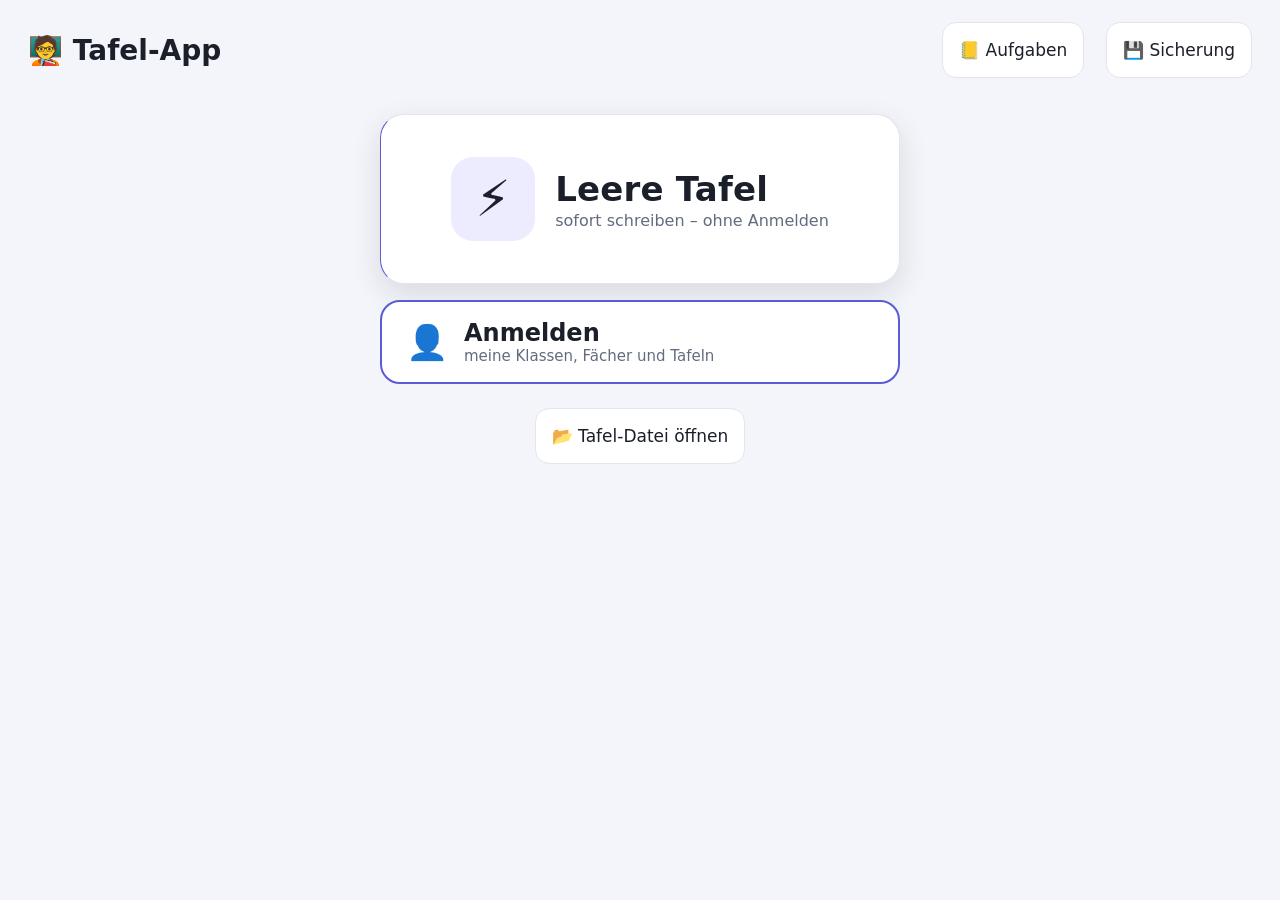
==== Tafel.html @ e8d23781 "Tafel-App aktualisiert: Fach-Tafeln, Belehrungen, Hilfe & Lernvideos, Texte/Zahlen anpassen, Regler," ====
<!doctype html>
<html lang="de">
<head>
<meta charset="utf-8">
<meta name="viewport" content="width=device-width, initial-scale=1, maximum-scale=1, user-scalable=no, viewport-fit=cover">
<title>Tafel-App</title>
<meta name="theme-color" content="#5b5bd6">
<meta name="mobile-web-app-capable" content="yes">
<!-- iPad/iPhone: als App vom Home-Bildschirm (Safari › Teilen › Zum Home-Bildschirm) -->
<meta name="apple-mobile-web-app-capable" content="yes">
<meta name="apple-mobile-web-app-status-bar-style" content="black"><!-- nicht „translucent“: sonst liegt die obere Leiste (⚙) unter Uhr/Akku und ist nicht antippbar -->
<meta name="apple-mobile-web-app-title" content="Tafel">
<link rel="apple-touch-icon" href="app/icons/icon-192.png">
<link rel="manifest" href="manifest.webmanifest">
<link rel="icon" href="app/icons/icon-192.png">
<link rel="stylesheet" href="app/tafel.css">
</head>
<body>
<canvas id="cMain"></canvas>
<canvas id="cLive"></canvas>
<canvas id="cOver"></canvas>

<div id="topbar">
  <button class="tb" id="bArchiv" title="Tafel: Startseite, neue Tafel, beenden, sperren, abmelden">📁<span class="tbtxt"> Tafel</span> ▾</button>
  <label class="tblabel" for="titel">Dateiname:</label>
  <input id="titel" spellcheck="false" title="Name der Tafel – antippen zum Ändern" placeholder="z. B. Brüche 7b">
  <button class="badge" id="ablageInfo" title="Lehrkraft, Fach und Datum ändern"></button>
  <span class="spacer"></span>
  <span id="status"></span>
  <span id="stiftInfo" title="Was zuletzt auf die Tafel getippt hat"></span>
  <button class="tb" id="bSave" title="Speichern: Tafel speichern · Seite oder Auswahl zu „Meine Aufgaben“ (Strg+S speichert sofort)">💾<span class="tbtxt"> Speichern</span> ▾</button>
  <button class="tb" id="bExport" title="Import: PowerPoint, Word, PDF, Bilder · Export: PNG, PDF, Tafel-Datei">⇅<span class="tbtxt"> Import / Export</span></button>
  <button class="tb" id="bVideo" title="Video &amp; Aufnahme: Anschrieb aufnehmen (Video, Stop-Motion) · Videos abspielen (Datei, YouTube) · Kamera und Fenster als Hintergrund">🎬<span class="tbtxt"> Video &amp; Aufnahme</span> ▾</button>
  <button class="tb" id="bAnim" title="Animation: Effekte, Start (Klick/Zeit) und Reihenfolge der Seite – Bereich rechts ein-/ausblenden">✨<span class="tbtxt"> Animation</span></button>
  <button class="tb" id="bPraes" title="Präsentieren: Bildschirmpräsentation starten · Animationen bearbeiten">▶<span class="tbtxt"> Präsentieren</span> ▾</button>
  <button class="tb" id="bThema" title="Hell / Dunkel / Automatisch">🌓</button>
  <button class="tb" id="bSettings" title="Einstellungen">⚙</button>
  <button class="tb" id="bFull" title="Vollbild">⛶</button>
</div>

<div id="dock"></div>
<div id="toolbar"></div>
<div id="selbar"></div>
<div id="nav">
  <button id="navAlles" title="Alles zeigen: zoomt so, dass alles auf dieser Seite sichtbar ist">⤢</button>
  <button id="navPlus" title="Hineinzoomen">＋</button>
  <button id="zoomInfo" title="Zoom – antippen: 100 %">100 %</button>
  <button id="navMinus" title="Herauszoomen">−</button>
  <button id="navHome" title="Zum Anfang der Seite (100 %)">⌂</button>
  <button id="navSeite" title="Bedienseite wechseln (Pult links / Mitte / rechts)">⇆</button>
</div>
<div id="pop" class="pop"></div>
<div id="modal"><div class="dlg" id="dlg"></div></div>
<div id="archiv"></div>
<div id="toast"></div>
<div id="wisch"></div>
<div id="druck"></div>

<script src="app/kern.js"></script>
<script src="app/werkzeuge.js"></script>
<script src="app/eingabe.js"></script>
<script src="app/bausteine.js"></script>
<script src="app/karten.js"></script>
<script src="app/flexibel.js"></script>
<script src="app/karten2.js"></script>
<script src="app/speicher.js"></script>
<script src="app/aufgaben.js"></script>
<script src="app/oberflaeche.js"></script>
<script src="app/notizen.js"></script>
<script src="app/rechner.js"></script>
<script src="app/classroom.js"></script>
<script src="app/plotter.js"></script>
<script src="app/uebungen.js"></script>
<script src="app/gebete.js"></script>
<script src="app/geogebra.js"></script>
<script src="app/rechenwege.js"></script>
<script src="app/teiler.js"></script>
<script src="app/tastatur.js"></script>
<script src="app/aufdecken.js"></script>
<script src="app/zettel.js"></script>
<script src="app/stiftplus.js"></script>
<script src="app/classroom2.js"></script>
<script src="app/dokimport.js"></script>
<script src="app/minikarte.js"></script>
<script src="app/palette.js"></script>
<script src="app/uebeditor.js"></script>
<script src="app/deutsch.js"></script>
<script src="app/ablauf.js"></script>
<script src="app/geruest.js"></script>
<script src="app/kamera.js"></script>
<script src="app/pptimport.js"></script>
<script src="app/aufnahme.js"></script>
<script src="app/meineaufgaben.js"></script>
<script src="app/paket3a.js"></script>
<script src="app/paket3b.js"></script>
<script src="app/skelettbilder.js"></script>
<script src="app/figuren.js"></script>
<script src="app/zuordnen.js"></script>
<script src="app/koerpergriffe.js"></script>
<script src="app/puzzle.js"></script>
<script src="app/bruchstuecke.js"></script>
<script src="app/geodreieck_erkl.js"></script>
<script src="app/schraegbild.js"></script>
<script src="app/dreiecke_erkl.js"></script>
<script src="app/stunde.js"></script>
<script src="app/wirtschaft.js"></script>
<script src="app/wirtschaft2.js"></script>
<script src="app/klassenleben.js"></script>
<script src="app/sprachen_tafeln.js"></script>
<script src="app/mint_tafeln.js"></script>
<script src="app/gesell_tafeln.js"></script>
<script src="app/musisch_tafeln.js"></script>
<script src="app/belehrungen_tafeln.js"></script>
<script src="app/alltag_tafeln.js"></script>
<script src="app/zahlen.js"></script>
<script src="app/eingang.js"></script>
<script src="app/erarbeiten.js"></script>
<script src="app/sitzplan.js"></script><script src="app/feiern.js"></script>
<script src="app/geld.js"></script>
<script src="app/folie.js"></script>
<script src="app/vorlagen-kern.js"></script><!-- Vorlagen-Grundlagen, Seitengriffe ↔ ↕ (gemeinsam mit GitHub- und Schüler-Version) -->
<script src="app/heft.js"></script><!-- 📒 Aufgaben & Notizen (gemeinsam) -->
<script src="app/mitschrift.js"></script><!-- 📝 Mitschrift- und Lernvorlagen, 🗂 Vokabeltrainer (gemeinsam) -->
<script src="app/lern_tafeln.js"></script><!-- 🎓 Lern- und Heftvorlagen (gemeinsam) -->
<script src="app/lehrer-vorlagen.js"></script><!-- 📝 Protokollvorlage -->
<script src="app/sicherung.js"></script><!-- 💾 Sicherung & Wiederherstellen (gemeinsam) -->
<script src="app/gemeinsam.js"></script>
<script src="app/hilfe.js"></script><!-- ❓ Hilfe & Lernvideos --><!-- 👥 gemeinsamer Ordner, Teilen -->
<script>
  // Installierbar/offline nur, wenn die App über eine Web-Adresse läuft (nicht beim Öffnen als Datei)
  if ('serviceWorker' in navigator && /^https?:$/.test(location.protocol)) navigator.serviceWorker.register('sw.js').catch(() => {});
</script>
</body>
</html>
---- app/tafel.css ----
/* ---------- Farben (hell) ---------- */
:root {
  --bg: #f4f5fa; --surface: #ffffff; --surface2: #f0f2f8; --line: #e2e5ee; --field: #c9cedb;
  --text: #1b1f2a; --muted: #636b7e; --acc: #5b5bd6; --acc2: #8e5bd6; --acc-soft: #ececfe; --acc-ink: #3c3cb4;
  --danger: #d6383f; --ok: #1f9d6b; --glass: rgba(255,255,255,.80); --overlay: rgba(17,20,34,.42); --paper: #fffdf3;
  --shadow: 0 10px 30px rgba(24,28,52,.12); --shadow-lg: 0 24px 60px rgba(24,28,52,.25);
  --btn: clamp(50px, 3.4vw, 68px); color-scheme: light;
}
/* ---------- Farben (dunkel) ---------- */
:root[data-theme="dark"] {
  --bg: #0e1016; --surface: #181b25; --surface2: #222634; --line: #2d3243; --field: #3d4357;
  --text: #e8eaf2; --muted: #9ba2b4; --acc: #8b8cff; --acc2: #c08bff; --acc-soft: #2a2b55; --acc-ink: #c9caff;
  --danger: #ff7a7a; --ok: #4fd39b; --glass: rgba(24,27,37,.84); --overlay: rgba(0,0,0,.6); --paper: #f4f0e2;
  --shadow: 0 10px 30px rgba(0,0,0,.45); --shadow-lg: 0 24px 60px rgba(0,0,0,.6); color-scheme: dark;
}

* { box-sizing: border-box; }
html, body { margin: 0; height: 100%; overflow: hidden; background: var(--bg); color: var(--text);
  font-family: "Segoe UI Variable Text", "Segoe UI", system-ui, sans-serif; user-select: none; -webkit-user-select: none; touch-action: none; overscroll-behavior: none; }
#cMain, #cLive, #cOver { position: fixed; left: 0; top: 0; width: 100vw; height: 100vh; touch-action: none; }
#cMain, #cLive { pointer-events: none; }
button { font-family: inherit; color: inherit; touch-action: manipulation; }
input, textarea, select { font-family: inherit; font-size: 18px; user-select: text; -webkit-user-select: text; touch-action: auto; background: var(--surface); color: var(--text); }
button, .tool, .big, .tb, .chip, .tile, .sw { transition: background-color .15s, box-shadow .15s, border-color .15s, transform .1s; }

/* ---------- Kopfleiste ---------- */
#topbar { position: fixed; top: 0; left: 0; right: 0; height: 56px; display: flex; align-items: center; gap: 8px; padding: 0 10px;
  background: var(--glass); backdrop-filter: blur(14px) saturate(1.4); border-bottom: 1px solid var(--line); z-index: 10; }
#topbar > * { flex: none; }
#topbar > #titel { flex: 0 1 auto; min-width: 80px; }
#topbar > .badge { flex: 0 1 auto; min-width: 0; overflow: hidden; text-overflow: ellipsis; }
@media (max-width: 1100px) { #stiftInfo, #bKlasse, #bFull { display: none; } }
.tb { height: 42px; min-width: 42px; padding: 0 14px; border: 1px solid var(--line); border-radius: 12px; background: var(--surface); font-size: 16px; cursor: pointer; white-space: nowrap; }
.tb:hover { border-color: var(--field); }
.tb.on { background: var(--acc-soft); border-color: var(--acc); color: var(--acc-ink); }
.tb:active, .tool:active, .big:active { transform: scale(.96); }
.spacer { flex: 1; }
#titel { font-size: 19px; font-weight: 650; border: 1px solid transparent; border-radius: 10px; padding: 7px 10px; width: min(30vw, 420px); background: transparent; color: var(--text); }
#titel:hover, #titel:focus { border-color: var(--line); background: var(--surface); outline: none; }
.badge { border: 0; border-radius: 20px; padding: 7px 14px; font-size: 15px; background: var(--surface2); cursor: pointer; white-space: nowrap; }
#status { font-size: 14px; color: var(--muted); white-space: nowrap; }
#status.warn { color: var(--danger); font-weight: 600; }
#stiftInfo { font-size: 13px; color: var(--muted); min-width: 70px; text-align: right; }

/* ---------- Werkzeugleiste ---------- */
#toolbar { position: fixed; left: 50%; bottom: 12px; transform: translateX(-50%); display: flex; align-items: center; gap: 4px; padding: 8px;
  background: var(--glass); backdrop-filter: blur(16px) saturate(1.4); border: 1px solid var(--line); border-radius: 22px; box-shadow: var(--shadow); z-index: 10;
  max-width: calc(100vw - 16px); overflow-x: auto; scrollbar-width: thin; }
body.leisteOben #toolbar { bottom: auto; top: 66px; }
.tool { width: var(--btn); height: var(--btn); border: 0; border-radius: 15px; background: transparent; display: flex; flex-direction: column;
  align-items: center; justify-content: center; gap: 1px; font-size: 11px; cursor: pointer; flex: none; padding: 0; color: var(--text); }
.tool:hover { background: var(--surface2); }
.tool svg { width: 30px; height: 30px; flex: none; }
.tool span { line-height: 1.05; text-align: center; max-width: 100%; }
.tool.on { background: linear-gradient(135deg, var(--acc), var(--acc2)); color: #fff; box-shadow: 0 6px 16px rgba(91,91,214,.35); }
.tool:disabled { opacity: .3; }
.tool .ico { font-size: 26px; line-height: 30px; }
.sep { width: 1px; height: 40px; background: var(--line); flex: none; margin: 0 4px; }
.sw { width: 40px; height: 40px; border-radius: 50%; border: 3px solid var(--surface); box-shadow: 0 0 0 1px var(--field); flex: none; cursor: pointer; padding: 0; }
.sw.on { box-shadow: 0 0 0 3px var(--acc); transform: scale(1.08); }
/* Stärke: gewählte Stufe mit kräftigem Rahmen + Farbe – auch am Board ohne Schatten gut erkennbar */
.sz { width: 46px; height: var(--btn); border: 3px solid transparent; background: transparent; border-radius: 14px; display: flex; flex-direction: column; align-items: center; justify-content: center; gap: 3px; flex: none; cursor: pointer; padding: 0; color: var(--muted); margin: 0 1px; }
.sz i { display: block; border-radius: 50%; background: var(--text); flex: none; }
.sz span { font-size: 11px; font-weight: 700; line-height: 1; }
.sz.on { border-color: var(--acc); background: var(--acc-soft); color: var(--acc-ink); }
.sz.on span { background: var(--acc); color: #fff; border-radius: 6px; padding: 2px 5px; }
.seite { min-width: 64px; font-size: 16px; font-weight: 600; }

/* ---------- Popover, Knöpfe ---------- */
.pop { position: fixed; z-index: 30; background: var(--surface); border: 1px solid var(--line); border-radius: 20px; box-shadow: var(--shadow-lg);
  padding: 14px; display: none; max-width: calc(100vw - 20px); max-height: calc(100vh - 140px); overflow: auto; }
.pop h4 { margin: 4px 4px 10px; font-size: 14px; color: var(--muted); font-weight: 600; text-transform: uppercase; letter-spacing: .04em; }
.row { display: flex; flex-wrap: wrap; gap: 8px; align-items: center; }
.big { min-height: 56px; min-width: 56px; padding: 8px 16px; border: 1px solid var(--line); border-radius: 14px; background: var(--surface); color: var(--text); font-size: 17px; cursor: pointer; }
.big:hover { border-color: var(--field); background: var(--surface2); }
.big.on { background: var(--acc-soft); border-color: var(--acc); color: var(--acc-ink); }
/* Startseite: ruhig und gediegen – gedeckte Flächen, ein Akzent nur für Gewähltes und die Hauptaktion */
#archiv .loslegen { display: flex; align-items: center; gap: 20px; width: 100%; margin: 0 0 18px; padding: 20px 26px; border: 1px solid var(--line); border-left: 6px solid var(--acc); border-radius: 18px;
  cursor: pointer; text-align: left; background: var(--surface); color: var(--text); box-shadow: 0 2px 10px rgba(24,28,52,.06); font: inherit; transition: transform .12s, border-color .15s, background-color .15s; }
#archiv .loslegen:hover { background: var(--surface2); }
#archiv .loslegen:active { transform: scale(.99); }
#archiv .loslegen .ico { font-size: 34px; line-height: 1; width: 58px; height: 58px; border-radius: 16px; display: flex; align-items: center; justify-content: center; background: var(--acc-soft); flex: none; }
#archiv .loslegen b { display: block; font-size: 26px; font-weight: 700; letter-spacing: .2px; }
#archiv .loslegen small { display: block; font-size: 16px; color: var(--muted); margin-top: 2px; }
#archiv .big.prim { background: var(--acc); box-shadow: none; }
#archiv .chip.on { background: var(--acc-soft); color: var(--acc-ink); border-color: var(--acc); font-weight: 600; }
.big.prim {background: linear-gradient(135deg, var(--acc), var(--acc2)); color: #fff; border-color: transparent; font-weight: 600; box-shadow: 0 6px 16px rgba(91,91,214,.3); }
.big.warn { color: var(--danger); }
.bgtile { width: 92px; height: 70px; border-radius: 12px; border: 2px solid var(--line); cursor: pointer; display: flex; align-items: flex-end; justify-content: center;
  font-size: 13px; padding-bottom: 4px; background-size: cover; }
.bgtile.on { border-color: var(--acc); box-shadow: 0 0 0 2px var(--acc); }
.bgreihe { flex-wrap: nowrap; gap: 6px; align-items: center; }
.bgreihe .bgtile { width: 78px; height: 58px; font-size: 12px; }
.bgreihe-name { flex: none; width: 70px; font-size: 13px; font-weight: 600; color: var(--muted); }

#selbar { position: fixed; z-index: 12; display: none; flex-direction: column; gap: 6px; padding: 6px; background: var(--surface); border: 1px solid var(--line); border-radius: 16px; box-shadow: var(--shadow); max-width: min(900px, calc(100vw - 16px)); }
.selrow { display: flex; flex-wrap: wrap; gap: 6px; align-items: center; }
.selrow.schnell, .selrow.feld { padding-bottom: 6px; border-bottom: 1px solid var(--line); }
.selrow.feld button { background: var(--acc-soft); color: var(--acc-ink); }
.selrow.schnell button { background: var(--acc-soft); color: var(--acc-ink); font-weight: 600; }
.sellab { font-size: 13px; color: var(--muted); padding: 0 4px; }
#selbar button { height: 50px; min-width: 50px; border: 0; border-radius: 12px; background: var(--surface2); color: var(--text); font-size: 15px; cursor: pointer; padding: 0 12px; }
#selbar button.warn { color: var(--danger); }
.deckkraft-wrap { display: inline-flex; align-items: center; gap: 6px; height: 50px; padding: 0 10px; border-radius: 12px; background: var(--surface2); font-size: 18px; }
.deckkraft-wrap .sellab { min-width: 42px; font-size: 14px; }
input.deckkraft { width: 130px; height: 32px; accent-color: var(--acc, #1e6fd9); touch-action: none; }
#nav { position: fixed; right: 12px; bottom: 104px; z-index: 10; display: flex; flex-direction: column; gap: 6px; padding: 6px; background: var(--glass); backdrop-filter: blur(14px);
  border: 1px solid var(--line); border-radius: 18px; box-shadow: var(--shadow); }
#nav button { width: 52px; height: 52px; border: 0; border-radius: 14px; background: var(--surface2); color: var(--text); font-size: 24px; cursor: pointer; }
#nav #zoomInfo { height: 34px; font-size: 13px; font-weight: 600; background: transparent; }
#nav #navHome { background: linear-gradient(135deg, var(--acc), var(--acc2)); color: #fff; }
#nav button:active { transform: scale(.94); }
body.leisteOben #nav { bottom: 12px; }
body.notizAuf #nav { right: calc(var(--nW) + 12px); }
.leiste-anpassen { display: flex; flex-wrap: wrap; gap: 6px; align-items: center; }
/* Werkzeugleiste direkt bearbeiten (lange drücken): Kärtchen ziehen, × ausblenden */
#leisteEdit { position: fixed; left: 50%; bottom: 12px; transform: translateX(-50%); z-index: 30; width: min(1180px, calc(100vw - 24px)); display: flex; flex-direction: column; gap: 10px; padding: 12px;
  background: var(--surface); color: var(--text); border: 2px solid var(--acc); border-radius: 22px; box-shadow: var(--shadow-lg); }
body.leisteOben #leisteEdit { bottom: auto; top: 66px; }
.le-kopf { display: flex; align-items: center; gap: 10px; flex-wrap: wrap; }
.le-reihe { display: flex; flex-wrap: wrap; gap: 6px; padding: 8px; border-radius: 14px; background: var(--surface2); min-height: 60px; }
.le-chip { display: inline-flex; align-items: center; gap: 6px; height: 48px; padding: 0 4px 0 12px; border-radius: 14px; background: var(--surface); border: 1px solid var(--line); font-size: 15px;
  cursor: grab; touch-action: none; user-select: none; animation: le-wackeln .5s ease-in-out infinite alternate; }
.le-chip:nth-child(even) { animation-delay: .25s; }
.le-chip.trenn { border-style: dashed; background: transparent; color: var(--muted); }
.le-chip.zieht { cursor: grabbing; animation: none; box-shadow: 0 8px 22px rgba(0,0,0,.3); border-color: var(--acc); transform: scale(1.08); z-index: 1; }
.le-ico { font-size: 20px; }
.le-x { width: 34px; height: 34px; border: 0; border-radius: 10px; background: var(--surface2); color: var(--danger); font-size: 18px; cursor: pointer; }
.le-lager { display: flex; flex-wrap: wrap; gap: 6px; align-items: center; }
.le-titel { font-size: 13px; color: var(--muted); margin-right: 4px; }
.le-aus { height: 40px; padding: 0 12px; border-radius: 12px; border: 1px dashed var(--field); background: transparent; color: var(--text); font-size: 14px; cursor: pointer; }
@keyframes le-wackeln { from { transform: rotate(-.6deg); } to { transform: rotate(.6deg); } }
.la-chip { display: inline-flex; align-items: center; gap: 2px; border: 1px solid var(--line); border-radius: 12px; background: var(--surface2); padding: 2px; font-size: 14px; }
.la-chip.trenn { background: transparent; border-style: dashed; }
.la-chip b { padding: 0 6px; font-weight: 600; white-space: nowrap; }
.la-chip button { width: 34px; height: 34px; border: 0; border-radius: 10px; background: var(--surface); color: var(--text); cursor: pointer; }
.la-chip button:disabled { opacity: .3; }
/* Übersichtskarte unten rechts, direkt links neben ⌂/Zoom (erscheint beim Verschieben/Zoomen) */
#minikarte { position: fixed; right: 88px; bottom: 104px; z-index: 10; border-radius: 14px; overflow: hidden; border: 1px solid var(--line);
  box-shadow: var(--shadow); opacity: 0; pointer-events: none; transition: opacity .35s; touch-action: none; cursor: crosshair; }
#minikarte.auf { opacity: 1; pointer-events: auto; }
#minikarte canvas { display: block; }
body.leisteOben #minikarte { bottom: 12px; }
body.notizAuf #minikarte { right: calc(var(--nW) + 88px); }
body.animAuf #minikarte { right: calc(min(380px, 36vw) + 88px); }
/* Animationsbereich rechts (wie PowerPoint) */
#animbereich { position: fixed; top: 56px; right: 0; bottom: 0; width: min(380px, 36vw); min-width: 300px; z-index: 13; display: flex; flex-direction: column;
  background: var(--surface); color: var(--text); border-left: 1px solid var(--line); box-shadow: var(--shadow-lg); transform: translateX(105%); transition: transform .2s; }
#animbereich.auf { transform: none; }
body.animAuf #nav { right: calc(min(380px, 36vw) + 12px); }
body.animAuf #nreiter { display: none; }
.ab-kopf { display: flex; align-items: center; gap: 8px; padding: 10px 12px; border-bottom: 1px solid var(--line); font-size: 18px; }
.ab-body { flex: 1; overflow-y: auto; padding: 10px 14px 24px; }
.ab-body h3 { margin: 14px 0 8px; font-size: 13px; color: var(--muted); text-transform: uppercase; letter-spacing: .05em; }
.ab-teil { border-top: 1px solid var(--line); margin-top: 12px; }
.ab-effekte { display: grid; grid-template-columns: 1fr 1fr; gap: 6px; }
.ab-effekte .big { justify-content: flex-start; }
.ab-liste { display: flex; flex-direction: column; gap: 6px; }
.ab-eintrag { display: flex; align-items: center; gap: 8px; padding: 6px 6px 6px 8px; border: 1px solid var(--line); border-radius: 12px; background: var(--surface2); cursor: pointer; }
.ab-eintrag.on { border-color: var(--acc); background: var(--acc-soft); }
.ab-nr { flex: none; width: 28px; height: 28px; border-radius: 50%; background: #7c3aed; color: #fff; font-weight: 700; display: flex; align-items: center; justify-content: center; }
.ab-start { flex: none; font-size: 13px; min-width: 38px; }
.ab-was { flex: 1; min-width: 0; font-size: 15px; overflow: hidden; text-overflow: ellipsis; white-space: nowrap; display: flex; flex-direction: column; }
.ab-was small { color: var(--muted); font-size: 12px; }
.ab-eintrag button { flex: none; width: 36px; height: 36px; border: 0; border-radius: 10px; background: var(--surface); color: var(--text); cursor: pointer; }
.ab-eintrag button:disabled { opacity: .3; }

/* ---------- Dialoge ---------- */
#modal { position: fixed; inset: 0; background: var(--overlay); backdrop-filter: blur(3px); z-index: 40; display: none; align-items: center; justify-content: center; }
.dlg { background: var(--surface); color: var(--text); border-radius: 24px; padding: 22px 24px; width: min(760px, calc(100vw - 30px)); max-height: calc(100vh - 40px); overflow: auto; box-shadow: var(--shadow-lg); border: 1px solid var(--line); }
.dlg.wide { width: min(1180px, calc(100vw - 30px)); }
.dlg h2 { margin: 0 0 14px; font-size: 24px; }
.dlg h3 { margin: 18px 0 8px; font-size: 14px; color: var(--muted); text-transform: uppercase; letter-spacing: .04em; }
.dlg .acts { display: flex; gap: 10px; justify-content: flex-end; margin-top: 18px; flex-wrap: wrap; }
/* OK/Abbrechen bleiben immer sichtbar: Dialog scrollt innen, die Knopfleiste klebt unten (auch auf kleinen Board-Bildschirmen) */
.dlg { max-height: calc(100dvh - 24px); scroll-padding-top: 100px; scroll-padding-bottom: 90px; }
/* Kopfzeile jedes Dialogs: Titel – Bestätigen-Knöpfe – ×, bleibt beim Scrollen oben stehen */
.dlg-kopf { position: sticky; top: -22px; z-index: 3; display: flex; align-items: center; gap: 10px; margin: -22px -24px 14px; padding: 12px 14px 12px 24px; background: var(--surface); border-bottom: 1px solid var(--line); border-radius: 24px 24px 0 0; }
.dlg-kopf h2 { flex: 1; margin: 0; min-width: 0; }
.dlg-knoepfe { display: flex; gap: 8px; flex-wrap: wrap; justify-content: flex-end; }
.dlg-kopf .nzu { height: 56px; flex: none; }
.dlg .prev { max-height: min(260px, 30dvh); }
.dlg > .acts { position: sticky; bottom: -22px; z-index: 2; margin: 18px -24px -22px; padding: 12px 24px 16px; background: var(--surface); border-top: 1px solid var(--line); border-radius: 0 0 24px 24px; }
#frage { position: fixed; inset: 0; z-index: 58; background: var(--overlay); display: none; align-items: center; justify-content: center; }
#frage .dlg { width: min(560px, calc(100vw - 30px)); }
.frage-text { font-size: 19px; line-height: 1.45; white-space: pre-line; margin: 4px 0 10px; }
.widget { max-height: calc(100dvh - 70px); display: flex; flex-direction: column; }
.widget .wb { overflow: auto; min-height: 0; }.fld { display: flex; flex-direction: column; gap: 6px; margin: 10px 0; font-size: 16px; }
.fld input[type=text], .fld input[type=number], .fld input[type=date], .fld select, .fld textarea, .feld { font-size: 19px; padding: 10px 12px; border: 1px solid var(--field); border-radius: 12px; background: var(--surface); color: var(--text); }
.fld textarea { min-height: 120px; resize: vertical; }
.fld.check { flex-direction: row; align-items: center; gap: 12px; }
.fld.check input { width: 30px; height: 30px; accent-color: var(--acc); }
input[type=range] { accent-color: var(--acc); }
.grid2 { display: grid; grid-template-columns: repeat(auto-fill, minmax(220px, 1fr)); gap: 0 18px; }
.tiles { display: grid; grid-template-columns: repeat(auto-fill, minmax(150px, 1fr)); gap: 12px; }
.tile { border: 1px solid var(--line); border-radius: 18px; background: var(--surface); color: var(--text); cursor: pointer; padding: 10px; display: flex; flex-direction: column; align-items: center; gap: 6px; font-size: 15px; min-height: 140px; }
.tile:hover { border-color: var(--acc); box-shadow: var(--shadow); }
.tile img { width: 120px; height: 90px; object-fit: contain; background: #fff; border-radius: 10px; padding: 4px; }
.tile .em { font-size: 46px; line-height: 90px; }
.tile:active { background: var(--acc-soft); }
.vorschau { background: var(--surface2); border-radius: 12px; padding: 12px; font-size: 18px; white-space: pre-wrap; min-height: 120px; line-height: 2.4; }
.prev { max-width: 100%; max-height: 260px; display: block; margin: 6px auto; border: 1px solid var(--line); border-radius: 12px; background: #fff; }
.fr { display: inline-flex; flex-direction: column; align-items: center; vertical-align: middle; line-height: 1.05; margin: 0 2px; font-size: .9em; }
.fr > span:first-child { border-bottom: 2px solid currentColor; padding: 0 3px; }
.hint { color: var(--muted); font-size: 15px; line-height: 1.45; }

/* ---------- Hinweis-Leiste, Wisch-Animation ---------- */
#toast { position: fixed; left: 50%; top: 70px; transform: translateX(-50%); background: #1b1f2a; color: #fff; padding: 12px 20px; border-radius: 14px; font-size: 17px; z-index: 60; display: none; max-width: 90vw; box-shadow: var(--shadow-lg); }
:root[data-theme="dark"] #toast { background: #e8eaf2; color: #1b1f2a; }
.toastBtns { display: inline-flex; gap: 8px; margin-left: 14px; }
.toastBtns button { height: 44px; padding: 0 14px; border: 0; border-radius: 10px; background: var(--acc); color: #fff; font-size: 16px; cursor: pointer; }
#wisch { position: fixed; top: 0; bottom: 0; width: 34vw; left: -40vw; z-index: 11; pointer-events: none;
  background: linear-gradient(90deg, transparent, rgba(139,140,255,.30) 40%, rgba(139,140,255,.50) 60%, transparent); }
#wisch.los { animation: wisch .45s ease-in-out; }
@keyframes wisch { from { left: -40vw; } to { left: 106vw; } }

/* ---------- Tafel-Archiv ---------- */
#archiv { position: fixed; inset: 0; z-index: 35; background: var(--bg); display: none; overflow: auto; padding: 22px 28px 40px; }
#archiv .kopf { display: flex; align-items: center; gap: 14px; flex-wrap: wrap; margin-bottom: 14px; }
#archiv h1 { margin: 0; font-size: 28px; font-weight: 700; color: var(--text); }
.karte { background: var(--surface); border: 1px solid var(--line); border-radius: 22px; padding: 18px; box-shadow: 0 2px 10px rgba(24,28,52,.05); margin-bottom: 16px; }
.karte.warnbox { background: #fff6dd; border-color: #f1d58a; color: #3d3418; }
:root[data-theme="dark"] .karte.warnbox { background: #3a321a; border-color: #6b5a26; color: #f3e7c0; }
.karte h3 { color: var(--muted); font-size: 14px; text-transform: uppercase; letter-spacing: .04em; }
.chips { display: flex; flex-wrap: wrap; gap: 10px; }
.chip { min-height: 52px; padding: 0 20px; border-radius: 26px; border: 1px solid var(--line); background: var(--surface); color: var(--text); font-size: 18px; cursor: pointer; }
.chip.on { background: linear-gradient(135deg, var(--acc), var(--acc2)); color: #fff; border-color: transparent; }
.faecher { display: grid; grid-template-columns: repeat(auto-fill, minmax(150px, 1fr)); gap: 12px; }
/* Fächer: neutrale Kacheln, die Fachfarbe nur als schmaler Streifen links */
.fach { border-radius: 16px; border: 1px solid var(--line); border-left: 6px solid var(--fc, var(--acc)); background: var(--surface2); color: var(--text); cursor: pointer; min-height: 84px;
  font-size: 17px; font-weight: 600; display: flex; flex-direction: column; align-items: center; justify-content: center; gap: 4px; }
.fach:hover { background: var(--surface); border-color: var(--field); border-left-color: var(--fc, var(--acc)); }
.fach .n { font-size: 13px; font-weight: 400; color: var(--muted); }
.fach.on { background: var(--acc-soft); border-color: var(--acc); border-left-color: var(--fc, var(--acc)); color: var(--acc-ink); }
.liste { display: flex; flex-direction: column; gap: 8px; }
.eintrag { display: flex; align-items: center; gap: 12px; padding: 10px 12px; border: 1px solid var(--line); border-radius: 16px; background: var(--surface); }
.eintrag.alt { background: var(--surface2); }
.eintrag .t { flex: 1; font-size: 18px; }
.eintrag .d { color: var(--muted); font-size: 15px; min-width: 110px; }
.cols { display: grid; grid-template-columns: minmax(0, 1.2fr) minmax(0, 1fr); gap: 16px; }
@media (max-width: 1000px) { .cols { grid-template-columns: 1fr; } }

/* ---------- Klassen-Werkzeuge ---------- */
.widget { position: fixed; z-index: 15; background: var(--surface); color: var(--text); border: 1px solid var(--line); border-radius: 22px; box-shadow: var(--shadow-lg); min-width: 260px; }
.widget .wk { display: flex; align-items: center; gap: 8px; padding: 8px 8px 8px 16px; cursor: move; border-bottom: 1px solid var(--line); font-weight: 600; touch-action: none; }
.widget .wk span { flex: 1; }
.wk-knoepfe { display: flex; gap: 6px; flex-wrap: wrap; justify-content: flex-end; }
.widget .wk .wk-knoepfe button { width: auto; height: 44px; min-height: 44px; min-width: 0; padding: 0 14px; font-size: 16px; font-weight: 600; border: 1px solid var(--line); }
.widget .wk .wk-knoepfe button.prim { border-color: transparent; background: linear-gradient(135deg, var(--acc), var(--acc2)); color: #fff; }
.widget .wk .wk-knoepfe button:not(.prim) { background: var(--surface); color: var(--text); }
.dkopf .big { min-height: 44px; padding: 4px 12px; font-size: 15px; }
.widget .wk button { width: 44px; height: 44px; border: 0; border-radius: 12px; background: var(--surface2); font-size: 20px; cursor: pointer; }
.widget .wb { padding: 14px; }
.timer { font-size: 84px; font-weight: 700; text-align: center; font-variant-numeric: tabular-nums; }
.timer.ende { color: var(--danger); animation: blink 1s infinite; }
@keyframes blink { 50% { opacity: .25; } }
.zname { font-size: 54px; font-weight: 700; text-align: center; min-height: 80px; padding: 8px; }
.wuerfel { display: flex; gap: 14px; justify-content: center; padding: 6px; }
.wuerfel svg { width: 110px; height: 110px; }

/* ---------- Seitenleiste links (geteiltes Fenster) ---------- */
:root { --dockW: 0px; }
#dock { position: fixed; top: 56px; left: 0; bottom: 0; width: min(430px, 40vw); min-width: 300px; background: var(--surface); color: var(--text); border-right: 1px solid var(--line);
  box-shadow: var(--shadow); z-index: 11; transform: translateX(-105%); transition: transform .22s ease; display: flex; flex-direction: column; }
#dock.auf { transform: none; }
body.dockAuf #toolbar { left: calc(50% + var(--dockW) / 2); max-width: calc(100vw - var(--dockW) - 16px); }
body.dockAuf #selbar { z-index: 12; }
.dkopf { display: flex; align-items: center; gap: 8px; padding: 10px 12px; border-bottom: 1px solid var(--line); font-size: 19px; }
.dkopf b { flex: 1; }
.dbody { flex: 1; overflow: auto; padding: 10px 14px 24px; }
.dbody h3 { margin: 16px 0 8px; font-size: 13px; color: var(--muted); text-transform: uppercase; letter-spacing: .05em; }
.dbody .tiles { grid-template-columns: repeat(auto-fill, minmax(118px, 1fr)); gap: 10px; }
.dbody .tile { min-height: 118px; font-size: 14px; }
.dbody .tile img { width: 96px; height: 72px; }
.tiles.klein .tile { min-height: 96px; }
.tiles.klein .tile svg { width: 40px; height: 40px; }
.tiles.klein .tile.on { background: var(--acc-soft); border-color: var(--acc); color: var(--acc-ink); }
.tiles.klein .em { font-size: 34px; line-height: 44px; }
.kats { display: flex; flex-wrap: wrap; gap: 8px; margin-bottom: 12px; }
/* zweigeteilte Seitenleiste (Einfügen, Mathe): links Kategorien untereinander, rechts Inhalte – beide Spalten scrollen einzeln */
#dock.breit { width: min(780px, 60vw); }
.dbody.zweiteilig { display: flex; padding: 0; overflow: hidden; }
.zw-links { flex: 0 0 clamp(170px, 32%, 230px); overflow-y: auto; padding: 10px 8px 24px 10px; border-right: 1px solid var(--line); background: var(--surface2); }
.zw-rechts { flex: 1; min-width: 0; overflow-y: auto; padding: 10px 14px 24px; }
.zw-links .kats { flex-direction: column; flex-wrap: nowrap; gap: 4px; margin: 0; }
.zw-links .kat { width: 100%; text-align: left; border-radius: 12px; min-height: 46px; padding: 0 12px; }
.zw-links h3 { margin: 12px 4px 6px; }
.zw-links h3:first-child { margin-top: 2px; }
.zw-links .aufliste { max-height: none; overflow: visible; padding: 0; }
.zw-links .aufliste button { min-height: 42px; font-size: 15px; padding: 5px 10px; border-width: 1px; }
.zw-links .jgwahl { gap: 4px; }
.zw-links .jgwahl .big { min-width: 0; padding: 0 9px; min-height: 38px; font-size: 14px; }
.kat { min-height: 48px; padding: 0 14px; border-radius: 24px; border: 1px solid var(--line); background: var(--surface2); color: var(--text); font-size: 15px; cursor: pointer; }
.kat.on { background: linear-gradient(135deg, var(--acc), var(--acc2)); color: #fff; border-color: transparent; }
.zw-links .kat:not(.on) { border-color: var(--acc); } /* alle Kategorien gleich umrahmt */
.kat-mehr { background: transparent; border-style: dashed; color: var(--muted); }

/* ---------- Aufdecken: schwebende Leiste oben ---------- */
#aufleiste { position: fixed; top: 66px; left: calc(50% + var(--dockW, 0px) / 2); transform: translateX(-50%); z-index: 11; display: none; align-items: center; gap: 10px;
  padding: 8px 10px 8px 18px; border-radius: 999px; background: rgba(24, 27, 37, .78); color: #fff; backdrop-filter: blur(14px) saturate(1.4);
  box-shadow: 0 12px 40px rgba(17, 20, 34, .35), inset 0 0 0 1px rgba(255,255,255,.12); font-size: 16px; user-select: none; }
#aufleiste.aktiv { padding-left: 10px; background: linear-gradient(135deg, rgba(91,91,214,.92), rgba(142,91,214,.92)); }
.al-titel { font-weight: 600; letter-spacing: .01em; }
#aufleiste button { border: 0; cursor: pointer; font-size: 16px; font-weight: 600; color: #fff; transition: transform .12s, background-color .15s; }
#aufleiste button:active { transform: scale(.94); }
#aufleiste button:disabled { opacity: .35; cursor: default; }
.al-start { height: 44px; padding: 0 20px; border-radius: 999px; background: linear-gradient(135deg, #8b5cf6, #ec4899); box-shadow: 0 6px 18px rgba(236,72,153,.35); }
.al-weiter { height: 48px; padding: 0 24px; border-radius: 999px; background: #fff; color: #4c1d95 !important; font-size: 18px !important; box-shadow: 0 6px 18px rgba(0,0,0,.2); }
.al-rund { width: 44px; height: 44px; border-radius: 50%; background: rgba(255,255,255,.16); }
.al-rund:hover { background: rgba(255,255,255,.28); }
.al-punkte { display: flex; gap: 6px; }
.al-punkte span { width: 10px; height: 10px; border-radius: 50%; background: rgba(255,255,255,.32); transition: background-color .3s, transform .3s; }
.al-punkte span.an { background: #fff; transform: scale(1.15); }
.al-fertig { background: rgba(34,197,94,.85) !important; }
.al-stand { white-space: nowrap; min-width: 52px; text-align: center; font-variant-numeric: tabular-nums; font-weight: 700; }

/* ---------- Seiten-Inhaltsverzeichnis ---------- */
.seiten-liste { display: grid; grid-template-columns: repeat(auto-fill, minmax(180px, 1fr)); gap: 12px; width: min(800px, calc(100vw - 60px)); margin-bottom: 12px; }
.seite-karte { border: 2px solid var(--line); border-radius: 16px; padding: 6px; background: var(--surface); cursor: pointer; display: flex; flex-direction: column; gap: 6px; transition: border-color .15s, box-shadow .15s, transform .1s; }
.seite-karte:hover { border-color: var(--acc); box-shadow: var(--shadow); }
.seite-karte.on { border-color: var(--acc); box-shadow: 0 0 0 3px var(--acc-soft); }
.seite-bild { position: relative; border-radius: 10px; overflow: hidden; background: #fff; line-height: 0; }
.seite-bild canvas { width: 100% !important; height: auto !important; }
.seite-nr { position: absolute; left: 6px; top: 6px; min-width: 26px; height: 26px; padding: 0 6px; border-radius: 13px; background: var(--acc); color: #fff; font-size: 14px; line-height: 26px; text-align: center; }
.seite-auf { position: absolute; right: 6px; top: 6px; padding: 2px 8px; border-radius: 12px; background: rgba(124,58,237,.9); color: #fff; font-size: 12px; line-height: 20px; }
.seite-name { width: 100%; border: 1px solid var(--line); border-radius: 10px; padding: 6px 8px; font-size: 15px; font-weight: 600; background: var(--surface2); color: var(--text); }
.seite-pfeile { display: flex; justify-content: space-between; }
.seite-pfeile button { width: 40px; height: 32px; border: 1px solid var(--line); border-radius: 10px; background: var(--surface); color: var(--text); cursor: pointer; }
.seite-pfeile button:disabled { opacity: .3; }
.seite-titel { max-width: 110px; overflow: hidden; text-overflow: ellipsis; white-space: nowrap; }
.pseite { width: 150px; }

/* ---------- Mit der Tastatur auf die Tafel schreiben ---------- */
.tafel-tippen { position: fixed; z-index: 12; margin: 0; border: 0; outline: 2px dashed var(--acc); outline-offset: 2px; border-radius: 4px; background: rgba(91,91,214,.05);
  resize: none; overflow: hidden; white-space: pre; caret-color: var(--acc); box-sizing: border-box; }
.tippen-hinweis { position: fixed; z-index: 12; pointer-events: none; font-size: 13px; color: var(--muted); background: var(--surface); border: 1px solid var(--line); border-radius: 8px; padding: 4px 10px; box-shadow: var(--shadow); white-space: nowrap; }

/* Formatleiste: fett, kursiv, unterstrichen, Größe, Farbe */
.format-leiste { display: flex; align-items: center; gap: 6px; flex-wrap: wrap; }
.tippen-leiste { position: fixed; z-index: 13; padding: 6px 8px; border-radius: 14px; background: var(--surface); border: 1px solid var(--line); box-shadow: var(--shadow-lg); flex-wrap: nowrap; }
.fk { white-space: nowrap; min-width: 42px; height: 42px; padding: 0 10px; border: 1px solid var(--line); border-radius: 10px; background: var(--surface); color: var(--text); font-size: 18px; cursor: pointer; }
.fk:hover { border-color: var(--acc); }
.fk.on { background: var(--acc-soft); border-color: var(--acc); color: var(--acc-ink); }
.fk-ok { background: linear-gradient(135deg, var(--acc), var(--acc2)); color: #fff; border-color: transparent; font-weight: 700; font-size: 16px; }
.fk-wert { min-width: 34px; text-align: center; font-weight: 700; font-variant-numeric: tabular-nums; }
.fk-trenn { width: 1px; height: 28px; background: var(--line); margin: 0 2px; }
.fk-schrift { position: relative; }
.fk-schrift > .fk { white-space: nowrap; font-size: 16px; }
.fk-menue { position: absolute; top: calc(100% + 6px); left: 0; z-index: 5; display: flex; flex-direction: column; gap: 2px; min-width: 220px; padding: 6px;
  background: var(--surface); border: 1px solid var(--line); border-radius: 14px; box-shadow: var(--shadow-lg); }
.fk-menue button { text-align: left; font-size: 20px; padding: 8px 12px; border: 0; border-radius: 10px; background: transparent; color: var(--text); cursor: pointer; white-space: nowrap; }
.fk-menue button:hover { background: var(--surface2); }
.fk-menue button.on { background: var(--acc-soft); color: var(--acc-ink); }
.fk-farbe { width: 30px; height: 30px; border-radius: 50%; border: 2px solid var(--field); cursor: pointer; }
.fk-farbe.on { box-shadow: 0 0 0 3px var(--surface), 0 0 0 5px var(--acc); }

/* ---------- Eigene Bildschirmtastatur ---------- */
#tastatur { position: fixed; left: 0; right: 0; bottom: 0; z-index: 70; display: none; flex-direction: column; gap: 6px; padding: 8px max(8px, calc((100vw - 1180px) / 2)) 10px;
  background: var(--surface2); border-top: 1px solid var(--line); box-shadow: 0 -10px 30px rgba(0,0,0,.18); touch-action: none; user-select: none; -webkit-user-select: none; }
.tast-reihe { display: flex; gap: 6px; }
.tast { flex: 1; min-width: 0; height: clamp(46px, 6.2vh, 64px); border: 1px solid var(--line); border-radius: 12px; background: var(--surface); color: var(--text); font-size: clamp(18px, 2.4vh, 26px); cursor: pointer; padding: 0; }
.tast.fn { background: var(--surface2); font-size: clamp(15px, 2vh, 20px); }
.tast.on { background: var(--acc-soft); border-color: var(--acc); color: var(--acc-ink); }
.tast:active { background: var(--acc-soft); transform: scale(.96); }
body.tastaturAuf #modal, body.tastaturAuf #frage { bottom: var(--tastH, 0px); }
body.tastaturAuf .dlg { max-height: calc(100dvh - 24px - var(--tastH, 0px)); }
body.tastaturAuf #dock { bottom: var(--tastH, 0px); }

/* ---------- Rechenwege (Mathe-Tafel) ---------- */
.dbody .rw-tiles { grid-template-columns: repeat(auto-fill, minmax(170px, 1fr)); }
.dbody .rw-tiles .tile { min-height: 0; }
.dbody .rw-tiles .tile img { width: 100%; height: 96px; padding: 2px; }
.rw-tile { position: relative; }
.rw-badge { font-size: 12px; font-weight: 700; color: #4f46e5; background: #e0e7ff; border-radius: 10px; padding: 2px 8px; }
.rw-schritt-leiste { margin-bottom: 8px; }
.rw-stand { min-width: 150px; text-align: center; font-size: 19px; font-weight: 700; }
.rw-schritt-bild { display: block; width: min(1000px, 92vw); max-height: calc(100dvh - 200px); object-fit: contain; border-radius: 14px; }
.nschritte { justify-content: center; }
.tf-kopf { display: flex; align-items: center; justify-content: center; gap: 16px; flex-wrap: wrap; }
.tf-eingabe { display: flex; align-items: center; gap: 8px; }
.tf-zahl { width: 170px; height: 76px; font-size: 46px !important; font-weight: 700; text-align: center; border: 2px solid #4f46e5 !important; border-radius: 16px !important; }
.tf-zahl.falsch { border-color: var(--danger) !important; }
.tf-pm { min-width: 64px; min-height: 64px; font-size: 30px; }
.tf-und { font-size: 24px; color: var(--muted); }
.tf-zweite { display: flex; align-items: center; gap: 12px; }
.tf-modi { display: flex; justify-content: center; margin: 14px 0 10px; }
.tf-modus { min-height: 58px; padding: 0 26px; font-size: 21px; font-weight: 600; border: 2px solid #4f46e5; background: var(--surface); color: #4f46e5; cursor: pointer; }
.tf-modus:first-child { border-radius: 16px 0 0 16px; } .tf-modus:last-child { border-radius: 0 16px 16px 0; } .tf-modus + .tf-modus { border-left: 0; }
.tf-modus.on { background: #4f46e5; color: #fff; }
:root[data-theme="dark"] .tf-modus { color: #a5b4fc; border-color: #818cf8; } :root[data-theme="dark"] .tf-modus.on { background: #4f46e5; color: #fff; }
.tf-bild { display: block; width: min(760px, 86vw); border-radius: 14px; margin: 0 auto; }
.tf-extra { justify-content: center; margin-top: 8px; }
.rw-notiz { position: absolute; top: 4px; right: 4px; width: 44px; height: 44px; border-radius: 12px; border: 1px solid var(--line); background: var(--surface); font-size: 22px; cursor: pointer; box-shadow: var(--shadow); }
.rw-notiz:hover { border-color: var(--acc); }

/* ---------- GeoGebra (Mathe-Tafel) ---------- */
.ggb-flaeche { flex: 1; min-height: 0; position: relative; background: #fff; overflow: hidden; }
.ggb-box { width: 100%; height: 100%; }
.ggb-fuss { font-size: 12px; color: var(--muted); padding: 4px 12px; background: var(--surface); border-top: 1px solid var(--line); }
.ggb-ov .plot-kopf { flex-wrap: wrap; }
.dbody h2.dock-abschnitt { font-size: 18px; margin: 22px 0 0; padding-top: 14px; border-top: 1px solid var(--line); }

/* ---------- Gebet / Impuls ---------- */
.geb-karte { background: var(--paper); color: #2a2418; border: 1px solid var(--line); border-radius: 18px; padding: 16px 18px; box-shadow: var(--shadow); }
.geb-kt { font-size: 14px; font-weight: 600; color: #8a6d3b; margin-bottom: 8px; }
.geb-kx { font-family: Georgia, "Noto Serif", "Times New Roman", serif; font-size: 19px; line-height: 1.5; white-space: pre-line; }
.geb-frage { font-style: italic; font-size: .85em; color: #8a6d3b; }
:root[data-theme="dark"] #gebet .geb-frage { color: #e0c27a; }
.geb-kq { font-size: 13px; color: #7a7466; margin-top: 10px; text-align: right; }
.geb-liste { display: flex; flex-direction: column; gap: 6px; margin-bottom: 12px; }
.geb-eintrag { text-align: left; min-height: 52px; padding: 8px 14px; border: 1px solid var(--line); border-radius: 14px; background: var(--surface); color: var(--text); cursor: pointer; display: flex; flex-direction: column; gap: 2px; }
.geb-eintrag b { font-size: 16px; font-weight: 600; }
.geb-eintrag span { font-size: 13px; color: var(--muted); }
.geb-eintrag.on { background: var(--acc-soft); border-color: var(--acc); }
#gebet { position: fixed; inset: 0; z-index: 55; display: flex; flex-direction: column; padding: 3vh 5vw 2vh; touch-action: none; user-select: text; -webkit-user-select: text;
  background: radial-gradient(ellipse at 50% 0%, #fff6dc, transparent 70%), linear-gradient(180deg, #fffaf0, #f4ecdc); color: #2a2418; }
:root[data-theme="dark"] #gebet { background: radial-gradient(ellipse at 50% 0%, #2c2a3f, transparent 70%), linear-gradient(180deg, #151622, #0e0f17); color: #f4efe2; }
.geb-vkopf { font-size: clamp(18px, 2.2vw, 30px); font-weight: 600; color: #9a7a3c; text-align: center; }
:root[data-theme="dark"] .geb-vkopf { color: #e0c27a; }
.geb-vmitte { flex: 1; min-height: 0; display: flex; align-items: center; justify-content: center; overflow: hidden; }
.geb-vtext { font-family: Georgia, "Noto Serif", "Times New Roman", serif; line-height: 1.4; text-align: center; white-space: pre-line; text-wrap: balance; max-width: 100%; max-height: 100%; }
.geb-vquelle { font-size: clamp(14px, 1.5vw, 22px); opacity: .7; text-align: center; margin: 1vh 0; }
.geb-vleiste { display: flex; justify-content: center; gap: 10px; flex-wrap: wrap; }
.geb-vleiste button { min-width: 64px; height: 56px; padding: 0 14px; border-radius: 16px; border: 1px solid rgba(0,0,0,.12); background: rgba(255,255,255,.7); color: #2a2418; font-size: 22px; cursor: pointer; }
:root[data-theme="dark"] .geb-vleiste button { background: rgba(255,255,255,.08); border-color: rgba(255,255,255,.15); color: #f4efe2; }

/* ---------- Vorhang ---------- */
/* Theatervorhang: roter Samt mit Falten (Licht/Schatten je Falte), oben dunkler, unten Goldborte mit Fransen */
#vorhang { position: fixed; z-index: 9; touch-action: none; overflow: hidden; box-shadow: 0 0 0 1px rgba(0,0,0,.35), 0 14px 50px rgba(0,0,0,.5);
  background:
    radial-gradient(ellipse 70% 55% at 50% 35%, rgba(255,120,110,.16), transparent 70%),
    linear-gradient(180deg, rgba(0,0,0,.45) 0, rgba(0,0,0,0) 22%, rgba(0,0,0,0) 72%, rgba(0,0,0,.4) 100%),
    repeating-linear-gradient(90deg, #4a070e 0, #7a0f1a 14px, #a8202c 30px, #c63441 38px, #a01c28 48px, #6e0c16 64px, #4a070e 78px); }
#vorhang::before { content: ''; position: absolute; left: 0; right: 0; top: 0; height: 12px; pointer-events: none; /* Goldleiste oben */
  background: linear-gradient(180deg, #fbe7a1, #d4a43a 45%, #8a6418); box-shadow: 0 3px 8px rgba(0,0,0,.5); }
#vorhang::after { content: ''; position: absolute; left: 0; right: 0; bottom: 0; height: 26px; pointer-events: none; /* Borte mit Fransen unten */
  background: linear-gradient(180deg, #f6dc8c 0, #c99a32 5px, #8a6418 9px, transparent 9px),
    repeating-linear-gradient(90deg, #e9c15d 0 2px, #a87c22 2px 4px, transparent 4px 6px) 0 9px / 100% 17px no-repeat; }
.vgriff { position: absolute; z-index: 1; display: flex; align-items: center; justify-content: center; cursor: grab; touch-action: none;
  background: linear-gradient(135deg, #fbe7a1, #d4a43a 50%, #9b711c); color: #4a2c00; font-size: 22px; box-shadow: 0 4px 14px rgba(0,0,0,.5); }
.vgriff:active { cursor: grabbing; }
.vgriff.oben, .vgriff.unten { left: 50%; width: 120px; height: 44px; margin-left: -60px; }
.vgriff.oben { top: 0; border-radius: 0 0 22px 22px; }
.vgriff.unten { bottom: 0; left: 16px; margin-left: 0; border-radius: 22px 22px 0 0; } /* links, damit die Werkzeugleiste ihn nicht verdeckt */
.vgriff.links, .vgriff.rechts { top: 50%; width: 44px; height: 120px; margin-top: -60px; }
.vgriff.links { left: 0; border-radius: 0 22px 22px 0; }
.vgriff.rechts { right: 0; border-radius: 22px 0 0 22px; }
.vmitte { position: absolute; z-index: 1; left: 50%; top: 50%; transform: translate(-50%, -50%); display: flex; gap: 10px; opacity: .55; }
.vmitte:hover { opacity: 1; }
.vknopf { width: 52px; height: 52px; border: 0; border-radius: 50%; background: rgba(255,255,255,.18); color: #fff; font-size: 24px; cursor: pointer; }

/* ---------- Classroom-Fenster ---------- */
.stempel { display: grid; grid-template-columns: repeat(auto-fill, minmax(62px, 1fr)); gap: 8px; }
.stbtn { aspect-ratio: 1; border: 3px solid var(--line); border-radius: 16px; background: var(--surface); font-size: 38px; line-height: 1; cursor: pointer; padding: 0; }
.stbtn.on { border-color: var(--acc); background: var(--acc-soft); }
.cr-uhr { font-size: 96px; font-weight: 700; text-align: center; font-variant-numeric: tabular-nums; letter-spacing: 2px; padding: 0 20px; }
.cr-datum { font-size: 24px; text-align: center; color: var(--muted); padding-bottom: 6px; }
.cr-symbole { display: flex; flex-wrap: wrap; gap: 14px; cursor: pointer; max-width: 760px; }
.cr-symwahl button { position: relative; }
.cr-weg { position: absolute; top: 2px; right: 6px; font-size: 18px; color: var(--muted); padding: 0 4px; }
.cr-sym { flex: 1; min-width: 150px; border-radius: 18px; background: var(--surface2); padding: 12px; display: flex; flex-direction: column; align-items: center; font-size: 22px; font-weight: 700; text-align: center; }
.cr-sym span { font-size: 90px; line-height: 1.1; }
.cr-symwahl { display: grid; grid-template-columns: repeat(auto-fill, minmax(130px, 1fr)); gap: 8px; margin-bottom: 8px; max-width: 600px; }
.cr-symwahl button { border: 1px solid var(--line); border-radius: 14px; background: var(--surface); color: var(--text); padding: 8px; display: flex; flex-direction: column; align-items: center; font-size: 15px; cursor: pointer; }
.cr-symwahl button span { font-size: 40px; }
.cr-symwahl button.on { background: var(--acc-soft); border-color: var(--acc); color: var(--acc-ink); }
.cr-ampel { display: flex; flex-direction: column; gap: 12px; padding: 14px; background: #1f2430; border-radius: 22px; }
.cr-licht { width: 110px; height: 110px; border-radius: 50%; border: 0; cursor: pointer; opacity: .22; }
.cr-licht.rot { background: #ef4444; } .cr-licht.gelb { background: #facc15; } .cr-licht.gruen { background: #22c55e; }
.cr-licht.an { opacity: 1; box-shadow: 0 0 36px currentColor; }
.cr-licht.rot.an { box-shadow: 0 0 40px #ef4444; } .cr-licht.gelb.an { box-shadow: 0 0 40px #facc15; } .cr-licht.gruen.an { box-shadow: 0 0 40px #22c55e; }
.cr-gesicht { font-size: 90px; text-align: center; }
.cr-pegel { width: min(460px, 80vw); height: 34px; border-radius: 17px; background: var(--surface2); overflow: hidden; }
.cr-pegel > div { height: 100%; width: 0; transition: width .1s linear; }
.cr-umfrage { width: min(640px, 88vw); display: flex; flex-direction: column; gap: 10px; }
.cr-frage { font-size: 28px; font-weight: 700; text-align: center; }
.cr-optionen { display: grid; grid-template-columns: repeat(auto-fit, minmax(140px, 1fr)); gap: 10px; }
.cr-opt { min-height: 110px; border: 4px solid; border-radius: 20px; background: var(--surface); color: var(--text); font-size: 34px; cursor: pointer; display: flex; flex-direction: column; align-items: center; justify-content: center; }
.cr-opt:active { transform: scale(.96); }
.cr-zahl { font-size: 22px; font-weight: 700; color: var(--muted); }
.cr-balken { display: flex; flex-direction: column; gap: 6px; }
.cr-bzeile { display: flex; align-items: center; gap: 10px; font-size: 18px; }
.cr-blabel { min-width: 90px; }
.cr-bspur { flex: 1; height: 26px; border-radius: 13px; background: var(--surface2); overflow: hidden; }
.cr-bspur > div { height: 100%; border-radius: 13px; transition: width .3s; }
.cr-teams { display: flex; gap: 12px; flex-wrap: wrap; justify-content: center; max-width: 92vw; }
.cr-team { border: 4px solid; border-radius: 20px; padding: 10px; min-width: 200px; display: flex; flex-direction: column; align-items: center; gap: 4px; }
.cr-tname { border: 0; background: transparent; font-size: 22px; font-weight: 700; text-align: center; width: 180px; }
.cr-stoppuhren { display: grid; grid-template-columns: repeat(auto-fill, minmax(190px, 1fr)); gap: 12px; width: min(880px, 90vw); }
.cr-suhr { border: 4px solid; border-radius: 20px; padding: 10px; display: flex; flex-direction: column; align-items: stretch; gap: 8px; }
.cr-suhr.aus { background: var(--surface2); }
.cr-skopf { display: flex; align-items: center; gap: 8px; }
.cr-snr { width: 44px; height: 44px; border-radius: 50%; color: #fff; font-size: 26px; font-weight: 800; display: flex; align-items: center; justify-content: center; flex: none; }
.cr-sname { flex: 1; min-width: 0; border: 0; border-bottom: 1px dashed var(--field); background: transparent; color: var(--text); font-size: 18px; font-weight: 600; padding: 4px; }
.cr-splatz { font-size: 26px; font-weight: 800; min-width: 34px; text-align: right; }
.cr-szeit { font-size: 46px; font-weight: 700; text-align: center; font-variant-numeric: tabular-nums; line-height: 1.1; }
.cr-shint { text-align: center; color: var(--muted); min-height: 56px; display: flex; align-items: center; justify-content: center; }
.cr-sstopp { min-height: 64px; font-size: 22px; border: 0; }
.cr-tp { font-size: 80px; font-weight: 800; font-variant-numeric: tabular-nums; line-height: 1; }
.cr-gruppen { width: min(760px, 90vw); display: flex; flex-direction: column; gap: 10px; }
.cr-glist { display: grid; grid-template-columns: repeat(auto-fill, minmax(160px, 1fr)); gap: 10px; }
.cr-gkarte { border: 3px solid; border-radius: 16px; padding: 10px; font-size: 18px; display: flex; flex-direction: column; gap: 2px; }
.cr-qr { display: flex; justify-content: center; margin: 10px 0; }
.cr-qr svg { width: min(360px, 70vw); height: auto; }

/* ---------- Aufgabengenerator: Themenliste ---------- */
.jgwahl .big { min-width: 48px; padding-left: 10px; padding-right: 10px; }
.aufliste { display: flex; flex-direction: column; gap: 4px; max-height: 46vh; overflow-y: auto; padding-right: 4px; }
.aufliste h4 { margin: 10px 0 2px; font-size: 13px; text-transform: uppercase; letter-spacing: .04em; color: var(--muted); }
.aufliste h4:first-child { margin-top: 0; }
.aufliste button { display: flex; align-items: center; justify-content: space-between; gap: 10px; width: 100%; min-height: 46px; padding: 6px 12px; border: 2px solid var(--line); border-radius: 12px; background: var(--surface); color: var(--text); font: inherit; font-size: 16px; text-align: left; cursor: pointer; }
.aufliste button small { flex: none; font-size: 12px; color: var(--muted); background: var(--surface2); border-radius: 8px; padding: 2px 7px; }
.aufliste button.on { border-color: var(--acc); background: var(--acc-soft); color: var(--acc-ink); font-weight: 600; }

/* ---------- Formeln ---------- */
.formeln { display: flex; flex-direction: column; gap: 6px; }
.formel { display: flex; align-items: center; justify-content: space-between; gap: 10px; border: 1px solid var(--line); border-radius: 14px; background: var(--surface); color: var(--text); padding: 6px 10px; cursor: pointer; text-align: left; }
.formel span { font-size: 14px; color: var(--muted); }
.formel img { max-height: 54px; max-width: 62%; background: #fff; border-radius: 8px; }

/* ---------- Funktionsplotter ---------- */
.plot-ov { position: fixed; inset: 56px 0 0 0; z-index: 38; background: var(--bg); display: flex; flex-direction: column; }
.plot-kopf { display: flex; align-items: center; gap: 10px; padding: 8px 12px; background: var(--surface); border-bottom: 1px solid var(--line); font-size: 20px; }
.plot-haupt { flex: 1; display: flex; min-height: 0; }
.plot-seite { width: min(420px, 42vw); overflow: auto; padding: 8px 14px 30px; background: var(--surface); border-right: 1px solid var(--line); }
.plot-seite h3 { margin: 14px 0 6px; font-size: 13px; color: var(--muted); text-transform: uppercase; letter-spacing: .05em; }
.plot-flaeche { flex: 1; position: relative; min-width: 0; }
.plot-cv { position: absolute; inset: 0; width: 100%; height: 100%; touch-action: none; cursor: grab; }
.plot-nav { position: absolute; right: 12px; bottom: 12px; display: flex; flex-direction: column; gap: 6px; }
.plot-nav button { width: 54px; height: 54px; border: 1px solid var(--line); border-radius: 14px; background: var(--surface); color: var(--text); font-size: 24px; cursor: pointer; box-shadow: var(--shadow); }
.plot-fz { display: flex; align-items: center; gap: 6px; margin: 6px 0; }
.plot-farbe { width: 30px; height: 30px; border-radius: 50%; border: 2px solid var(--surface); box-shadow: 0 0 0 1px var(--field); cursor: pointer; flex: none; }
.plot-fn { font-weight: 600; white-space: nowrap; }
.plot-term { flex: 1; min-width: 0; font-size: 20px !important; padding: 8px 10px !important; }
.plot-term.fehler { border-color: var(--danger) !important; background: color-mix(in srgb, var(--danger) 8%, var(--surface)); }
.plot-tasten { display: grid; grid-template-columns: repeat(5, 1fr); gap: 5px; margin: 8px 0; }
.plot-tasten button { min-height: 46px; border: 1px solid var(--line); border-radius: 10px; background: var(--surface2); color: var(--text); font-size: 18px; cursor: pointer; }
.plot-param { display: grid; grid-template-columns: 44px 1fr 86px; align-items: center; gap: 8px; margin: 6px 0; font-size: 20px; }
.plot-param input[type=range] { width: 100%; height: 34px; accent-color: var(--acc); }
.plot-pwert { width: 86px; font-size: 17px !important; padding: 6px 8px !important; }
.plot-wt { overflow-x: auto; margin: 6px 0; }
.plot-wt table { border-collapse: collapse; font-size: 16px; font-variant-numeric: tabular-nums; }
.plot-wt th, .plot-wt td { border: 1px solid var(--field); padding: 6px 9px; text-align: center; white-space: nowrap; }
.plot-wt th { background: var(--surface2); }
@media (max-width: 800px) { .plot-haupt { flex-direction: column; } .plot-seite { width: auto; max-height: 45%; border-right: 0; border-bottom: 1px solid var(--line); } }

/* ---------- Rechner ---------- */
.rechner { display: flex; flex-direction: column; gap: 8px; }
.ranz { background: #11131b; color: #e8eaf2; border-radius: 16px; padding: 10px 14px; text-align: right; font-variant-numeric: tabular-nums; }
.rv { min-height: 20px; font-size: 15px; color: #9ba2b4; overflow-wrap: anywhere; }
.rz { font-size: 34px; font-weight: 600; overflow-wrap: anywhere; }
.rtasten { display: grid; grid-template-columns: repeat(5, 1fr); gap: 6px; }
.rt { min-height: 52px; border: 1px solid var(--line); border-radius: 12px; background: var(--surface); color: var(--text); font-size: 19px; cursor: pointer; }
.rt.fn { background: var(--surface2); font-size: 16px; }
.rt.op { background: var(--acc-soft); color: var(--acc-ink); font-size: 22px; }
.rt.warn { color: var(--danger); background: var(--surface2); }
.rt.gleich { background: linear-gradient(135deg, var(--acc), var(--acc2)); color: #fff; font-size: 22px; border: 0; }
.rt:active { transform: scale(.95); }

/* ---------- Phasentimer ---------- */
.phasen { width: min(560px, 90vw); display: flex; flex-direction: column; gap: 10px; }
.pliste { display: flex; flex-direction: column; gap: 6px; }
.prow { display: flex; align-items: center; gap: 6px; }
.prow .feld { flex: 1; min-width: 0; font-size: 17px; padding: 8px 10px; }
.prow .pmin { flex: none; width: 76px; }
.pdot { width: 14px; height: 14px; border-radius: 50%; flex: none; }
.pmini { width: 42px; height: 42px; border: 1px solid var(--line); border-radius: 10px; background: var(--surface2); color: var(--text); font-size: 18px; cursor: pointer; flex: none; }
.pname { font-size: 30px; font-weight: 700; text-align: center; }
.pbalken { display: flex; gap: 4px; height: 18px; }
.pseg { border-radius: 9px; overflow: hidden; min-width: 8px; }
.pseg > div { height: 100%; width: 0; transition: width .2s linear; }

/* ---------- Notizen (Registerkarten) ---------- */
body { --nW: min(460px, 92vw); }
body.notizBreit { --nW: min(820px, 72vw); }
.nhilfe { width: 100%; height: auto; border-radius: 14px; background: #fff; }
#notizen { position: fixed; top: 56px; right: 0; bottom: 0; width: var(--nW); background: var(--surface); color: var(--text); border-left: 1px solid var(--line); box-shadow: var(--shadow-lg);
  z-index: 14; transform: translateX(105%); transition: transform .22s ease; display: flex; flex-direction: column; }
#notizen.auf { transform: none; }
.nkopf { display: flex; gap: 6px; padding: 8px; border-bottom: 1px solid var(--line); }
.nkopf.col { flex-direction: column; gap: 8px; color: #1b1f2a; }
.nkopf .row { flex-wrap: nowrap; }
.ntitel { flex: 1; min-width: 0; font-size: 20px; font-weight: 600; padding: 8px 10px; border: 1px solid rgba(0,0,0,.15); border-radius: 10px; background: rgba(255,255,255,.7); color: #1b1f2a; }
.nfarbe { width: 36px; height: 36px; border-radius: 50%; border: 2px solid rgba(0,0,0,.2); cursor: pointer; }
.nfarbe.on { box-shadow: 0 0 0 3px var(--acc); }
.nkopf.col .big { min-height: 48px; background: rgba(255,255,255,.75); color: #1b1f2a; border-color: rgba(0,0,0,.12); }
.nkopf.col .big.on { background: #fff; border-color: #5b5bd6; color: #3c3cb4; }
.nkopf.col .big.warn { color: #c62828; }
.nkopf.col .nzu { background: rgba(255,255,255,.75); color: #1b1f2a; }
#nreiter { position: fixed; right: 0; top: 76px; z-index: 13; display: flex; flex-direction: column; gap: 6px; max-height: calc(100vh - 190px); overflow-y: auto; scrollbar-width: none;
  transition: right .22s ease; pointer-events: none; }
body.notizAuf #nreiter { right: var(--nW); }
.nr { pointer-events: auto; width: 46px; min-height: 96px; max-height: 190px; border: 1px solid rgba(0,0,0,.14); border-right: 0; border-radius: 14px 0 0 14px; cursor: pointer;
  box-shadow: -3px 2px 10px rgba(24,28,52,.14); padding: 10px 0; display: flex; align-items: center; justify-content: center; transform: translateX(6px); transition: transform .15s; }
.nr span { writing-mode: vertical-rl; transform: rotate(180deg); font-size: 15px; font-weight: 600; color: #2a3140; overflow: hidden; text-overflow: ellipsis; white-space: nowrap; max-height: 170px; }
.nr:hover, .nr.on { transform: none; }
.nr.on { box-shadow: -4px 2px 14px rgba(24,28,52,.3); border-color: var(--acc); }
.nr.stoer { background: var(--surface2); }
.nr.stoer span, .nr.plus span { color: var(--text); }
.nr.plus { background: var(--surface); min-height: 52px; }
.nr.plus span { writing-mode: horizontal-tb; transform: none; font-size: 24px; }
.nzu { width: 50px; border: 0; border-radius: 12px; background: var(--surface2); color: var(--text); font-size: 26px; cursor: pointer; }
.nbody { padding: 12px; overflow: auto; flex: 1; display: flex; flex-direction: column; gap: 10px; }
.nbody h4 { margin: 6px 0 0; font-size: 15px; color: var(--muted); }
.ntext { flex: 1; min-height: 260px; resize: none; border: 1px solid var(--field); border-radius: 14px; padding: 12px; line-height: 1.35; background: var(--paper); color: #1b1f2a; }
.ninkwrap { flex: 1; min-height: 300px; border: 1px solid var(--field); border-radius: 14px; overflow: hidden; display: flex; }
.nink { display: block; flex: 1; width: 100%; height: 100%; min-height: 300px; touch-action: none; cursor: url("data:image/svg+xml,%3Csvg xmlns='http://www.w3.org/2000/svg' width='8' height='8'%3E%3Ccircle cx='4' cy='4' r='2.5' fill='%231a1a1a'/%3E%3C/svg%3E") 4 4, default; } /* kleiner Punkt statt Fadenkreuz */
.nstoer { position: relative; }
.nstoer.verdeckt > :not(.nvorhang) { filter: blur(14px); pointer-events: none; }
.nvorhang { position: absolute; inset: 0; border: 0; border-radius: 14px; background: color-mix(in srgb, var(--surface2) 75%, transparent); font-size: 18px; color: var(--text); cursor: pointer; }

/* ---------- Druck ---------- */
#druck { display: none; }
@media print {
  body > *:not(#druck) { display: none !important; }
  #druck { display: block; }
  #druck img { display: block; width: 100%; height: auto; max-height: 180mm; object-fit: contain; page-break-after: always; break-after: page; }
  @page { size: A4 landscape; margin: 12mm; }
  html, body { overflow: visible; height: auto; background: #fff; }
}

/* ---------- Haftnotizen, Punkte-Abstimmung ---------- */
.zettel-farben { gap: 10px; margin-bottom: 12px; }
.zf { width: 64px; height: 64px; border: 1px solid rgba(0,0,0,.12); border-radius: 10px 10px 18px 10px; cursor: pointer; box-shadow: 2px 4px 8px rgba(0,0,0,.14); }
.zf:active { transform: scale(.94); }
.zf.on { box-shadow: 0 0 0 3px var(--acc); }
#punkteleiste { position: fixed; top: 66px; left: calc(50% + var(--dockW, 0px) / 2); transform: translateX(-50%); z-index: 11; display: flex; align-items: center; gap: 8px;
  padding: 8px 10px 8px 18px; background: var(--surface); border: 1px solid var(--line); border-radius: 18px; box-shadow: var(--shadow-lg); width: max-content; max-width: calc(100vw - var(--dockW, 0px) - 20px); flex-wrap: wrap; }
#punkteleiste .pl-text { font-size: 17px; font-weight: 600; margin-right: 6px; }
.tool.laser.on { background: linear-gradient(135deg, #ff1744, #ff6d00); box-shadow: 0 6px 16px rgba(255,23,68,.35); }

/* ---------- Scheinwerfer & Lupe ---------- */
#scheinwerfer { position: fixed; left: var(--dockW, 0px); top: 56px; right: 0; bottom: 0; z-index: 9; pointer-events: none; }
#scheinwerfer .sw-dunkel { position: absolute; inset: 0; }
#scheinwerfer .sw-fang { position: absolute; inset: 0; pointer-events: auto; touch-action: none; cursor: move; }
#scheinwerfer .sw-griff { position: absolute; width: 52px; height: 52px; margin: -26px 0 0 -26px; border-radius: 50%; background: rgba(255,255,255,.92); color: #1b1f2a; font-size: 24px;
  display: flex; align-items: center; justify-content: center; pointer-events: auto; touch-action: none; cursor: nwse-resize; box-shadow: 0 4px 14px rgba(0,0,0,.4); }
#scheinwerfer .sw-kreuz { position: absolute; width: 52px; height: 52px; margin: -26px 0 0 -26px; border-radius: 50%; background: rgba(255,255,255,.92); color: #1b1f2a; font-size: 28px; line-height: 1;
  display: flex; align-items: center; justify-content: center; pointer-events: auto; touch-action: none; cursor: move; box-shadow: 0 4px 14px rgba(0,0,0,.4); }
#scheinwerfer .sw-knoepfe { position: absolute; transform: translateX(-50%); display: flex; gap: 8px; pointer-events: auto; }
#scheinwerfer .sw-knoepfe button, .lupe-knoepfe button { width: 52px; height: 52px; border: 0; border-radius: 50%; background: rgba(255,255,255,.9); color: #1b1f2a; font-size: 22px; font-weight: 600; cursor: pointer; box-shadow: 0 4px 14px rgba(0,0,0,.35); }
.lupe-box { position: fixed; z-index: 14; width: 340px; display: flex; flex-direction: column; align-items: center; gap: 8px; }
.lupe-box .lg-griff { position: absolute; width: 52px; height: 52px; margin: -26px 0 0 -26px; border-radius: 50%; background: rgba(255,255,255,.92); color: #1b1f2a; font-size: 24px; z-index: 1;
  display: flex; align-items: center; justify-content: center; touch-action: none; cursor: nwse-resize; box-shadow: 0 4px 14px rgba(0,0,0,.4); }
.lupe-box .lg-kreuz { cursor: move; font-size: 28px; }
.lupe-glas { width: 340px; height: 340px; border-radius: 50%; overflow: hidden; border: 6px solid #fff; box-shadow: 0 0 0 2px #5b5bd6, 0 16px 40px rgba(0,0,0,.4); background: #fff; touch-action: none; cursor: move; }
.lupe-glas canvas { display: block; }
.lupe-knoepfe { display: flex; gap: 8px; }
.lupe-knoepfe button { width: auto; min-width: 52px; border-radius: 26px; padding: 0 12px; }
.lupe-knoepfe button.on { background: var(--acc); color: #fff; }

/* ---------- Glücksrad, Team-Quiz ---------- */
.rad-box { display: flex; flex-direction: column; align-items: center; gap: 8px; }
canvas.rad { cursor: pointer; touch-action: manipulation; }
.rad-name { font-size: 44px; min-height: 62px; }
.quiz-buzzer { display: grid; grid-template-columns: repeat(2, minmax(150px, 1fr)); gap: 14px; margin-bottom: 10px; }
.buzzer { min-height: 150px; border: 0; border-radius: 26px; background: var(--f); color: #fff; cursor: pointer; display: flex; flex-direction: column; align-items: center; justify-content: center; gap: 4px;
  box-shadow: inset 0 -8px 0 rgba(0,0,0,.2), 0 8px 20px rgba(0,0,0,.18); touch-action: manipulation; transition: transform .1s, opacity .2s, filter .2s; }
.buzzer:active { transform: scale(.96); }
.buzzer .bz-name { font-size: 24px; font-weight: 700; }
.buzzer .bz-punkte { font-size: 46px; font-weight: 800; }
.buzzer.aus { opacity: .3; filter: grayscale(.6); }
.buzzer.zuerst { animation: buzz .5s ease-in-out 3; box-shadow: 0 0 0 6px #fff, 0 0 0 11px var(--f), 0 12px 30px rgba(0,0,0,.3); }
@keyframes buzz { 0%, 100% { transform: scale(1); } 50% { transform: scale(1.06); } }
.quiz-status { text-align: center; font-size: 22px; font-weight: 600; min-height: 34px; margin: 4px 0 10px; }

/* ---------- Geteilte Tafel ---------- */
#teilung { position: fixed; left: var(--dockW, 0px); top: 56px; right: 0; bottom: 0; z-index: 8; display: flex; pointer-events: none; }
#teilung .tbereich { flex: 1; display: flex; justify-content: center; align-items: flex-start; padding-top: 10px; }
#teilung .tbereich + .tbereich { border-left: 4px dashed rgba(91,91,214,.55); }
#teilung .tbereich:last-child { padding-right: 52px; } /* Platz für die Notiz-Reiter am rechten Rand */
#teilung .tkopf { pointer-events: auto; display: flex; align-items: center; gap: 6px; padding: 6px 8px; background: var(--glass); backdrop-filter: blur(12px); border: 1px solid var(--line); border-radius: 18px; box-shadow: var(--shadow); max-width: calc(100% - 16px); flex-wrap: wrap; justify-content: center; }
#teilung .ttitel { width: 130px; height: 44px; border: 1px solid var(--line); border-radius: 12px; background: var(--surface); color: var(--text); font-size: 18px; font-weight: 600; text-align: center; padding: 0 6px; }
#teilung .tfarbe { width: 40px; height: 40px; border-radius: 50%; border: 3px solid var(--surface); box-shadow: 0 0 0 1px var(--line); cursor: pointer; }
#teilung .tfarbe.on { box-shadow: 0 0 0 3px var(--acc); }
#teilung .twkz { width: 44px; height: 44px; border: 1px solid var(--line); border-radius: 12px; background: var(--surface); color: var(--text); font-size: 20px; cursor: pointer; }
#teilung .twkz.on { background: var(--acc-soft); border-color: var(--acc); }
#teilung .tende { color: var(--danger); font-size: 26px; }

/* ---------- Tafelbild-Vorlagen ---------- */
.vorlagen { display: grid; grid-template-columns: repeat(auto-fill, minmax(190px, 1fr)); gap: 12px; }
.vorlage-karte { display: flex; flex-direction: column; gap: 6px; padding: 8px; border: 1px solid var(--line); border-radius: 16px; background: var(--surface); }
.vorlage-karte .seite-bild, .vorlage-name { cursor: pointer; }
.vorlage-karte .big { min-height: 44px; }

/* Schwebende Werkzeugpalette (ein-/ausschaltbar) */
#palette { position: fixed; z-index: 14; display: none; flex-direction: column; align-items: center; gap: 6px; padding: 6px; background: var(--glass); backdrop-filter: blur(14px);
  border: 1px solid var(--line); border-radius: 18px; box-shadow: var(--shadow); touch-action: none; }
#palette { touch-action: none; }
.ico-k { display: inline-flex; width: 24px; height: 24px; flex: none; } .ico-k svg { width: 24px; height: 24px; }
#palette .pa-ico { position: relative; display: inline-flex; width: 30px; height: 30px; } #palette .pa-ico svg { width: 30px; height: 30px; }
#palette .pa-ico i { position: absolute; left: -3px; bottom: -3px; width: 13px !important; height: 13px !important; border-radius: 50%; border: 2px solid var(--surface2); }
#palette .pa-trenn { width: 36px; height: 0; border-top: 2px solid var(--line, rgba(128,128,128,.35)); margin: 2px 0; flex: none; }
#palette.zieht { box-shadow: 0 10px 28px rgba(0,0,0,.35); }
#palette .pa-griff { width: 48px; height: 38px; display: flex; align-items: center; justify-content: center; font-size: 20px; color: var(--muted); cursor: move; touch-action: none; border-radius: 10px; }
#palette .pa-griff:hover { background: var(--surface2); }
#palette .pa-k { width: 48px; height: 48px; border: 2px solid transparent; border-radius: 14px; background: var(--surface2); display: flex; align-items: center; justify-content: center; cursor: pointer; color: var(--text); font-size: 20px; padding: 0; }
#palette .pa-k.on { border-color: var(--acc); background: var(--acc-soft); }
#palette .pa-k i { display: block; box-shadow: 0 0 0 1px rgba(0,0,0,.25); }
#palette .pa-sym { font-size: 22px; }
#palette .pa-plus, #palette .pa-zu { height: 36px; font-size: 18px; color: var(--muted); background: transparent; }

.pa-wahl { max-width: 560px; }
.pa-wahl .big { min-height: 44px; font-size: 15px; }
#palette { max-height: calc(100vh - 70px); overflow-y: auto; scrollbar-width: none; }

#palette.bearbeiten { border: 2px solid var(--acc); }
#palette .pa-edit { position: relative; cursor: grab; touch-action: none; animation: le-wackeln .5s ease-in-out infinite alternate; }
#palette .pa-edit.zieht { cursor: grabbing; animation: none; box-shadow: 0 6px 16px rgba(0,0,0,.3); }
#palette .pa-x { position: absolute; top: -6px; right: -6px; width: 22px; height: 22px; border-radius: 50%; border: 0; background: var(--danger); color: #fff; font-size: 14px; line-height: 1; cursor: pointer; padding: 0; }
#palette .pa-fertig { height: 40px; background: var(--acc); color: #fff; font-size: 18px; }
#palette .pa-leer { font-size: 12px; color: var(--muted); text-align: center; width: 48px; }
#palette { overflow: visible; }

#palette { flex-wrap: wrap; max-height: calc(100vh - 80px); align-content: flex-start; } /* viele Elemente: zweite Spalte statt Scrollen */

.farbwahl { display: flex; flex-wrap: wrap; gap: 6px; align-items: center; margin: 6px 0; }
.farbwahl b { min-width: 60px; font-size: 14px; }
.farbwahl .sw { width: 34px; height: 34px; }
.farbwahl .big { min-height: 34px; padding: 0 10px; }

/* ---------- Übungen: Eingabe als Tabelle ---------- */
.ue-tabbox { overflow-x: auto; }
.ue-tab { width: 100%; border-collapse: separate; border-spacing: 0; border: 1px solid var(--line); border-radius: 12px; overflow: hidden; background: var(--surface); }
.ue-tab th { background: var(--surface2); color: var(--muted); font-size: 13px; font-weight: 600; text-align: left; padding: 7px 8px; border-bottom: 1px solid var(--line); }
.ue-tab td { padding: 3px 4px; border-bottom: 1px solid var(--line); vertical-align: middle; }
.ue-tab tr:last-child td { border-bottom: 0; }
.ue-tab td + td { border-left: 1px solid var(--line); }
.ue-feld { width: 100%; min-width: 90px; box-sizing: border-box; border: 0; background: transparent; color: var(--text); font-size: 17px; padding: 9px 8px; border-radius: 8px; outline: none; }
.ue-feld:focus { background: var(--acc-soft); box-shadow: inset 0 0 0 2px var(--acc); }
.ue-feld::placeholder { color: var(--muted); opacity: .7; }
.ue-kat { font-weight: 700; background: var(--surface2); }
.ue-tab.breit td:nth-child(1) { width: 160px; }
.ue-tab .ue-nr { width: 34px; text-align: right; color: var(--muted); font-weight: 700; padding-right: 6px; }
.ue-tab .ue-akt { width: 1%; white-space: nowrap; }
.ue-knoepfe { display: inline-flex; gap: 2px; }
.ue-knoepfe button { border: 0; background: transparent; cursor: pointer; font-size: 15px; padding: 6px; border-radius: 8px; color: var(--muted); }
.ue-knoepfe button:hover { background: var(--surface2); }
.ue-ok { width: 64px; text-align: center !important; }
.ue-haken { width: 36px; height: 36px; border-radius: 9px; border: 2px solid var(--field); background: var(--surface); color: #fff; font-size: 20px; font-weight: 700; cursor: pointer; }
.ue-haken.on { background: #16a34a; border-color: #16a34a; }
.ue-richtig td { background: rgba(22,163,74,.08); }
.ue-lbl { display: block; font-size: 13px; font-weight: 600; color: var(--muted); margin: 10px 0 4px; }
.ue-frage { border: 1px solid var(--line); background: var(--surface); font-weight: 600; }
.ue-text { width: 100%; min-height: 110px; font-size: 17px; box-sizing: border-box; }
.ue-chips { display: flex; flex-wrap: wrap; gap: 6px; padding: 10px; border: 1px dashed var(--field); border-radius: 12px; line-height: 1; }
.ue-chips br { flex-basis: 100%; content: ''; }
.ue-wort { border: 1px solid var(--line); background: var(--surface); color: var(--text); font-size: 17px; padding: 8px 10px; border-radius: 9px; cursor: pointer; }
.ue-wort.on { background: var(--acc-soft); border: 2px dashed var(--acc); color: var(--acc-ink); font-weight: 700; }
.ue-wort.on span { text-decoration: underline; text-decoration-thickness: 2px; text-underline-offset: 4px; }
.ue-listen { margin: 8px 0; border: 1px solid var(--line); border-radius: 12px; padding: 6px 10px; background: var(--surface); }
.ue-listen summary { cursor: pointer; font-weight: 600; padding: 4px 0; }
.ue-listen-inhalt { display: flex; flex-direction: column; gap: 6px; margin: 6px 0; max-height: 260px; overflow-y: auto; }
.ue-liste { display: flex; gap: 6px; align-items: stretch; }
.ue-liste .big { flex: 1; text-align: left; display: flex; justify-content: space-between; align-items: center; }
.ue-typ { font-size: 12px; color: var(--muted); }
.ue-weg { border: 0; background: transparent; cursor: pointer; font-size: 16px; border-radius: 8px; padding: 0 10px; }
.ue-weg:hover { background: var(--surface2); }
.ue-nv, .ue-umw { display: flex; flex-wrap: wrap; align-items: center; gap: 8px; margin: 10px 0 0; }
.ue-nv .big { min-width: 64px; }
.ue-umw { padding: 8px 10px; border: 1px dashed var(--field); border-radius: 12px; }
.kl-tab tr.kl-fehlt td { background: rgba(220,38,38,.07); }
.kl-tab tr.kl-fehlt .ue-feld { text-decoration: line-through; color: var(--muted); }
.kl-haken.on { background: #dc2626; border-color: #dc2626; }
/* Leselineal */
#scheinwerfer.leselineal .ll-band { position: absolute; left: 0; right: 0; pointer-events: none; border-top: 3px solid rgba(255,255,255,.85); border-bottom: 3px solid rgba(255,255,255,.85); box-sizing: border-box; }
#scheinwerfer.leselineal .ll-knoepfe { flex-wrap: wrap; justify-content: center; max-width: 90vw; }
/* Tafel schwarz */
#schwarz { position: fixed; inset: 0; z-index: 60; background: #000; cursor: pointer; display: flex; align-items: flex-end; justify-content: center; }
#schwarz span { color: rgba(255,255,255,.18); font-size: 14px; margin-bottom: 18px; user-select: none; }
body:has(#schwarz) #aufleiste { z-index: 61; opacity: .35; }
body:has(#schwarz) #aufleiste:hover { opacity: 1; }
/* Präsentationssteuerung: schwebend, verschiebbar */
#aufleiste.aktiv { top: auto; bottom: 96px; }
#aufleiste.frei { transform: none; bottom: auto; }
#aufleiste .al-griff { width: 34px; height: 40px; display: flex; align-items: center; justify-content: center; color: #fff; font-size: 20px; cursor: move; touch-action: none; border-radius: 10px; opacity: .85; }
#aufleiste .al-griff:hover { background: rgba(255,255,255,.15); }
#aufleiste .al-rund.an { background: rgba(255,255,255,.35); }
#aufleiste .al-sek { border: 0; border-radius: 10px; background: rgba(255,255,255,.18); color: #fff; font-size: 14px; padding: 6px 4px; }
#aufleiste .al-sek option { color: #1b1f2a; }
/* Bedienseite: Pult links / rechts */
:root { --dockR: 0px; }
#nav #navSeite { height: 40px; font-size: 20px; }
body.seite-links #toolbar, body.seite-links.dockAuf #toolbar { left: calc(var(--dockW) + 10px); transform: none; }
body.seite-links #nav { left: calc(var(--dockW) + 12px); right: auto; }
body.seite-links #minikarte { left: calc(var(--dockW) + 88px); right: auto; }
body.seite-links #aufleiste.aktiv:not(.frei) { left: calc(var(--dockW) + 12px); transform: none; }
body.seite-rechts #dock { left: auto; right: 0; border-right: 0; border-left: 1px solid var(--line); transform: translateX(105%); }
body.seite-rechts #dock.auf { transform: none; }
body.seite-rechts #toolbar, body.seite-rechts.dockAuf #toolbar { left: auto; right: calc(var(--dockR) + 10px); transform: none; max-width: calc(100vw - var(--dockR) - 16px); }
body.seite-rechts #nav { right: calc(var(--dockR) + 12px); }
body.seite-rechts #minikarte { right: calc(var(--dockR) + 88px); }
body.seite-rechts #aufleiste.aktiv:not(.frei) { left: auto; right: calc(var(--dockR) + 12px); transform: none; }
/* Notizen an der linken Seite (Bedienseite links) */
body.seite-links #notizen { right: auto; left: 0; border-left: 0; border-right: 1px solid var(--line); transform: translateX(-105%); }
body.seite-links #notizen.auf { transform: none; }
body.seite-links #nreiter { right: auto; left: var(--dockW); transition: left .22s ease; }
body.seite-links.notizAuf #nreiter { right: auto; left: var(--nW); }
body.seite-links .nr { border-right: 1px solid rgba(0,0,0,.14); border-left: 0; border-radius: 0 14px 14px 0; transform: translateX(-6px); box-shadow: 3px 2px 10px rgba(24,28,52,.14); }
body.seite-links .nr:hover, body.seite-links .nr.on { transform: none; }
body.seite-links.notizAuf #nav { right: auto; left: calc(var(--nW) + 12px); }
body.seite-links.notizAuf #minikarte { right: auto; left: calc(var(--nW) + 88px); }
body.seite-rechts.dockAuf #nreiter { right: var(--dockR); }
/* Ablage-Notiz: geparkte Tafel-Objekte */
.nablage { display: grid; grid-template-columns: repeat(auto-fill, minmax(150px, 1fr)); gap: 10px; }
.nablage .nab { border: 1px solid var(--line); border-radius: 12px; background: #fff; padding: 6px; display: flex; flex-direction: column; gap: 6px; }
.nablage .nab img { width: 100%; height: 110px; object-fit: contain; cursor: pointer; }
.nablage .nab .row { gap: 4px; flex-wrap: nowrap; }
.nablage .nab .big { min-height: 40px; padding: 4px 8px; font-size: 14px; flex: 1; }
/* nichts unter der geöffneten Notiz verstecken */
body.notizAuf #selbar { z-index: 15; }
body.seite-links.notizAuf #toolbar { left: calc(var(--nW) + 10px); max-width: calc(100vw - var(--nW) - 16px); }
body.seite-rechts.notizAuf #toolbar { right: calc(var(--nW) + 10px); max-width: calc(100vw - var(--nW) - 16px); }
body.seite-rechts.notizAuf #nav { right: calc(var(--nW) + 12px); }
body.seite-rechts.notizAuf #minikarte { right: calc(var(--nW) + 88px); }
/* Sperrbildschirm (automatische Sperre) */
#sperrDeckel { position: fixed; inset: 0; z-index: 80; background: rgba(14,16,22,.96); display: flex; align-items: center; justify-content: center; }
#sperrDeckel .karte { max-width: 460px; }
/* Einstellungen: links Bereiche, rechts Optionen */
.einst { display: grid; grid-template-columns: 220px 1fr; gap: 14px; min-height: min(560px, 66vh); }
.einst-links { display: flex; flex-direction: column; gap: 6px; border-right: 1px solid var(--line); padding-right: 12px; }
.einst-links .kat { text-align: left; justify-content: flex-start; min-height: 48px; font-size: 16px; }
.einst-rechts { overflow-y: auto; max-height: min(620px, 68vh); padding-right: 6px; }
.einst-rechts .fld select, .einst-rechts .fld input[type=range] { max-width: 100%; }
@media (max-width: 700px) { .einst { grid-template-columns: 1fr; } .einst-links { flex-direction: row; flex-wrap: wrap; border-right: 0; border-bottom: 1px solid var(--line); padding: 0 0 8px; } }
/* Tabellen-Eingabe im Bearbeiten-Fenster (wie bei den Übungen) */
.ft-box { margin-top: 4px; }
.ft-scroll { overflow-x: auto; max-width: 100%; }
.ft-tab .ue-feld { min-width: 70px; }
/* Schaltzeichen-Menü */
.sz-gitter { display: grid; grid-template-columns: repeat(3, 120px); gap: 8px; }
.sz-k { display: flex; flex-direction: column; align-items: center; gap: 4px; padding: 6px; border: 1px solid var(--line); border-radius: 12px; background: #fff; cursor: pointer; color: #1b1f2a; }
.sz-k img { width: 100px; height: 50px; object-fit: contain; }
.sz-k span { font-size: 13px; font-weight: 600; text-align: center; line-height: 1.15; }
.sz-k:active { transform: scale(.96); }
/* 📷 Kamera / Fenster als Live-Hintergrund (hinter der Tafel) */
#liveVideo { position: fixed; left: var(--dockW, 0px); top: 56px; right: var(--dockR, 0px); bottom: 0; width: calc(100vw - var(--dockW, 0px) - var(--dockR, 0px)); height: calc(100vh - 56px); object-fit: contain; background: #000; transform-origin: center; }
#liveVideo.quer { width: calc(100vh - 56px); height: calc(100vw - var(--dockW, 0px) - var(--dockR, 0px)); left: calc(var(--dockW, 0px) + (100vw - var(--dockW, 0px) - var(--dockR, 0px) - (100vh - 56px)) / 2); top: calc(56px + (100vh - 56px - (100vw - var(--dockW, 0px) - var(--dockR, 0px))) / 2); }
body.liveHg { background: #000; }
.ft-tab .ue-feld { min-width: 150px; }
.ft-tab th { white-space: nowrap; }
.grid2 .volle { grid-column: 1 / -1; }
/* 📋 Einfügen-Knopf (schwebt, solange etwas kopiert ist) */
#einfKnopf { position: fixed; left: calc(50% + var(--dockW, 0px) / 2); transform: translateX(-50%); bottom: 96px; z-index: 12; display: none; align-items: center; gap: 4px; padding: 4px; border-radius: 16px; background: var(--glass); backdrop-filter: blur(14px); border: 1px solid var(--line); box-shadow: var(--shadow-lg); }
#einfKnopf .ek-ein { border: 0; border-radius: 12px; padding: 10px 16px; font-size: 16px; font-weight: 700; color: #fff; background: linear-gradient(135deg, var(--acc), var(--acc2)); cursor: pointer; }
#einfKnopf .ek-weg { border: 0; background: transparent; color: var(--muted); font-size: 18px; width: 36px; height: 36px; border-radius: 10px; cursor: pointer; }
body.leisteOben #einfKnopf { bottom: 16px; }
/* Seiten-Menü: mehrere wählen und löschen */
.seiten-wahl { align-items: center; margin-bottom: 8px; }
.seite-bild { position: relative; }
.seite-weg { position: absolute; right: 4px; top: 4px; width: 34px; height: 34px; border: 0; border-radius: 10px; background: rgba(255,255,255,.92); box-shadow: 0 2px 6px rgba(0,0,0,.2); cursor: pointer; font-size: 16px; }
.seite-haken { position: absolute; right: 6px; top: 6px; width: 30px; height: 30px; border-radius: 8px; border: 2px solid #94a3b8; background: rgba(255,255,255,.9); color: #fff; font-weight: 700; font-size: 18px; display: flex; align-items: center; justify-content: center; }
.seite-haken.an { background: #dc2626; border-color: #dc2626; }
.seite-karte.gewaehlt { outline: 3px solid #dc2626; outline-offset: 2px; }
/* Live-Bild-Menü (Kamera / Fenster): einklappbar */
.widget.live-panel.mini { min-width: 0; }
.widget.live-panel.mini .wb { display: none; }
.widget.live-panel.mini .wk { border-bottom: 0; padding: 4px 4px 4px 12px; }
.widget.live-panel .wk .wk-knoepfe button.wk-mini { width: 44px; padding: 0; }
/* Tafel-Liste: mehrere markieren */
.archiv-wahl { align-items: center; margin-bottom: 8px; }
.eintrag.wahl { cursor: pointer; }
.eintrag.wahl.an { outline: 3px solid #dc2626; outline-offset: -1px; background: rgba(220,38,38,.06); }
.eintrag.wahl .seite-haken { flex: none; }
/* ---------- 🎬 Video: Aufnahme-Steuerung oben, Stop-Motion-Leiste, Videoplayer ---------- */
#aufnBar { position: fixed; top: 64px; left: 50%; transform: translateX(-50%); z-index: 9998; display: flex; align-items: center; gap: 8px; padding: 6px 8px 6px 16px;
  background: var(--surface); color: var(--text); border: 1px solid var(--line); border-radius: 18px; box-shadow: var(--shadow-lg); max-width: calc(100vw - 20px); flex-wrap: wrap; }
#aufnBar .rec { font-weight: 700; font-variant-numeric: tabular-nums; min-width: 74px; color: #e5484d; }
#aufnBar .rec.blink { animation: aufnBlink 1.2s steps(2, start) infinite; }
@keyframes aufnBlink { 50% { opacity: .35; } }
#aufnBar button { height: 48px; min-width: 48px; padding: 0 14px; border-radius: 12px; border: 1px solid var(--line); background: var(--surface); color: var(--text); font-size: 17px; font-weight: 600; cursor: pointer; }
#aufnBar button.rot { background: #e5484d; color: #fff; border-color: transparent; }
#aufnBar button.prim { background: linear-gradient(135deg, var(--acc), var(--acc2)); color: #fff; border-color: transparent; }
#aufnBar button.on { box-shadow: inset 0 0 0 2px var(--acc); }
#smLeiste { position: fixed; top: 56px; bottom: 96px; width: 200px; z-index: 14; display: flex; flex-direction: column; background: var(--surface); color: var(--text);
  border: 1px solid var(--line); box-shadow: var(--shadow-lg); border-radius: 0 0 16px 16px; transition: box-shadow .2s; }
#smLeiste.rechts { right: var(--dockR, 0px); } #smLeiste.links { left: var(--dockW, 0px); }
#smLeiste.mini { bottom: auto; width: auto; }
#smLeiste.blitz { box-shadow: 0 0 0 4px #e5484d; }
#smLeiste .smKopf { display: flex; align-items: center; gap: 6px; padding: 6px 6px 6px 12px; border-bottom: 1px solid var(--line); }
#smLeiste .smKopf b { flex: 1; }
#smLeiste button { min-width: 36px; height: 36px; border-radius: 10px; border: 1px solid var(--line); background: var(--surface2); color: var(--text); font-size: 16px; cursor: pointer; padding: 0 6px; }
#smLeiste select.feld { font-size: 13px; padding: 2px 4px; height: 34px; min-width: 0; flex: 1; }
#smLeiste .smAlle { display: flex; flex-wrap: wrap; gap: 4px; padding: 6px 8px; font-size: 13px; align-items: center; border-bottom: 1px solid var(--line); }
#smLeiste .smListe { flex: 1; overflow: auto; padding: 8px; }
#smLeiste .smBild { position: relative; border: 1px solid var(--line); border-radius: 10px; overflow: hidden; background: var(--surface2); }
#smLeiste .smBild img { display: block; width: 100%; background: #fff; }
#smLeiste .smBild .nr { position: absolute; left: 4px; top: 4px; background: rgba(0,0,0,.65); color: #fff; border-radius: 8px; padding: 0 7px; font-size: 13px; }
#smLeiste .smZeile { display: flex; gap: 3px; padding: 4px; }
#smLeiste .smUeb { display: flex; gap: 4px; align-items: center; margin: 6px 0; font-size: 14px; color: var(--muted); }
.smFort { width: 320px; height: 14px; border-radius: 7px; background: var(--surface2); overflow: hidden; }
.smFort > div { width: 0; height: 100%; background: linear-gradient(90deg, var(--acc), var(--acc2)); transition: width .2s; }
.vpBox { width: 640px; height: 360px; max-width: calc(100vw - 60px); background: #000; border-radius: 12px; overflow: hidden; resize: both; }
.vpBox > video, .vpBox > iframe { display: block; width: 100%; height: 100%; border: 0; background: #000; }
.widget.vp-fenster .wk .wk-knoepfe button.wk-mini { width: 44px; padding: 0; }
.hgMedien { position: fixed; left: var(--dockW, 0px); top: 56px; width: calc(100vw - var(--dockW, 0px) - var(--dockR, 0px)); height: calc(100vh - 56px); object-fit: contain; background: #000; border: 0; }
/* ---------- Schwebemenüs: Abläufe, Emojis, Formeln; Notizen als freies Fenster ---------- */
.widget.schwebemenue .wb { max-height: calc(100dvh - 190px); }
.schwebe-inhalt h3 { margin: 10px 0 6px; font-size: 15px; color: var(--muted); }
.ab-menue { display: flex; flex-direction: column; gap: 8px; max-width: 400px; }
.ab-menue .sz-gitter { grid-template-columns: repeat(3, 1fr); }
.ab-menue .ab-farben { gap: 6px; }
.ab-menue .ab-farben .sw.on { box-shadow: 0 0 0 3px var(--acc); }
.ab-vorlagen summary { cursor: pointer; font-weight: 600; padding: 8px 0; }
body #notizen.frei { right: auto; bottom: auto; transform: none; border: 1px solid var(--line); border-radius: 18px; overflow: hidden; resize: both; min-width: 300px; min-height: 260px; display: none; }
body #notizen.frei.auf { display: flex; }
body #notizen.frei .nkopf { cursor: move; touch-action: none; }
body.notizFrei.notizAuf #nreiter { right: 0; }
body.seite-rechts.dockAuf.notizFrei.notizAuf #nreiter { right: var(--dockR); }
body.seite-links.notizFrei.notizAuf #nreiter { left: var(--dockW); }
/* ---------- ⭐ Meine Aufgaben ---------- */
.ma-liste { display: flex; flex-direction: column; gap: 8px; margin-top: 8px; }
.ma-karte { border: 1px solid var(--line); border-radius: 14px; padding: 10px; background: var(--surface2); }
.ma-kopf { display: flex; flex-direction: column; gap: 2px; margin-bottom: 6px; }
.ma-kopf small { color: var(--muted); }
/* ---------- Schwebemenüs einklappen (–) und 📄 Seiten in „Meine Aufgaben“ ---------- */
.widget.mini { min-width: 0; }
.widget.mini .wb { display: none; }
.widget.mini .wk { border-bottom: 0; }
.widget .wk .wk-knoepfe button.wk-mini { width: 44px; padding: 0; }
.ma-seite .ma-bild { display: block; width: 100%; max-height: 180px; object-fit: contain; background: #fff; border-radius: 10px; border: 1px solid var(--line); margin-bottom: 6px; cursor: pointer; }
/* 💾 ▾ Speichern-Menü, Filter in „Meine Aufgaben“ */
#topbar .tb-pfeil { min-width: 0; padding: 0 10px; margin-left: -4px; }
.ma-filter { gap: 6px; margin-bottom: 6px; }
.ma-filter select.feld { flex: 1 1 130px; min-width: 0; }
/* Kontextmenü an Elementen: Liste untereinander, Kategorien mit Trennlinien */
#selbar { max-width: 270px; min-width: 210px; max-height: calc(100vh - 150px); overflow-y: auto; gap: 0; padding: 6px; }
#selbar .selgruppe { display: flex; flex-direction: column; gap: 3px; }
#selbar .sel-titel { font-size: 12px; font-weight: 700; letter-spacing: .04em; text-transform: uppercase; color: var(--muted); padding: 4px 8px 2px; }
#selbar .sel-trenner { height: 0; border-top: 2px solid var(--line); margin: 6px 4px; }
#selbar button { height: 44px; width: 100%; text-align: left; padding: 0 12px; background: transparent; font-size: 16px; }
#selbar button:hover { background: var(--surface2); }
#selbar .selgruppe.schnell button, #selbar .selgruppe.feld button { background: var(--acc-soft); color: var(--acc-ink); font-weight: 600; }
#selbar .deckkraft-wrap { height: 44px; background: transparent; }
#selbar .deckkraft-wrap input { flex: 1; min-width: 0; }
#selbar .sellab { padding: 2px 8px; }.ma-jg { gap: 6px; margin-bottom: 6px; }
.ma-jg .big { min-width: 64px; }
.feld.ma-klasse::placeholder { color: #9aa3b2; font-style: italic; }
.dlg .ma-bild { display: block; max-width: 100%; max-height: 200px; object-fit: contain; background: #fff; border-radius: 10px; border: 1px solid var(--line); margin: 0 auto 8px; }
/* 🎲 Übungen im großen Fenster */
.dlg.ue-gross { width: min(1150px, 96vw); max-width: 96vw; max-height: 92vh; }
.dlg.ue-gross .ue-tab input, .dlg.ue-gross .ue-feld { font-size: 18px; min-height: 44px; }
.ue-arten .tile { min-height: 84px; }
/* Zahlenmauer: Zahlen antippen statt tippen */
.zm-reihe { display: flex; gap: 6px; justify-content: center; margin: 8px 0 14px; flex-wrap: wrap; }
.zm-stein { min-width: 70px; height: 54px; font-size: 26px; font-weight: 700; border: 2.5px solid #1a1a1a; border-radius: 4px; background: #fff; color: #1a1a1a; }
.zm-stein.an { background: #ffe082; box-shadow: 0 0 0 3px #5b5bd6; }
.zm-zahlen { display: grid; grid-template-columns: repeat(8, 1fr); gap: 6px; }
.zm-z { height: 52px; font-size: 22px; border-radius: 8px; }
.zm-leer { grid-column: span 2; font-size: 18px; }

/* Faltnetz: Schieberegler im Kontextmenü */
.falt-zeile { display: flex; align-items: center; gap: 8px; padding: 6px 4px; font-size: 14px; }
.falt-regler { flex: 1; min-width: 0; width: 100%; height: 34px; accent-color: #5b5bd6; touch-action: none; }

/* 3D-Körper: Netz und animierte Fassung als Paar nebeneinander, Zeile für Zeile */
.tiles .tile.paar-a, .tiles .tile.nach-paar { grid-column-start: 1; }
.tiles .tile.paar-b { grid-column-start: 2; }

/* Speichern-Menü: „Tafel speichern“ gelb, „Zu Meine Aufgaben“ helllila – jeweils eingerahmt */
.sp-kasten, .ma-kasten { padding: 10px 12px 12px; border: 2px solid; border-radius: 14px; }
.sp-kasten h4, .ma-kasten h4 { margin: 0 0 8px; }
.sp-kasten { border-color: #f59e0b; background: #fff8e1; }
.sp-kasten h4 { color: #92400e; }
.sp-kasten .big { background: #fff; border-color: #fcd34d; }
.ma-kasten { margin-top: 12px; border-color: #a78bfa; background: #f3eefe; }
.ma-kasten h4 { color: #5b21b6; }
.ma-kasten .big:not(.prim) { background: #fff; border-color: #c4b5fd; }
.ma-kasten.vl-kasten { border-color: #34d399; background: #ecfdf5; } .ma-kasten.vl-kasten h4 { color: #047857; } .ma-kasten.vl-kasten .big:not(.prim) { border-color: #6ee7b7; } /* 📌 Vorlage: grün statt violett */
:root[data-theme="dark"] .ma-kasten.vl-kasten { background: rgba(52,211,153,.14); } :root[data-theme="dark"] .ma-kasten.vl-kasten h4 { color: #6ee7b7; }
:root[data-theme="dark"] .sp-kasten { background: rgba(245,158,11,.14); }
:root[data-theme="dark"] .sp-kasten h4 { color: #fcd34d; }
:root[data-theme="dark"] .ma-kasten { background: rgba(167,139,250,.16); }
:root[data-theme="dark"] .ma-kasten h4 { color: #c4b5fd; }
:root[data-theme="dark"] .sp-kasten .big, :root[data-theme="dark"] .ma-kasten .big:not(.prim) { background: transparent; }

/* Taschenrechner als Fenster auf der Tafel */
.widget.w-rechner .wb { width: 340px; }

/* Classroom-Werkzeug in den Notizen */
.nbody .wk-knoepfe { display: flex; gap: 6px; flex-wrap: wrap; margin: 8px 0; }
.nbody .wk-knoepfe:empty { display: none; }
.nbody .wk-knoepfe button { height: 44px; padding: 0 14px; font-size: 16px; font-weight: 600; border: 1px solid var(--line); border-radius: 12px; background: var(--surface); color: var(--text); }
.nbody .wk-knoepfe button.prim { border-color: transparent; background: linear-gradient(135deg, var(--acc), var(--acc2)); color: #fff; }
.nwz { margin-top: 8px; background: var(--surface); color: var(--text); border: 1px solid var(--line); border-radius: 16px; }
.nwz .wb { padding: 12px; }
.nwz { margin: 10px 0; }
.nwz-kopf { display: flex; align-items: center; gap: 6px; padding: 6px 6px 6px 12px; border-bottom: 1px solid var(--line); }
.nwz-kopf b { flex: 1; font-size: 16px; }
.nwz-kopf button { width: 40px; height: 40px; border: 0; border-radius: 10px; background: var(--surface2); color: var(--text); font-size: 18px; cursor: pointer; }
.nwz > .wk-knoepfe { padding: 0 10px; }

/* Classroom-Fenster eingeklappt: nur Titelleiste mit –/▢, 📝, × */
.widget.cr-fenster.mini .wk-knoepfe { display: none; }
.widget.cr-fenster.mini .wk span { max-width: 220px; overflow: hidden; text-overflow: ellipsis; white-space: nowrap; }

/* Classroom-Fenster: Griffe zum Größe-Ändern (rechts, unten, Ecke) – fingerbreit */
.widget .wz-griff { position: absolute; touch-action: none; z-index: 2; }
.widget .wz-griff.r { top: 24px; bottom: 24px; right: -8px; width: 18px; cursor: ew-resize; }
.widget .wz-griff.b { left: 24px; right: 24px; bottom: -8px; height: 18px; cursor: ns-resize; }
.widget .wz-griff.rb { right: -6px; bottom: -6px; width: 34px; height: 34px; cursor: nwse-resize;
  background: linear-gradient(135deg, transparent 52%, var(--muted, #9aa0a6) 52%, var(--muted, #9aa0a6) 60%, transparent 60%, transparent 70%, var(--muted, #9aa0a6) 70%, var(--muted, #9aa0a6) 78%, transparent 78%); border-bottom-right-radius: 20px; opacity: .8; }
.widget.mini .wz-griff { display: none; }
.widget.cr-fenster { min-width: 0; }

/* 📌 Meine Vorlagen */
.vl-verw { display: flex; flex-direction: column; gap: 6px; }
.vl-verw .row { justify-content: center; }
.vl-tile img { max-height: 110px; object-fit: contain; }
.vl-autor { font-size: 12px; opacity: .7; font-weight: 400; }

/* Formen-Menü: links Formen untereinander (nach Art getrennt), rechts Linienart und Farben */
.fm-wrap { display: flex; gap: 20px; align-items: flex-start; max-width: min(820px, calc(100vw - 50px)); }
.fm-links { display: flex; flex-direction: column; min-width: 230px; padding-right: 16px; border-right: 1px solid var(--line); }
.fm-kat { border-top: 2px solid var(--line); margin: 10px 0 4px; padding-top: 8px; font-size: 13px; font-weight: 700; color: var(--muted); text-transform: uppercase; letter-spacing: .04em; }
.fm-kat:first-child { border-top: none; margin-top: 0; padding-top: 0; }
.fm-k { display: flex; align-items: center; gap: 8px; min-height: 44px; padding: 6px 12px; border: none; border-radius: 10px; background: transparent; color: var(--text); font-size: 17px; text-align: left; cursor: pointer; }
.fm-k:hover { background: var(--surface2, rgba(148,163,184,.12)); }
.fm-k.on { background: var(--acc, #5b5bd6); color: #fff; font-weight: 700; }
.fm-rechts { flex: 1; min-width: 260px; }
@media (max-width: 700px) { .fm-wrap { flex-direction: column; } .fm-links { border-right: none; padding-right: 0; } }
/* Seitenleiste als Schwebemenü */
.widget.dock-schwebe .dbody { padding: 0; overflow: visible; }
.widget.dock-schwebe .dbody.zweiteilig { width: min(740px, 86vw); height: min(560px, calc(100dvh - 230px)); }
.widget.dock-schwebe .dbody:not(.zweiteilig) { width: min(430px, 86vw); }

/* Kontextmenü: Zeile mit Schaltsymbolen (Formen, 3D-Körper) */
#selbar .chipzeile { display: flex; flex-wrap: wrap; gap: 6px; padding: 2px 0; }
#selbar .chipzeile button.chip { width: 50px; min-width: 50px; height: 50px; padding: 0; display: flex; align-items: center; justify-content: center; font-size: 23px; border-radius: 12px; border: 2px solid var(--line); background: var(--surface); }
#selbar .chipzeile button.chip.on { background: var(--acc-soft, rgba(91,91,214,.18)); border-color: var(--acc, #5b5bd6); box-shadow: inset 0 0 0 1px var(--acc, #5b5bd6); }
#selbar .chipzeile button.chip:hover { border-color: var(--acc, #5b5bd6); }

/* Kontextmenü in Stufen: zuerst nur ☰, dann der Teil zum Objekt, dann alles */
#selbar.zu { min-width: 0; padding: 4px; border-radius: 18px; }
#selbar button.sel-auf { width: 56px; min-width: 56px; height: 56px; padding: 0; font-size: 28px; text-align: center; display: flex; align-items: center; justify-content: center; background: var(--acc-soft, rgba(91,91,214,.15)); color: var(--acc-ink, #3f3fa8); border-radius: 14px; }
#selbar .sel-kopf { display: flex; justify-content: flex-end; margin-bottom: 2px; }
#selbar button.sel-zu { width: 40px; min-width: 40px; height: 34px; padding: 0; text-align: center; font-size: 17px; color: var(--muted); }
#selbar button.sel-mehr { font-weight: 700; color: var(--acc, #5b5bd6); }

/* Notizen: ◀ ▶ zum Auf-/Zuschieben, Innenkante zum Breiter-/Schmalerziehen, Werkzeuge verkleinert */
.nr.pfeil { background: var(--acc, #5b5bd6); min-height: 56px; border-color: var(--acc, #5b5bd6); }
.nr.pfeil span { writing-mode: horizontal-tb; transform: none; font-size: 22px; color: #fff; }
.nrand { position: absolute; left: -7px; top: 0; bottom: 0; width: 16px; cursor: ew-resize; touch-action: none; display: flex; align-items: center; justify-content: center; z-index: 2; }
.nrand span { width: 14px; height: 70px; border-radius: 8px; background: var(--surface2); border: 1px solid var(--line); color: var(--muted); font-size: 16px; display: flex; align-items: center; justify-content: center; box-shadow: var(--shadow); }
.nrand:hover span { background: var(--acc-soft, rgba(91,91,214,.18)); }
body.seite-links .nrand { left: auto; right: -7px; }
#notizen.frei .nrand { display: none; }
.nwz-inhalt > .wk-knoepfe { padding: 0 10px; }
.nwz-inhalt .wb { padding: 12px; }

/* Einfügen: Kacheln als schmale Liste untereinander (Bild links, Name rechts) – außer Haftnotizen; Paare (Netz + animiert) bleiben nebeneinander */
#dock.einf.breit { width: min(600px, 48vw); }
#dock.einf .zw-rechts .tiles { grid-template-columns: 1fr; gap: 6px; }
#dock.einf .zw-rechts .tiles:has(.paar-a) { grid-template-columns: 1fr 1fr; }
#dock.einf .zw-rechts .tile { flex-direction: row; justify-content: flex-start; text-align: left; min-height: 0; padding: 6px 10px; gap: 12px; border-radius: 14px; }
#dock.einf .zw-rechts .tile img { width: 64px; height: 48px; flex: 0 0 auto; padding: 2px; }
#dock.einf .zw-rechts .tile svg { flex: 0 0 auto; }
#dock.einf .zw-rechts .tile .em { font-size: 30px; line-height: 48px; width: 64px; flex: 0 0 auto; text-align: center; }
#dock.einf .zw-rechts .haft .tiles { grid-template-columns: repeat(2, 1fr); }
#dock.einf .zw-rechts .haft .tile { flex-direction: column; text-align: center; justify-content: center; }
/* Haftnotizen deutlich von den Vorlagen getrennt */
.einf-box.haft { background: #fff8d6; border: 2px solid #f2d36b; border-radius: 16px; padding: 4px 12px 10px; color: #1b1f2a; margin-bottom: 6px; }
.einf-box.haft h3 { color: #8a6d00; }
.einf-box.haft .hint { color: #6b5a1e; }
.einf-trenner { margin: 18px 0 8px; padding: 8px 12px; border-radius: 12px; background: var(--acc-soft, rgba(91,91,214,.15)); color: var(--acc-ink, #3f3fa8) !important; font-size: 16px; }

#selbar .sel-kopf { gap: 4px; }
#selbar button.sel-zu { width: 44px; min-width: 44px; height: 40px; font-size: 19px; background: var(--surface2); }
#selbar button.sel-weg { color: var(--danger, #c62828); margin-right: auto; }

/* Live-Bild: Steuerkreuz zum Verschieben des Ausschnitts */
.lupe-kreuz { display: grid; grid-template-columns: repeat(3, 48px); grid-template-rows: repeat(3, 44px); gap: 4px; }
.lupe-kreuz .big { min-width: 0 !important; width: 48px; height: 44px; min-height: 0; padding: 0 !important; display: flex; align-items: center; justify-content: center; font-size: 18px; }

/* Übungsfenster: links die Übungsarten untereinander, rechts Erklärung mit Beispiel und darunter das große Eingabefeld */
.ue-zwei { display: flex; gap: 18px; align-items: flex-start; }
.ue-links { flex: 0 0 230px; position: sticky; top: 0; align-self: flex-start; max-height: calc(92vh - 60px); overflow-y: auto; padding-right: 12px; border-right: 1px solid var(--line); }
.ue-links .ue-artliste { flex-direction: column; flex-wrap: nowrap; gap: 4px; margin: 0; }
.ue-links .ue-artliste .kat { width: 100%; text-align: left; min-height: 46px; border-radius: 12px; padding: 0 12px; }
.ue-rechts { flex: 1; min-width: 0; }
.ue-kopfzeile { display: flex; align-items: center; gap: 8px; flex-wrap: wrap; margin-bottom: 10px; }
.ue-erkl { display: flex; gap: 16px; flex-wrap: wrap; background: var(--acc-soft, rgba(91,91,214,.12)); border-radius: 14px; padding: 10px 14px; margin-bottom: 12px; }
.ue-erkl-text { flex: 1 1 260px; min-width: 0; }
.ue-bsp { flex: 1 1 260px; min-width: 0; display: flex; flex-direction: column; gap: 4px; }
.ue-bsp pre { margin: 0; font: 14px/1.45 'Segoe UI', sans-serif; white-space: pre-wrap; background: var(--surface); color: var(--text); border: 1px solid var(--line); border-radius: 10px; padding: 8px 10px; max-height: 160px; overflow: auto; }
.ue-bsp .big { align-self: flex-start; min-height: 40px; }
.ue-eingabe { min-height: 240px; }
@media (max-width: 760px) { .ue-zwei { flex-direction: column; } .ue-links { position: static; flex: none; width: 100%; border-right: 0; max-height: none; padding-right: 0; } }

/* Leisten: jeder Knopf mit eigenem, durchscheinendem Pastell-Schimmer (unten die Werkzeuge, oben die Menüs) */
:root { --schimmer: 62%; }
:root[data-theme="dark"] { --schimmer: 30%; }
#toolbar .tool:not(.on), #topbar .tb:not(.on) { background: radial-gradient(ellipse 75% 80% at 50% 55%, color-mix(in srgb, var(--pastell, transparent) var(--schimmer), transparent) 0%, color-mix(in srgb, var(--pastell, transparent) calc(var(--schimmer) * .45), transparent) 55%, transparent 80%); }
#topbar .tb:not(.on) { background-color: var(--surface); }
#toolbar .tool:not(.on):hover, #topbar .tb:not(.on):hover { background-color: color-mix(in srgb, var(--pastell, var(--surface2)) 35%, transparent); }
#toolbar .tool:nth-of-type(10n+1), #topbar .tb:nth-of-type(10n+1) { --pastell: #fca5a5; }
#toolbar .tool:nth-of-type(10n+2), #topbar .tb:nth-of-type(10n+2) { --pastell: #fdba74; }
#toolbar .tool:nth-of-type(10n+3), #topbar .tb:nth-of-type(10n+3) { --pastell: #fde68a; }
#toolbar .tool:nth-of-type(10n+4), #topbar .tb:nth-of-type(10n+4) { --pastell: #bef264; }
#toolbar .tool:nth-of-type(10n+5), #topbar .tb:nth-of-type(10n+5) { --pastell: #86efac; }
#toolbar .tool:nth-of-type(10n+6), #topbar .tb:nth-of-type(10n+6) { --pastell: #5eead4; }
#toolbar .tool:nth-of-type(10n+7), #topbar .tb:nth-of-type(10n+7) { --pastell: #7dd3fc; }
#toolbar .tool:nth-of-type(10n+8), #topbar .tb:nth-of-type(10n+8) { --pastell: #a5b4fc; }
#toolbar .tool:nth-of-type(10n+9), #topbar .tb:nth-of-type(10n+9) { --pastell: #d8b4fe; }
#toolbar .tool:nth-of-type(10n+10), #topbar .tb:nth-of-type(10n+10) { --pastell: #f9a8d4; }

/* iPad/Safari: kein Lupen-/Kopiermenü beim langen Drücken mit Stift oder Finger; Ränder der Displaykamera frei lassen */
html, body { -webkit-touch-callout: none; -webkit-tap-highlight-color: transparent; -webkit-text-size-adjust: 100%; }
canvas, img, button { -webkit-touch-callout: none; -webkit-user-drag: none; }
#topbar { padding-left: max(10px, env(safe-area-inset-left)); padding-right: max(10px, env(safe-area-inset-right)); }

/* Tablets und schmale Bildschirme: obere Leiste kompakt (nur Symbole), notfalls seitlich wischen – ⚙ bleibt erreichbar */
#topbar { overflow-x: auto; overflow-y: hidden; scrollbar-width: none; }
#topbar::-webkit-scrollbar { display: none; }
@media (max-width: 1400px) { #topbar .tbtxt { display: none; } #topbar .tb { padding: 0 11px; } #topbar > #titel { max-width: 22vw; } }
@media (max-width: 900px) { #topbar { gap: 5px; } #topbar .tb { padding: 0 9px; } #topbar > #titel { max-width: 18vw; } #stiftInfo { display: none; } }

/* iPad als Home-Bildschirm-App: nichts unter Uhr/Akku legen (dort kommen Tipper nicht an) */
#topbar { top: env(safe-area-inset-top, 0px); }
#archiv { padding-top: calc(22px + env(safe-area-inset-top, 0px)); }

/* ◇ Formenleiste oben (Test): nur beim Werkzeug Formen */
#formLeiste { position: fixed; top: calc(64px + env(safe-area-inset-top, 0px)); left: 50%; transform: translateX(-50%); z-index: 12; max-width: calc(100vw - 20px); }
#formLeiste .fl-zeile { display: flex; gap: 4px; padding: 5px; background: var(--surface); color: var(--text); border: 1px solid var(--line); border-radius: 14px; box-shadow: var(--shadow); overflow-x: auto; scrollbar-width: none; }
#formLeiste .fl-k { flex: none; min-height: 44px; padding: 0 14px; border: none; border-radius: 10px; background: transparent; color: var(--text); font-size: 16px; font-weight: 600; cursor: pointer; white-space: nowrap; }
#formLeiste .fl-k.on, #formLeiste .fl-k:hover { background: var(--surface2, rgba(91,91,214,.12)); }
#formLeiste .fl-pf { opacity: .55; font-weight: 400; }
#formLeiste .fl-auf { position: absolute; top: calc(100% + 6px); min-width: 260px; max-width: min(520px, calc(100vw - 20px)); max-height: calc(100vh - 200px); overflow-y: auto; padding: 10px 12px; background: var(--surface); color: var(--text);
  border: 1px solid var(--line); border-radius: 14px; box-shadow: var(--shadow-lg, var(--shadow)); display: flex; flex-direction: column; gap: 4px; }
#formLeiste .fl-auf.fm-links { border-right: 1px solid var(--line); padding-right: 12px; min-width: 240px; }
#formLeiste .fl-auf h4 { margin: 6px 0 2px; }#formLeiste .fl-griff { flex: none; width: 34px; display: flex; align-items: center; justify-content: center; font-size: 20px; color: var(--muted); cursor: move; touch-action: none; border-radius: 10px; }
/* Formenleiste in der Pastellfarbe des Knopfs „Formen“ */
#formLeiste .fl-zeile { background: color-mix(in srgb, var(--fl-farbe, var(--surface)) 45%, var(--surface)); border-color: color-mix(in srgb, var(--fl-farbe, var(--line)) 70%, var(--line)); }
#formLeiste .fl-auf { background: color-mix(in srgb, var(--fl-farbe, var(--surface)) 22%, var(--surface)); border-color: color-mix(in srgb, var(--fl-farbe, var(--line)) 70%, var(--line)); }
#formLeiste .fl-k.on, #formLeiste .fl-k:hover { background: color-mix(in srgb, var(--fl-farbe, var(--surface2)) 75%, var(--surface)); }#selbar .chipzeile button.chip.breit { width: auto; padding: 0 14px; font-size: 17px; font-weight: 600; white-space: nowrap; } /* Symbol mit Text, z. B. 📏 Bemaßung */
/* 📏 Bemaßung als Tabelle: Angabe · an/aus · verdeckt */
.bm { display: flex; flex-direction: column; gap: 6px; }
.bm-titel { font-weight: 700; font-size: 16px; margin: 2px 0 2px; }
.bm-tab { display: grid; grid-template-columns: minmax(0, 1fr) 54px 62px; align-items: center; column-gap: 8px; row-gap: 4px; }
.bm-kopf { font-size: 13px; color: var(--muted); text-align: center; }
.bm-name { font-size: 16px; white-space: nowrap; overflow: hidden; text-overflow: ellipsis; }
.bm-k { width: 48px; height: 42px; justify-self: center; display: flex; align-items: center; justify-content: center; border-radius: 12px; border: 2px solid var(--line); background: var(--surface); cursor: pointer; padding: 0; }
.bm-k.on { border-color: var(--acc, #5b5bd6); background: var(--acc-soft, rgba(91,91,214,.14)); }
.bm-leer { width: 48px; height: 42px; justify-self: center; }
.bm-alle { display: flex; gap: 6px; flex-wrap: wrap; padding-top: 6px; border-top: 1px solid var(--line); }
.bm-alle .big { min-height: 40px; padding: 0 12px; font-size: 15px; }/* 🏠 Startseite: großer Knopf „Leere Tafel“ (nicht über die ganze Breite) und „Anmelden“ */
#archiv .start-mitte { display: flex; flex-direction: column; align-items: center; gap: 16px; margin: 4vh auto 20px; max-width: 560px; }
#archiv .start-mitte.klein { margin: 0 auto 18px; }
#archiv .loslegen.gross { width: min(520px, 100%); min-height: 170px; margin: 0; justify-content: center; border-left-width: 1px; border-radius: 24px; box-shadow: var(--shadow); }
#archiv .start-mitte.klein .loslegen.gross { min-height: 110px; }
#archiv .loslegen.gross .ico { width: 84px; height: 84px; font-size: 50px; border-radius: 22px; }
#archiv .loslegen.gross b { font-size: 34px; }
#archiv .anmelden-k { display: flex; align-items: center; gap: 16px; width: min(520px, 100%); min-height: 84px; padding: 12px 24px; border: 2px solid var(--acc, #5b5bd6); border-radius: 20px; background: var(--surface); color: var(--text); cursor: pointer; text-align: left; font: inherit; }
#archiv .anmelden-k:hover { background: var(--surface2); }
#archiv .anmelden-k .ico { font-size: 34px; }
#archiv .anmelden-k b { display: block; font-size: 24px; }
#archiv .anmelden-k small { display: block; font-size: 15px; color: var(--muted); }
#archiv .chips.klassen .chip { min-height: 64px; min-width: 96px; font-size: 22px; font-weight: 600; border-radius: 16px; }/* „Dateiname:“ vor dem Tafelnamen; das Feld sieht wie ein Eingabefeld aus */
#topbar .tblabel { flex: none; font-size: 14px; color: var(--muted); margin-right: -4px; white-space: nowrap; }
#topbar > #titel { border-color: var(--line); background: var(--surface2, rgba(0,0,0,.03)); }
@media (max-width: 1000px) { #topbar .tblabel { display: none; } }
/* Name auf der Startseite: antippen › Abmelden */
#archiv .name-k { font: inherit; font-size: 28px; font-weight: 700; border: 1px solid var(--line); border-radius: 14px; background: var(--surface); color: var(--text); padding: 6px 16px; cursor: pointer; }
#archiv .name-k:hover { background: var(--surface2); }
/* Menüfarben auf hellem Grund dezenter und einheitlicher (auf Schwarz bleiben sie kräftiger) */
:root:not([data-theme="dark"]) { --schimmer: 58%; } /* kräftiger, aber einheitlich (Farben stark in Richtung Lavendel gemischt) */
:root:not([data-theme="dark"]) #toolbar .tool:not(.on), :root:not([data-theme="dark"]) #topbar .tb:not(.on) { --pastell-ruhig: color-mix(in srgb, var(--pastell, #c7d2fe) 30%, #c4cdf5); background: radial-gradient(ellipse 75% 80% at 50% 55%, color-mix(in srgb, var(--pastell-ruhig) var(--schimmer), transparent) 0%, color-mix(in srgb, var(--pastell-ruhig) calc(var(--schimmer) * .45), transparent) 55%, transparent 80%); }:root:not([data-theme="dark"]) #topbar .tb:not(.on) { background-color: var(--surface); }
/* 📱 Tablet / schmale Bildschirme: untere Leiste passt ganz auf den Bildschirm – nur die gewählte Farbe und Stärke
   (antippen öffnet alle), „Tafel verschieben“ entfällt (geht mit dem Finger) */
@media (max-width: 1400px) {
  #toolbar #farben .sw:not(.on), #toolbar #groessen .sz:not(.on) { display: none; }
  #toolbar #t_hand { display: none; }
  #toolbar { gap: 2px; }
}
@media (max-width: 1100px) { #toolbar .tool { width: 42px; min-width: 42px; } }
@media (max-width: 900px) { #toolbar .tool { width: 40px; min-width: 40px; } #toolbar .sep { display: none; } } /* Hochformat: notfalls seitlich wischen *//* Name-Menü auf der Startseite: unter dem Namen Abmelden und Einstellungen */
#archiv .name-wahl { position: relative; }
#archiv .name-menue { position: absolute; top: calc(100% + 6px); left: 0; z-index: 5; flex-direction: column; gap: 6px; min-width: 230px; padding: 8px; background: var(--surface); border: 1px solid var(--line); border-radius: 14px; box-shadow: var(--shadow); }
#archiv .name-menue .big { width: 100%; justify-content: flex-start; text-align: left; }/* ▤ Schnellleisten unten (Werkzeuge, Einfügen, Classroom) – Aussehen wie die Formenleiste */
#schnellLeiste { position: fixed; left: 50%; transform: translateX(-50%); z-index: 12; max-width: calc(100vw - 20px); }
#schnellLeiste .fl-zeile { display: flex; align-items: center; gap: 4px; padding: 5px; background: color-mix(in srgb, var(--fl-farbe, var(--surface)) 45%, var(--surface)); color: var(--text); border: 1px solid color-mix(in srgb, var(--fl-farbe, var(--line)) 70%, var(--line)); border-radius: 14px; box-shadow: var(--shadow); overflow-x: auto; scrollbar-width: none; }
#schnellLeiste .fl-k { flex: none; display: flex; align-items: center; gap: 6px; min-height: 48px; padding: 0 12px; border: none; border-radius: 10px; background: transparent; color: var(--text); font-size: 15px; font-weight: 600; cursor: pointer; white-space: nowrap; }
#schnellLeiste .fl-k.on, #schnellLeiste .fl-k:hover { background: color-mix(in srgb, var(--fl-farbe, var(--surface2)) 75%, var(--surface)); }
#schnellLeiste .fl-pf { opacity: .55; font-weight: 400; }
#schnellLeiste .fl-griff { flex: none; width: 34px; display: flex; align-items: center; justify-content: center; font-size: 20px; color: var(--muted); cursor: move; touch-action: none; }
#schnellLeiste .sl-titel { flex: none; font-size: 14px; color: var(--muted); padding: 0 6px; white-space: nowrap; }
#schnellLeiste .sl-sym { width: 26px; height: 26px; object-fit: contain; font-size: 22px; line-height: 26px; flex: none; }
#schnellLeiste svg.sl-sym { width: 24px; height: 24px; }
#schnellLeiste .sl-hinweis { font-size: 14px; color: var(--muted); padding: 0 8px; white-space: normal; max-width: 360px; }
#schnellLeiste .fl-auf { position: absolute; top: calc(100% + 6px); min-width: 260px; max-width: min(460px, calc(100vw - 20px)); overflow-y: auto; padding: 8px; background: color-mix(in srgb, var(--fl-farbe, var(--surface)) 22%, var(--surface)); color: var(--text); border: 1px solid var(--line); border-radius: 14px; box-shadow: var(--shadow-lg, var(--shadow)); display: flex; flex-direction: column; gap: 2px; }
#schnellLeiste .sl-eintrag { display: flex; align-items: center; gap: 10px; min-height: 46px; padding: 4px 10px; border: none; border-radius: 10px; background: transparent; color: var(--text); font: inherit; font-size: 16px; text-align: left; cursor: pointer; }
#schnellLeiste .sl-eintrag:hover { background: var(--surface2); }
/* ☆ Favoriten-Stern in der Seitenleiste */
#dock .tile, #dock .kats .kat { position: relative; }
#dock .fav-stern { position: absolute; top: 2px; right: 4px; font-size: 20px; line-height: 1; color: var(--muted); cursor: pointer; padding: 4px; z-index: 2; opacity: .7; }
#dock .fav-stern.an { color: #f59e0b; opacity: 1; }
#dock .kats .kat .fav-stern { top: 50%; transform: translateY(-50%); }/* kleine Ausbuchtung mit dem Namen der Leiste, mittig über der Leiste */
#schnellLeiste .sl-reiter, #formLeiste .sl-reiter { position: absolute; left: 50%; bottom: calc(100% - 1px); transform: translateX(-50%); padding: 2px 14px 3px; font-size: 13px; font-weight: 600; color: var(--muted); white-space: nowrap; pointer-events: none;
  background: color-mix(in srgb, var(--fl-farbe, var(--surface)) 45%, var(--surface)); border: 1px solid color-mix(in srgb, var(--fl-farbe, var(--line)) 70%, var(--line)); border-bottom: none; border-radius: 10px 10px 0 0; }/* Ausbuchtung weich mit der Leiste verbunden: größerer Radius oben, geschwungene Übergänge links und rechts */
#schnellLeiste .sl-reiter, #formLeiste .sl-reiter { --sl-bg: color-mix(in srgb, var(--fl-farbe, var(--surface)) 45%, var(--surface)); --sl-bd: color-mix(in srgb, var(--fl-farbe, var(--line)) 70%, var(--line));
  border-radius: 16px 16px 0 0; padding: 3px 18px 4px; }
#schnellLeiste .sl-reiter::before, #schnellLeiste .sl-reiter::after, #formLeiste .sl-reiter::before, #formLeiste .sl-reiter::after { content: ''; position: absolute; bottom: -1px; width: 16px; height: 16px; }
#schnellLeiste .sl-reiter::before, #formLeiste .sl-reiter::before { left: -16px; background: radial-gradient(circle at 0 0, transparent 14.5px, var(--sl-bd) 15px, var(--sl-bd) 16px, var(--sl-bg) 16.5px); }
#schnellLeiste .sl-reiter::after, #formLeiste .sl-reiter::after { right: -16px; background: radial-gradient(circle at 100% 0, transparent 14.5px, var(--sl-bd) 15px, var(--sl-bd) 16px, var(--sl-bg) 16.5px); }#schnellLeiste .sl-klapp { flex-direction: row; flex-wrap: wrap; gap: 6px; max-width: min(640px, calc(100vw - 20px)); } /* Stift: Aufklappliste mit den bisherigen Knöpfen */
#dock .aufliste button[data-k] { position: relative; padding-right: 34px; }
/* ═ Lasche unten an allen Fenstern (auch Classroom: dort skaliert sie den Inhalt) */
.widget .wz-griff.b, .widget .wz-griff.lasche { left: 50%; right: auto; bottom: -15px; width: 72px; height: 16px; transform: translateX(-50%); cursor: ns-resize; touch-action: none; z-index: 2;
  background: var(--surface); border: 1px solid var(--line); border-top: none; border-radius: 0 0 12px 12px; box-shadow: 0 4px 10px rgba(0,0,0,.12); }
.widget .wz-griff.b::after, .widget .wz-griff.lasche::after { content: ''; position: absolute; left: 22px; right: 22px; top: 4px; height: 6px; border-top: 2px solid var(--muted); border-bottom: 2px solid var(--muted); opacity: .7; }
.widget .wz-griff.lasche { position: absolute; cursor: nwse-resize; }
.widget.groesse { display: flex; flex-direction: column; max-height: none; }
.widget.groesse > .wb { flex: 1; min-height: 0; overflow: auto; max-height: none; }
.widget.mini .wz-griff.lasche { display: none; }/* Classroom: ☰ Alle ▾ als Liste mit Bereichen und ☆ */
#schnellLeiste .sl-klapp:has(.sl-zeile2) { flex-direction: column; flex-wrap: nowrap; gap: 0; min-width: 300px; }
#schnellLeiste .sl-gruppe { font-size: 12px; font-weight: 700; text-transform: uppercase; letter-spacing: .04em; color: var(--muted); padding: 8px 10px 2px; }
#schnellLeiste .sl-zeile2 { display: flex; align-items: center; }
#schnellLeiste .sl-zeile2 .sl-eintrag { flex: 1; }
#schnellLeiste .sl-stern { flex: none; width: 44px; height: 44px; border: none; background: transparent; font-size: 22px; color: var(--muted); cursor: pointer; border-radius: 10px; }
#schnellLeiste .sl-stern.an { color: #f59e0b; }
#schnellLeiste .sl-stern:hover { background: var(--surface2); }/* Stift-Leiste: Aufklapplisten (Stiftart, Effekt, Doppeltipp) untereinander – nichts rutscht in eine zweite Spalte */
#schnellLeiste .sl-klapp > .row { flex-direction: column; align-items: stretch; flex-wrap: nowrap; gap: 6px; max-width: none; }
#schnellLeiste .sl-klapp > .row > .big { min-width: 240px !important; width: 100%; }
#schnellLeiste .sl-klapp { flex-direction: column; flex-wrap: nowrap; }/* Stift-Leiste: Aufklapplisten nebeneinander in einer Zeile */
#schnellLeiste .sl-klapp > .row { flex-direction: row !important; flex-wrap: nowrap !important; gap: 6px; }
#schnellLeiste .sl-klapp > .row > .big { min-width: 0 !important; width: auto !important; flex: none; }
#schnellLeiste .sl-klapp { max-width: calc(100vw - 20px); overflow-x: auto; }
#schnellLeiste .sl-trenner { flex: none; width: 1px; align-self: stretch; background: var(--line); margin: 0 6px; }
#schnellLeiste .sl-klapp .big > span[style*="13px"] { display: none; } /* kompakt: nur die Namen, nebeneinander */
#schnellLeiste .sl-klapp .big { padding: 0 12px; min-height: 46px; }
/* Stift-Leiste (endgültig): Stifte bzw. Effekte untereinander, Liste klappt nach oben auf, nichts wird abgeschnitten */
#schnellLeiste .sl-klapp > .row { flex-direction: column !important; align-items: stretch !important; flex-wrap: nowrap !important; gap: 4px; }
#schnellLeiste .sl-klapp > .row > .big { width: 100% !important; min-width: 220px !important; justify-content: flex-start; }
#schnellLeiste .sl-klapp { overflow-y: auto; overflow-x: hidden; }
/* 🎉 Feiern: Konfetti über allem (durchklickbar), Banner in der Mitte */
#konfetti { position: fixed; inset: 0; width: 100vw; height: 100vh; z-index: 99990; pointer-events: none; }
#feierBanner { position: fixed; left: 50%; top: 30%; transform: translate(-50%, -50%); z-index: 99991; padding: 26px 46px; border-radius: 28px; text-align: center; cursor: pointer;
  background: linear-gradient(135deg, #fff8e1, #fce4ec 50%, #e3f2fd); color: #4a148c; box-shadow: 0 20px 60px rgba(0,0,0,.35); border: 4px solid #ffd54f; animation: fb-auf .6s cubic-bezier(.2,1.6,.4,1) both; }
#feierBanner .fb-text { font-size: clamp(30px, 5.5vw, 72px); font-weight: 800; line-height: 1.15; }
#feierBanner .fb-unter { font-size: clamp(18px, 2.4vw, 30px); margin-top: 8px; color: #6a1b9a; }
@keyframes fb-auf { from { transform: translate(-50%, -50%) scale(.3); opacity: 0; } to { transform: translate(-50%, -50%) scale(1); opacity: 1; } }/* Fenster an der Lasche größer gezogen: Inhalt wächst mit (z. B. Einfügen: Kategorien und Kacheln nutzen die ganze Höhe/Breite) */
.widget.groesse > .wb > .schwebe-inhalt { height: 100%; max-width: none !important; display: flex; flex-direction: column; }
.widget.groesse.dock-schwebe .dbody.zweiteilig, .widget.groesse.dock-schwebe .dbody:not(.zweiteilig) { width: 100%; height: auto; flex: 1; min-height: 0; }
.widget.groesse.dock-schwebe .dbody:not(.zweiteilig) { overflow-y: auto; }.widget.dock-schwebe .zw-links .kat { min-height: 40px; } .widget.dock-schwebe .zw-links .kats { gap: 3px; } .widget.dock-schwebe .zw-links { padding-bottom: 10px; } /* schwebendes Einfügen: alle Kategorien ohne Scrollen */

/* eingeklapptes Fenster ('–'): gezogene Größe gilt nicht – nur die Kopfleiste */
.widget.mini { height: auto !important; }
.widget.mini .wz-griff { display: none; }

/* ▾ Schnellleisten als schmale Aufklappliste direkt am Knopf unten (Formen behält die eigene Leiste) */
#schnellLeiste.dd { display: flex; flex-direction: column; width: max-content; min-width: 220px; max-width: min(320px, calc(100vw - 16px)); }
#schnellLeiste.dd .fl-zeile { flex-direction: column; align-items: stretch; gap: 2px; overflow-x: hidden; overflow-y: auto; max-height: inherit; min-height: 0; scrollbar-width: thin; }
#schnellLeiste.dd .fl-zeile > .sl-gruppe { padding: 6px 10px 4px; }
#schnellLeiste.dd .fl-k { width: 100%; justify-content: flex-start; min-height: 46px; white-space: normal; text-align: left; }
#schnellLeiste.dd .fl-k .fl-pf { margin-left: auto; }
#schnellLeiste.dd .sl-reihe { display: flex; gap: 2px; }
#schnellLeiste.dd .sl-reihe .fl-k { flex: 1; justify-content: center; }
#schnellLeiste.dd .sl-hinweis { padding: 6px 10px; max-width: none; }
#schnellLeiste.dd .sl-innen { position: static; display: flex; flex-direction: column; gap: 2px; margin: 0 0 4px 12px; padding: 4px 0 4px 8px; border-left: 3px solid color-mix(in srgb, var(--fl-farbe, var(--line)) 80%, var(--line)); overflow: visible; max-height: none; min-width: 0; max-width: none; }
#schnellLeiste.dd .sl-innen.sl-klapp > .row > .big { min-width: 0 !important; }
#schnellLeiste.dd .sl-innen .sl-eintrag { min-height: 42px; }

/* ▾ Aufklapplisten farblos (neutral wie die übrigen Menüs) – Formen behält seine Farbe */
#schnellLeiste.dd .fl-zeile { background: var(--surface); border-color: var(--line); }
#schnellLeiste.dd .fl-k.on { background: var(--surface2); box-shadow: inset 3px 0 0 var(--acc); }
#schnellLeiste.dd .fl-k:hover { background: var(--surface2); }
#schnellLeiste.dd .sl-innen { border-left-color: var(--line); }
#schnellLeiste.dd .fl-k:disabled { opacity: .4; cursor: default; }

/* Scrollleisten in Menüs, Listen und Fenstern breit – gut mit Finger und Stift zu greifen */
.pop::-webkit-scrollbar, .dlg::-webkit-scrollbar, #dock ::-webkit-scrollbar, .widget ::-webkit-scrollbar, #schnellLeiste ::-webkit-scrollbar, #formLeiste ::-webkit-scrollbar, #archiv ::-webkit-scrollbar { width: 22px; height: 22px; }
.pop::-webkit-scrollbar-track, .dlg::-webkit-scrollbar-track, #dock ::-webkit-scrollbar-track, .widget ::-webkit-scrollbar-track, #schnellLeiste ::-webkit-scrollbar-track, #formLeiste ::-webkit-scrollbar-track, #archiv ::-webkit-scrollbar-track { background: var(--surface2); border-radius: 11px; }
.pop::-webkit-scrollbar-thumb, .dlg::-webkit-scrollbar-thumb, #dock ::-webkit-scrollbar-thumb, .widget ::-webkit-scrollbar-thumb, #schnellLeiste ::-webkit-scrollbar-thumb, #formLeiste ::-webkit-scrollbar-thumb, #archiv ::-webkit-scrollbar-thumb { background: color-mix(in srgb, var(--muted) 55%, transparent); border-radius: 11px; border: 4px solid var(--surface2); min-height: 48px; }
.pop::-webkit-scrollbar-thumb:hover, .dlg::-webkit-scrollbar-thumb:hover, #dock ::-webkit-scrollbar-thumb:hover, .widget ::-webkit-scrollbar-thumb:hover, #schnellLeiste ::-webkit-scrollbar-thumb:hover, #formLeiste ::-webkit-scrollbar-thumb:hover, #archiv ::-webkit-scrollbar-thumb:hover { background: var(--muted); }
#schnellLeiste.dd .fl-zeile, #formLeiste .fl-auf { scrollbar-width: auto; }


/* ◇ Formenleiste pastellgrau */
#formLeiste { --fl-farbe: #c9ced8; }
:root[data-theme="dark"] #formLeiste { --fl-farbe: #6b7282; }

/* ▾ Menüs oben (Tafel, Speichern, Import/Export, Video, Präsentieren): schmale, schlichte Liste – wie die Aufklapplisten unten */
.pop.liste { padding: 5px; min-width: 250px; max-width: min(360px, calc(100vw - 20px)); border-radius: 14px; }
.pop.liste h4 { margin: 0; padding: 8px 10px 4px; font-size: 12px; font-weight: 700; letter-spacing: .04em; }
.pop.liste h4[style] { margin-top: 6px !important; border-top: 1px solid var(--line); padding-top: 10px; }
.pop.liste .row, .pop.liste > div:not([class]) { flex-direction: column !important; align-items: stretch !important; flex-wrap: nowrap !important; gap: 2px !important; min-width: 0 !important; max-width: none !important; }
.pop.liste .big { width: 100%; min-height: 46px; padding: 0 12px; border: none; border-radius: 10px; background: transparent; box-shadow: none; color: var(--text); font-size: 15px; font-weight: 600; display: flex; align-items: center; gap: 8px; justify-content: flex-start; text-align: left; }
.pop.liste .big:hover { background: var(--surface2); }
.pop.liste .big.on { background: var(--surface2); color: var(--text); box-shadow: inset 3px 0 0 var(--acc); }
.pop.liste .big.prim { color: var(--acc-ink); }
.pop.liste .big.warn { color: var(--danger); }
.pop.liste .big:disabled { opacity: .4; cursor: default; background: transparent; }
.pop.liste .sp-kasten, .pop.liste .ma-kasten { padding: 0; border: none; background: none !important; border-radius: 0; }
.pop.liste .ma-kasten { margin-top: 6px; border-top: 1px solid var(--line); padding-top: 4px; }
.pop.liste .ma-kasten .row[style] { margin-top: 0 !important; }
.pop.liste .hint { font-size: 13px; padding: 4px 10px 6px; margin: 0; max-width: none !important; }
.pop.liste label.big input { flex: none; }

/* Unterlisten in den Aufklapplisten (Stiftart, Effekt, Doppeltipp, Fach): flache Einträge wie die übrigen */
#schnellLeiste.dd .sl-innen .row { gap: 2px !important; }
#schnellLeiste.dd .sl-innen .big { width: 100% !important; min-width: 0 !important; min-height: 44px; padding: 0 12px; border: none; border-radius: 10px; background: transparent; box-shadow: none; color: var(--text); font-size: 15px; font-weight: 600; display: flex !important; flex-direction: row !important; align-items: center !important; gap: 8px; justify-content: flex-start; text-align: left; }
#schnellLeiste.dd .sl-innen .big b { font-weight: 600; }
#schnellLeiste.dd .sl-innen .big:hover { background: var(--surface2); }
#schnellLeiste.dd .sl-innen .big.on { background: var(--surface2); color: var(--text); box-shadow: inset 3px 0 0 var(--acc); }
#schnellLeiste.dd .sl-innen .big svg { width: 22px; height: 22px; flex: none; }
#schnellLeiste.dd .sl-innen .big { min-height: 46px; }
/* Namensmenü auf der Startseite: dieselbe schlichte Liste */
#archiv .name-menue { gap: 2px; padding: 5px; }
#archiv .name-menue .big { min-height: 46px; padding: 0 12px; border: none; border-radius: 10px; background: transparent; box-shadow: none; font-size: 15px; font-weight: 600; display: flex; align-items: center; gap: 8px; }
#archiv .name-menue .big:hover { background: var(--surface2); }

/* ◇ Formenleiste: Linienart, Füllung, Winkelfarbe als Liste untereinander – gleiches Layout wie die übrigen Listen */
#formLeiste .fl-auf:not(.fm-links) .row { flex-direction: column !important; align-items: stretch !important; flex-wrap: nowrap !important; gap: 2px !important; max-width: none !important; }
#formLeiste .fl-auf:not(.fm-links) .row > .big, #formLeiste .fl-auf:not(.fm-links) > label.big { width: 100%; min-width: 0 !important; min-height: 46px; padding: 0 12px; border: none; border-radius: 10px; background: transparent; box-shadow: none; color: var(--text); font-size: 15px; font-weight: 600; display: flex !important; align-items: center; gap: 8px; justify-content: flex-start; text-align: left; margin-top: 0 !important; }
#formLeiste .fl-auf:not(.fm-links) .row > .big:hover, #formLeiste .fl-auf:not(.fm-links) > label.big:hover { background: color-mix(in srgb, var(--text) 7%, transparent); }
#formLeiste .fl-auf:not(.fm-links) .row > .big.on { background: color-mix(in srgb, var(--text) 9%, transparent); box-shadow: inset 3px 0 0 var(--acc); }
#formLeiste .fl-auf:not(.fm-links) h4 { margin: 8px 0 2px !important; padding: 0 10px; font-size: 12px; font-weight: 700; text-transform: uppercase; letter-spacing: .04em; color: var(--muted); }
#formLeiste .fl-auf:not(.fm-links) { min-width: 240px; max-width: min(340px, calc(100vw - 20px)); }
/* 🎨 Farbe des Formelkastens */
.fk-farben { display: flex; align-items: center; gap: 6px; flex-wrap: wrap; margin-top: 10px; }
.fk-farben .bm-name { margin-right: 4px; }
.fk-f { width: 30px; height: 30px; border-radius: 8px; border: 1px solid rgba(0,0,0,.2); cursor: pointer; padding: 0; }
.fk-f.on { outline: 3px solid var(--acc); outline-offset: 1px; }
.fk-zurueck { height: 30px; min-width: 30px; border-radius: 8px; border: 1px solid var(--line); background: var(--surface); color: var(--text); cursor: pointer; font-size: 16px; }

#formLeiste .fl-auf:has(.bm) { min-width: 330px; max-width: min(520px, calc(100vw - 20px)); } /* Bemaßung: Tabelle braucht Platz */

/* 🔍 Größere Symbole (⚙ › Darstellung › Größe der Symbole): Faktor --gk */
:root[data-gross="1"] { --gk: 1.2; --btn: clamp(60px, 4.1vw, 82px); }
:root[data-gross="2"] { --gk: 1.4; --btn: clamp(70px, 4.8vw, 95px); }
:root[data-gross] .tool { font-size: calc(11px * var(--gk)); border-radius: calc(15px * var(--gk)); }
:root[data-gross] .tool svg { width: calc(30px * var(--gk)); height: calc(30px * var(--gk)); }
:root[data-gross] .tool .ico { font-size: calc(26px * var(--gk)); line-height: calc(30px * var(--gk)); }
:root[data-gross] .sw { width: calc(40px * var(--gk)); height: calc(40px * var(--gk)); }
:root[data-gross] .sz { width: calc(46px * var(--gk)); }
:root[data-gross] .sep { height: calc(40px * var(--gk)); }
:root[data-gross] .tb { height: min(52px, calc(42px * var(--gk))); min-width: min(52px, calc(42px * var(--gk))); font-size: calc(16px * var(--gk)); }
:root[data-gross] #nav button { width: calc(52px * var(--gk)); height: calc(52px * var(--gk)); font-size: calc(24px * var(--gk)); }
:root[data-gross] .big { min-height: calc(56px * var(--gk)); font-size: calc(17px * var(--gk)); }
:root[data-gross] #schnellLeiste .fl-k, :root[data-gross] #formLeiste .fl-k, :root[data-gross] .pop.liste .big, :root[data-gross] #schnellLeiste.dd .sl-innen .big,
:root[data-gross] #formLeiste .fl-auf:not(.fm-links) .row > .big, :root[data-gross] #archiv .name-menue .big { min-height: calc(46px * var(--gk)); font-size: calc(15px * var(--gk)); }
:root[data-gross] #schnellLeiste .sl-sym, :root[data-gross] #schnellLeiste svg.sl-sym { width: calc(26px * var(--gk)); height: calc(26px * var(--gk)); font-size: calc(22px * var(--gk)); line-height: calc(26px * var(--gk)); }
:root[data-gross] #schnellLeiste.dd { min-width: calc(220px * var(--gk)); max-width: min(calc(320px * var(--gk)), calc(100vw - 16px)); }
:root[data-gross] .pop.liste { min-width: calc(250px * var(--gk)); max-width: min(calc(360px * var(--gk)), calc(100vw - 20px)); }
:root[data-gross] .bm-k { width: calc(48px * var(--gk)); height: calc(42px * var(--gk)); }

.bm-name.bm-gesamt { font-weight: 700; } /* erste Zeile: alles an/aus, alles verdeckt */

/* ✏️ Schreibweise der Formeln */
.fk-schreib { display: flex; align-items: center; gap: 6px; flex-wrap: wrap; margin-top: 8px; }
.fk-schreib .bm-name { min-width: 52px; font-style: italic; }
.fk-sw { min-height: 38px; padding: 0 10px; border-radius: 10px; border: 1px solid var(--line); background: var(--surface); color: var(--text); font-size: 15px; cursor: pointer; white-space: nowrap; }
.fk-sw.on { border-color: var(--acc); background: var(--acc-soft); color: var(--acc-ink); font-weight: 600; }
:root[data-gross] .fk-sw { min-height: calc(38px * var(--gk)); font-size: calc(15px * var(--gk)); }

/* ⟳ Favoriten waagerecht (gedreht) */
#palette.quer { flex-direction: row; flex-wrap: wrap; max-width: calc(100vw - 16px); max-height: none; align-items: center; }
#palette.quer .pa-trenn { width: 0; height: 36px; border-top: 0; border-left: 2px solid var(--line, rgba(128,128,128,.35)); margin: 0 2px; }
#palette.quer .pa-griff { width: 38px; height: 48px; }
#palette.quer .pa-plus, #palette.quer .pa-zu, #palette.quer .pa-fertig { width: 36px; height: 48px; }
#palette.quer .pa-leer { width: auto; padding: 0 6px; }

#palette.quer { width: max-content; } /* waagerecht: eine Reihe, dann ins Fenster schieben */

/* Favoriten: oben ✥ verschieben und ⟳ drehen nebeneinander */
#palette .pa-kopf { display: flex; gap: 2px; flex: none; }
#palette .pa-kopf .pa-griff { width: 28px; }
#palette .pa-dreh { width: 28px; height: 38px; font-size: 18px; background: transparent; color: var(--muted); border-radius: 10px; }
#palette .pa-dreh:hover { background: var(--surface2); }
#palette.quer .pa-kopf { flex-direction: column; }
#palette.quer .pa-kopf .pa-griff, #palette.quer .pa-dreh { width: 38px; height: 24px; }

/* Menüs kompakter (man steht direkt vor der Tafel) – „Größe der Symbole“ vergrößert weiterhin */
:root:not([data-gross]) #schnellLeiste .fl-k, :root:not([data-gross]) #formLeiste .fl-k, :root:not([data-gross]) .pop.liste .big, :root:not([data-gross]) #schnellLeiste.dd .sl-innen .big,
:root:not([data-gross]) #formLeiste .fl-auf:not(.fm-links) .row > .big, :root:not([data-gross]) #formLeiste .fl-auf:not(.fm-links) > label.big, :root:not([data-gross]) #archiv .name-menue .big { min-height: 38px; font-size: 14px; }
:root:not([data-gross]) #schnellLeiste.dd { min-width: 190px; }
:root:not([data-gross]) .pop.liste { min-width: 210px; }
:root:not([data-gross]) .bm-k { width: 40px; height: 34px; }
:root:not([data-gross]) .pop .big { min-height: 44px; font-size: 15px; }
:root:not([data-gross]) .pop { padding: 10px; }
/* 🎉 Feiern: Stopp-Knopf im Banner */
#feierBanner .fb-stopp { margin-top: 14px; padding: 8px 22px; border-radius: 12px; border: 2px solid rgba(255,255,255,.8); background: rgba(0,0,0,.35); color: #fff; font-size: 20px; font-weight: 700; cursor: pointer; }

/* Seitenleiste gegenüber von Notizen/Störungen: rechts nur bei „Bedienseite links“ */
body.seite-rechts:not(.dockRechts) #dock { left: 0; right: auto; border-left: 0; border-right: 1px solid var(--line); transform: translateX(-105%); }
body.seite-rechts:not(.dockRechts) #dock.auf { transform: none; }
body.dockRechts #dock { left: auto; right: 0; border-right: 0; border-left: 1px solid var(--line); transform: translateX(105%); }
body.dockRechts #dock.auf { transform: none; }
/* Stift-Liste: Trennlinie waagerecht */
#schnellLeiste.dd .sl-trenner { width: auto; height: 1px; align-self: stretch; margin: 4px 8px; }

/* Werkzeugleiste senkrecht links oder rechts (⚙ › Leiste › Lage) */
body.leisteLinks #toolbar, body.leisteRechts #toolbar { flex-direction: column; top: 50% !important; bottom: auto !important; transform: translateY(-50%) !important; max-height: calc(100vh - 76px); max-width: none !important; overflow-y: auto; overflow-x: hidden; padding: 6px; }
body.leisteLinks #toolbar { left: calc(var(--dockW, 0px) + 8px) !important; right: auto !important; }
body.leisteRechts #toolbar { right: calc(var(--dockR, 0px) + 8px) !important; left: auto !important; }
body.leisteLinks #toolbar .sep, body.leisteRechts #toolbar .sep { width: 40px; height: 1px; margin: 3px 0; }
body.leisteLinks #toolbar > *, body.leisteRechts #toolbar > * { flex: none; }
body.leisteLinks #toolbar > div, body.leisteRechts #toolbar > div { flex-direction: column; }
body.leisteRechts #nreiter { top: 76px; }

body.leisteRechts #nav { right: auto; left: 12px; } /* Zoom-Knöpfe weichen der senkrechten Leiste aus */

/* 🛎 Buzzer richtig / falsch */
.cr-buzzer { display: flex; gap: 14px; padding: 6px; }
.cr-buzzer .bz { width: 150px; height: 150px; border-radius: 50%; border: 6px solid rgba(0,0,0,.15); color: #fff; font-size: 64px; font-weight: 800; cursor: pointer; display: flex; flex-direction: column; align-items: center; justify-content: center; line-height: 1; box-shadow: 0 8px 0 rgba(0,0,0,.25), 0 10px 22px rgba(0,0,0,.25); transition: transform .06s; }
.cr-buzzer .bz small { font-size: 17px; font-weight: 700; margin-top: 6px; }
.cr-buzzer .bz.gut { background: radial-gradient(circle at 35% 30%, #4ade80, #16a34a 70%); }
.cr-buzzer .bz.schlecht { background: radial-gradient(circle at 35% 30%, #f87171, #dc2626 70%); }
.cr-buzzer .bz:active { transform: translateY(6px); box-shadow: 0 2px 0 rgba(0,0,0,.25), 0 4px 10px rgba(0,0,0,.25); }
.cr-buzz-fuss { display: flex; justify-content: center; padding: 4px 0 2px; }
#buzzBlitz { position: fixed; inset: 0; z-index: 9990; pointer-events: none; display: flex; align-items: center; justify-content: center; animation: buzzBlitz 1.1s ease-out forwards; }
#buzzBlitz.gut { background: radial-gradient(circle, rgba(34,197,94,.45), rgba(34,197,94,0) 70%); }
#buzzBlitz.schlecht { background: radial-gradient(circle, rgba(239,68,68,.45), rgba(239,68,68,0) 70%); }
#buzzBlitz span { font-size: min(40vh, 340px); font-weight: 900; color: #fff; text-shadow: 0 6px 30px rgba(0,0,0,.35); animation: buzzZeichen 1.1s ease-out forwards; }
#buzzBlitz.gut span { color: #22c55e; } #buzzBlitz.schlecht span { color: #ef4444; }
@keyframes buzzBlitz { 0% { opacity: 0; } 12% { opacity: 1; } 70% { opacity: 1; } 100% { opacity: 0; } }
@keyframes buzzZeichen { 0% { transform: scale(.4); } 25% { transform: scale(1.12); } 40% { transform: scale(1); } 100% { transform: scale(1); } }

/* 💶 Geld */
.geld-tiles { grid-template-columns: repeat(4, 1fr) !important; }
.geld-tiles.scheine { grid-template-columns: repeat(2, 1fr) !important; }
.tile.geld { display: flex; flex-direction: column; align-items: center; gap: 4px; padding: 8px; }
.tile.geld svg { width: 64px; height: 64px; }
.geld-tiles.scheine .tile.geld svg { width: 120px; height: 64px; }

.tile.geld { flex-direction: column !important; justify-content: center !important; text-align: center !important; }

/* 🤫 Ruhe! */
.cr-buzzer .bz.ruhe { background: radial-gradient(circle at 35% 30%, #fbbf24, #b45309 70%); font-size: 58px; }
.cr-buzz-fuss { gap: 8px; flex-wrap: wrap; }
#buzzBlitz.ruhe { flex-direction: column; background: radial-gradient(circle, rgba(15,23,42,.55), rgba(15,23,42,0) 75%); animation-duration: 2.2s; }
#buzzBlitz.ruhe span { font-size: min(30vh, 260px); color: inherit; animation-duration: 2.2s; }
#buzzBlitz.ruhe b { font-size: min(14vh, 120px); font-weight: 900; color: #fff; letter-spacing: .06em; text-shadow: 0 4px 24px rgba(0,0,0,.6); }

/* 🔢 Zahl direkt wählen (Kontextmenü der Bausteine) */
.zw { display: inline-flex; align-items: center; gap: 6px; padding: 2px 6px; font-size: 14px; font-weight: 600; color: var(--text); }
.zw-sel { min-height: 36px; min-width: 64px; padding: 2px 8px; border-radius: 10px; border: 1px solid var(--line); background: var(--surface); color: var(--text); font-size: 16px; font-weight: 700; }
:root[data-gross] .zw-sel { min-height: calc(36px * var(--gk)); font-size: calc(16px * var(--gk)); }

/* ⚙ Alle Einstellungen der Auswahl: Seitenleiste */
#eigenPanel { position: fixed; top: 64px; left: 8px; bottom: 90px; width: 290px; z-index: 25; display: none; flex-direction: column; background: var(--surface); color: var(--text); border: 1px solid var(--line); border-radius: 16px; box-shadow: var(--shadow-lg, var(--shadow)); overflow: hidden; }
#eigenPanel.rechts { left: auto; right: 8px; }
#eigenPanel.auf { display: flex; }
#eigenPanel .ep-kopf { display: flex; align-items: center; justify-content: space-between; padding: 8px 8px 8px 14px; border-bottom: 1px solid var(--line); font-size: 16px; }
#eigenPanel .ep-body { overflow-y: auto; padding: 6px 8px 10px; }
#eigenPanel .ep-gruppe { display: flex; flex-direction: column; gap: 2px; padding: 4px 0 8px; border-bottom: 1px solid var(--line); }
#eigenPanel .ep-gruppe:last-child { border-bottom: 0; }
#eigenPanel h4 { margin: 6px 6px 4px; font-size: 12px; font-weight: 700; text-transform: uppercase; letter-spacing: .04em; color: var(--muted); }
#eigenPanel .big { width: 100%; min-height: 40px; padding: 0 12px; border: none; border-radius: 10px; background: transparent; font-size: 15px; font-weight: 600; text-align: left; display: flex; align-items: center; justify-content: flex-start; }
#eigenPanel .big:hover { background: var(--surface2); }
#eigenPanel .big.warn { color: var(--danger); }
#eigenPanel .deckkraft-wrap { padding: 4px 10px; }
#selbar .sel-mehr { font-weight: 700; }

/* 🗒 Folie über der Tafel */
#folie { position: fixed; z-index: 9; display: flex; flex-direction: column; border-radius: 14px; box-shadow: 0 0 0 2px color-mix(in srgb, var(--acc) 55%, transparent), 0 10px 40px rgba(0,0,0,.35), inset 0 0 22px rgba(0,0,0,.14); overflow: hidden; touch-action: none; }
#folie.durch { background: rgba(120,130,255,.05) !important; }
#folie .fo-kopf { display: flex; align-items: center; gap: 4px; padding: 4px 6px; background: color-mix(in srgb, var(--surface) 88%, transparent); color: var(--text); border-bottom: 1px solid var(--line); flex: none; font-size: 14px; }
#folie .fo-kopf b { margin: 0 6px 0 2px; white-space: nowrap; }
#folie .fo-griff { width: 30px; height: 34px; display: flex; align-items: center; justify-content: center; font-size: 18px; color: var(--muted); cursor: move; touch-action: none; border-radius: 8px; }
#folie .fo-hg { display: flex; gap: 2px; }
#folie .fo-luecke { flex: 1; }
#folie .fo-k { min-width: 34px; height: 34px; border: 1px solid transparent; border-radius: 9px; background: transparent; color: var(--text); font-size: 16px; cursor: pointer; padding: 0 6px; white-space: nowrap; }
#folie .fo-k:hover { background: var(--surface2); }
#folie .fo-k.on { border-color: var(--acc); background: var(--acc-soft); }
#folie .fo-auf { font-weight: 700; color: var(--acc-ink); background: var(--acc-soft); }
#folie .fo-cv { flex: 1; width: 100%; min-height: 0; display: block; touch-action: none; cursor: crosshair; }
#folie .fo-ecke { position: absolute; right: 2px; bottom: 0; width: 30px; height: 30px; display: flex; align-items: flex-end; justify-content: flex-end; font-size: 20px; color: var(--muted); cursor: nwse-resize; touch-action: none; padding: 0 4px 2px 0; }
#folie.dunkel .fo-ecke { color: rgba(255,255,255,.6); }
#nav #navFolie { font-size: 22px; }
#nav #navFolie.on { background: var(--acc-soft); box-shadow: inset 0 0 0 2px var(--acc); }

/* 🗒 Folie als Ebene: Bedienleiste oben an der Folie, Ecke zum Größe-Ändern (die alte Fenster-Folie ist entfallen) */
#folieLeiste { position: fixed; z-index: 15; transform: translateX(-50%); display: flex; align-items: center; gap: 4px; padding: 4px 8px; background: var(--surface); color: var(--text); border: 1px solid var(--line); border-radius: 14px; box-shadow: var(--shadow); font-size: 14px; white-space: nowrap; }
#folieLeiste b { margin: 0 6px 0 2px; }
#folieLeiste .fo-griff { width: 28px; height: 34px; display: flex; align-items: center; justify-content: center; font-size: 18px; color: var(--muted); cursor: move; touch-action: none; border-radius: 8px; }
#folieLeiste .fo-k { min-width: 34px; height: 34px; border: 1px solid transparent; border-radius: 9px; background: transparent; color: var(--text); font-size: 16px; cursor: pointer; padding: 0 6px; }
#folieLeiste .fo-k:hover { background: var(--surface2); }
#folieLeiste .fo-k.on { border-color: var(--acc); background: var(--acc-soft); }
#folieLeiste .fo-auf { font-weight: 700; color: var(--acc-ink); background: var(--acc-soft); }
#folieLeiste .fo-trenn { width: 1px; height: 24px; background: var(--line); margin: 0 4px; }
#folieLeiste .fo-regler { width: 120px; }
#folieLeiste .fo-wert { min-width: 40px; color: var(--muted); font-size: 13px; }
#folieEcke { position: fixed; z-index: 15; width: 30px; height: 30px; display: flex; align-items: flex-end; justify-content: flex-end; font-size: 20px; color: rgba(100,110,130,.75); cursor: nwse-resize; touch-action: none; }

/* 🗒 Folie: Griffe an allen vier Ecken */
.folieEcke { position: fixed; z-index: 15; width: 36px; height: 36px; touch-action: none; }
.folieEcke::after { content: ''; position: absolute; width: 18px; height: 18px; border: 4px solid rgba(71,85,105,.75); border-radius: 3px; }
.folieEcke.lo { cursor: nwse-resize; } .folieEcke.lo::after { left: 6px; top: 6px; border-right: 0; border-bottom: 0; border-top-left-radius: 12px; }
.folieEcke.ro { cursor: nesw-resize; } .folieEcke.ro::after { right: 6px; top: 6px; border-left: 0; border-bottom: 0; border-top-right-radius: 12px; }
.folieEcke.lu { cursor: nesw-resize; } .folieEcke.lu::after { left: 6px; bottom: 6px; border-right: 0; border-top: 0; border-bottom-left-radius: 12px; }
.folieEcke.ru { cursor: nwse-resize; } .folieEcke.ru::after { right: 6px; bottom: 6px; border-left: 0; border-top: 0; border-bottom-right-radius: 12px; }
:root[data-theme="dark"] .folieEcke::after { border-color: rgba(226,232,240,.75); }

#folieLeiste { cursor: move; touch-action: none; } #folieLeiste button, #folieLeiste input { cursor: pointer; }

#toolbar .sw-aktuell { width: calc(var(--btn) * 0.8); height: calc(var(--btn) * 0.8); box-shadow: 0 0 0 3px var(--acc), 0 2px 6px rgba(0,0,0,.25); } /* nur die aktuelle Farbe – antippen: Farb-Popover */

.pop .sz-wahl .sz { width: 56px; height: 64px; } .pop .sz-wahl .sz.on { border-color: var(--acc); } /* Stärke-Popover */

/* dunkle Ansicht: schwarze/sehr dunkle Farbpunkte hell umrandet – gut erkennbar */
:root[data-theme="dark"] #toolbar .sw-aktuell.dunkel { box-shadow: 0 0 0 3px #e5e7eb, 0 0 0 5px var(--acc); }
:root[data-theme="dark"] .pop .sw { box-shadow: 0 0 0 2px rgba(229,231,235,.55); }
:root[data-theme="dark"] .pop .sw.on { box-shadow: 0 0 0 3px var(--acc); }

/* ▭ Werkzeugleiste in eigenständigen Feldern (Trennstrich = neues Feld) */
#toolbar.felder { background: none; border: 0; box-shadow: none; backdrop-filter: none; -webkit-backdrop-filter: none; padding: 0; gap: 10px; overflow: visible; }
#toolbar .feld { display: flex; align-items: center; gap: 3px; padding: 6px; background: var(--glass); backdrop-filter: blur(16px) saturate(1.4); border: 1px solid var(--line); border-radius: 20px; box-shadow: var(--shadow); flex: none; }
#toolbar .feld .sep { display: none; }
body.leisteLinks #toolbar .feld, body.leisteRechts #toolbar .feld { flex-direction: column; }
body.leisteLinks #toolbar.felder, body.leisteRechts #toolbar.felder { overflow-y: auto; }
/* 🖱 PC-Werkzeuge: nur bei Bedarf (Maus) sichtbar */
#toolbar .pc-tool { display: none; }
body.pcAuf #toolbar .pc-tool { display: flex; }
#toolbar .pc-knopf .ico { font-size: 22px; line-height: 26px; }
body.pcAuf #toolbar .pc-knopf { background: var(--surface2); }
/* Feld „Seite“ mit Zoom, Home, Folie – die Zoom-Leiste rechts entfällt */
body.navInLeiste #nav { display: none; }
#toolbar .zoom-teil { display: flex; align-items: center; gap: 2px; margin-left: 6px; padding-left: 8px; border-left: 1px solid var(--line); }
#toolbar .nav-in { width: calc(var(--btn) * 0.72); height: calc(var(--btn) * 0.72); border: 0; border-radius: 12px; background: transparent; color: var(--text); font-size: 20px; cursor: pointer; padding: 0; flex: none; }
#toolbar .nav-in:hover { background: var(--surface2); }
#toolbar #zoomInfo.nav-in { width: auto; min-width: calc(var(--btn) * 0.95); font-size: 13px; font-weight: 700; }
#toolbar #navFolie.nav-in.on { background: var(--acc-soft); box-shadow: inset 0 0 0 2px var(--acc); }
body.leisteLinks #toolbar .zoom-teil, body.leisteRechts #toolbar .zoom-teil { flex-direction: column; margin: 6px 0 0; padding: 8px 0 0; border-left: 0; border-top: 1px solid var(--line); }
/* 🎨 Farbknopf etwas kleiner */
#toolbar .sw-aktuell { width: calc(var(--btn) * 0.6); height: calc(var(--btn) * 0.6); margin: 0 4px; }

/* Feld „Seite“ kompakter: ◀ ▶ ＋ ohne Beschriftung, schmal */
#toolbar .seite-feld #t_prev, #toolbar .seite-feld #t_next, #toolbar .seite-feld #t_neu { width: calc(var(--btn) * 0.66); }
#toolbar .seite-feld #t_prev span, #toolbar .seite-feld #t_next span, #toolbar .seite-feld #t_neu span { display: none; }
#toolbar .zoom-teil { margin-left: 2px; padding-left: 4px; }
#toolbar .nav-in { width: calc(var(--btn) * 0.62); }

/* passt die Leiste nicht auf den Bildschirm: seitlich scrollen statt abschneiden */
#toolbar.felder { overflow-x: auto; overflow-y: visible; scrollbar-width: none; padding: 6px 4px 10px; max-width: calc(100vw - 8px); }
#toolbar.felder::-webkit-scrollbar { display: none; }

.zoom-pop .big { min-width: 64px; font-size: 20px; font-weight: 700; justify-content: center; }

/* ✏️ Stift-Feld in der Mitte, größer; links Verlauf & PC, rechts Inhalte & Seite (nur waagerecht und wenn genug Platz) */
#toolbar.felder.mitte .tb-links, #toolbar.felder.mitte .tb-rechts { display: flex; align-items: center; gap: 10px; }
#toolbar .stift-feld .tool { width: calc(var(--btn) * 1.15); height: calc(var(--btn) * 1.15); }
#toolbar .stift-feld .tool svg { width: calc(30px * var(--gk, 1) * 1.2); height: calc(30px * var(--gk, 1) * 1.2); }
#toolbar .stift-feld .tool span { font-size: 12px; }
#toolbar .stift-feld .sz { height: calc(var(--btn) * 1.15); }
#toolbar .stift-feld .sw-aktuell { width: calc(var(--btn) * 0.66); height: calc(var(--btn) * 0.66); }
#toolbar .stift-feld { padding: 7px 10px; }
@media (min-width: 1500px) {
  body:not(.leisteLinks):not(.leisteRechts) #toolbar.felder.mitte { left: 8px !important; right: 8px; transform: none !important; max-width: none; display: grid; grid-template-columns: minmax(0, 1fr) auto minmax(0, 1fr); gap: 10px; pointer-events: none; overflow: visible; }
  body:not(.leisteLinks):not(.leisteRechts) #toolbar.felder.mitte .tb-links { justify-content: flex-end; }
  body:not(.leisteLinks):not(.leisteRechts) #toolbar.felder.mitte .tb-rechts { justify-content: flex-start; }
  body:not(.leisteLinks):not(.leisteRechts) #toolbar.felder.mitte .feld { pointer-events: auto; }
}
body.leisteLinks #toolbar .tb-links, body.leisteLinks #toolbar .tb-rechts, body.leisteRechts #toolbar .tb-links, body.leisteRechts #toolbar .tb-rechts { flex-direction: column; }

/* Feld „Seite“ schlanker: ◀ ▶ ＋ und die Seitenanzeige kleiner, ⌂ Home und 🗒 Folie etwas größer */
#toolbar .seite-feld { padding: 4px 6px; gap: 1px; }
#toolbar .seite-feld #t_prev, #toolbar .seite-feld #t_next, #toolbar .seite-feld #t_neu { width: calc(var(--btn) * 0.5); height: calc(var(--btn) * 0.72); }
#toolbar .seite-feld #t_prev svg, #toolbar .seite-feld #t_next svg, #toolbar .seite-feld #t_neu svg { width: calc(20px * var(--gk, 1)); height: calc(20px * var(--gk, 1)); }
#toolbar .seite-feld #seiteBtn { width: auto; min-width: calc(var(--btn) * 0.8); height: calc(var(--btn) * 0.72); padding: 0 4px; }
#toolbar .seite-feld #seiteBtn span:first-child { font-size: 14px !important; }
#toolbar .seite-feld #seiteBtn .seite-titel { font-size: 10px; max-width: 70px; }
#toolbar .seite-feld #zoomInfo.nav-in { min-width: calc(var(--btn) * 0.8); height: calc(var(--btn) * 0.6); font-size: 12px; }
#toolbar .seite-feld #navHome.nav-in, #toolbar .seite-feld #navFolie.nav-in { width: calc(var(--btn) * 0.82); height: calc(var(--btn) * 0.82); font-size: calc(26px * var(--gk, 1)); }
#toolbar .seite-feld #navAlles.nav-in { width: calc(var(--btn) * 0.55); height: calc(var(--btn) * 0.6); font-size: 16px; }

#toolbar .seite-feld #t_prev, #toolbar .seite-feld #t_next, #toolbar .seite-feld #t_neu, #toolbar .seite-feld #seiteBtn { min-width: 0; } #toolbar .seite-feld #seiteBtn { min-width: calc(var(--btn) * 0.8); }

#toolbar.felder { width: max-content; max-width: calc(100vw - 16px); } #toolbar .tb-links, #toolbar .tb-rechts { display: flex; align-items: center; gap: 10px; flex: none; } /* Breite = Inhalt: immer mittig, auch mit auf-/zugeklapptem PC-Feld */

/* Oben aufgeräumt: Speichern und Import/Export stehen im Menü „📁 Tafel“, Animation unter „▶ Präsentieren“ */
#topbar #bSave, #topbar #bExport, #topbar #bAnim { display: none !important; }

/* Alle Felder gleich hoch, alle Knöpfe einheitlich groß (Stift-Feld nicht mehr größer, Seite nicht mehr niedriger) */
#toolbar .feld { padding: 6px; min-height: calc(var(--btn) + 12px); }
#toolbar .stift-feld { padding: 6px; }
#toolbar .stift-feld .tool { width: var(--btn); height: var(--btn); }
#toolbar .stift-feld .tool svg { width: calc(30px * var(--gk, 1)); height: calc(30px * var(--gk, 1)); }
#toolbar .stift-feld .tool span { font-size: inherit; }
#toolbar .stift-feld .sz { height: var(--btn); }
#toolbar .seite-feld #t_prev, #toolbar .seite-feld #t_next, #toolbar .seite-feld #t_neu, #toolbar .seite-feld #seiteBtn { height: var(--btn); }
#toolbar .seite-feld #navHome.nav-in, #toolbar .seite-feld #navFolie.nav-in, #toolbar .seite-feld #navAlles.nav-in, #toolbar .seite-feld #zoomInfo.nav-in { height: var(--btn); }
#toolbar .seite-feld #navHome.nav-in, #toolbar .seite-feld #navFolie.nav-in { width: calc(var(--btn) * 0.75); font-size: calc(24px * var(--gk, 1)); }
/* 📄 Feld „Seite“ gedrungener: schmale Pfeile, enge Abstände, Seitentitel nur kurz */
#toolbar .seite-feld { padding: 4px 3px; gap: 0; }
#toolbar .seite-feld #t_prev, #toolbar .seite-feld #t_next, #toolbar .seite-feld #t_neu { width: calc(var(--btn) * 0.46); }
#toolbar .seite-feld #seiteBtn { min-width: calc(var(--btn) * 0.66); padding: 0 2px; }
#toolbar .seite-feld #seiteBtn .seite-titel { max-width: 48px; }
#toolbar .seite-feld .zoom-teil { margin-left: 1px; padding-left: 3px; gap: 0; }
#toolbar .seite-feld #navHome.nav-in, #toolbar .seite-feld #navFolie.nav-in { width: calc(var(--btn) * 0.62); }
#toolbar .seite-feld #navAlles.nav-in { width: calc(var(--btn) * 0.46); }
#toolbar .seite-feld #zoomInfo.nav-in { min-width: calc(var(--btn) * 0.7); font-size: 11px; }
/* 🎨 Farbpunkt dezent: klein, feiner Ring */
#toolbar .sw-aktuell, #toolbar .stift-feld .sw-aktuell { width: calc(var(--btn) * 0.42); height: calc(var(--btn) * 0.42); margin: 0 6px; box-shadow: 0 0 0 2px var(--surface), 0 0 0 3px var(--line); }
:root[data-theme="dark"] #toolbar .sw-aktuell.dunkel { box-shadow: 0 0 0 2px #e5e7eb, 0 0 0 3px var(--line); }

/* Feder/Stift und Wischen: dezent heller strahlen */
#toolbar #t_stift:not(.on), #toolbar #t_wischen:not(.on) { --schimmer: 78%; }
:root[data-theme="dark"] #toolbar #t_stift:not(.on), :root[data-theme="dark"] #toolbar #t_wischen:not(.on) { --schimmer: 42%; }

/* 🗒 Folie eingeklappt: nur „🗒 Folie · ▢ · ✕“ */
#folieLeiste.mini > *:not(.fo-griff):not(b):not(.fo-mini):not(.fo-zu) { display: none; }
#folieLeiste.mini { box-shadow: var(--shadow-lg, var(--shadow)); }

/* ◢ ◣ Eck-Griffe an allen Schwebemenüs/Fenstern: größer und kleiner ziehen */
.widget .wz-ecke { position: absolute; bottom: -4px; width: 30px; height: 30px; z-index: 3; touch-action: none; }
.widget .wz-ecke.ru { right: -4px; cursor: nwse-resize; } .widget .wz-ecke.lu { left: -4px; cursor: nesw-resize; }
.widget .wz-ecke::after { content: ''; position: absolute; bottom: 8px; width: 14px; height: 14px; border-bottom: 3px solid var(--muted); opacity: .75; }
.widget .wz-ecke.ru::after { right: 8px; border-right: 3px solid var(--muted); border-bottom-right-radius: 8px; }
.widget .wz-ecke.lu::after { left: 8px; border-left: 3px solid var(--muted); border-bottom-left-radius: 8px; }
.widget .wz-ecke:hover::after { opacity: 1; border-color: var(--acc); }
.widget.mini .wz-ecke { display: none; }

/* Griffe oben in den Ecken (außen, damit × und Titelleiste frei bleiben) und an beiden Seiten */
.widget .wz-ecke.lo, .widget .wz-ecke.ro { top: -10px; bottom: auto; width: 26px; height: 26px; }
.widget .wz-ecke.lo { left: -10px; cursor: nwse-resize; } .widget .wz-ecke.ro { right: -10px; cursor: nesw-resize; }
.widget .wz-ecke.lo::after { left: 6px; top: 6px; bottom: auto; border-left: 3px solid var(--muted); border-top: 3px solid var(--muted); border-bottom: 0; border-top-left-radius: 8px; }
.widget .wz-ecke.ro::after { right: 6px; top: 6px; bottom: auto; border-right: 3px solid var(--muted); border-top: 3px solid var(--muted); border-bottom: 0; border-top-right-radius: 8px; }
.widget .wz-ecke.l, .widget .wz-ecke.r { top: 50%; bottom: auto; width: 16px; height: 64px; transform: translateY(-50%); cursor: ew-resize; }
.widget .wz-ecke.l { left: -9px; } .widget .wz-ecke.r { right: -9px; }
.widget .wz-ecke.l::after, .widget .wz-ecke.r::after { left: 5px; right: auto; top: 14px; bottom: 14px; width: 6px; height: auto; border: 0; border-left: 2px solid var(--muted); border-right: 2px solid var(--muted); border-radius: 0; }

/* 🌙 Ruhemodus beim Schreiben: sanft ausblenden, langsam zurück – kein Flackern */
#toolbar, #topbar, #nreiter, #palette, #folieLeiste, .folieEcke { transition: opacity 1.2s ease; }
body.ruhig #toolbar, body.ruhig #topbar, body.ruhig #nreiter, body.ruhig #palette, body.ruhig #folieLeiste, body.ruhig .folieEcke { opacity: .18; transition: opacity .8s ease; }
body.ruhig #toolbar:hover, body.ruhig #topbar:hover { opacity: 1; transition: opacity .2s; }

/* 🌙 Ruhemodus sanfter: langsam ausblenden (2,5 s), langsam zurück (2 s), nicht ganz so durchsichtig */
#toolbar, #topbar, #nreiter, #palette, #folieLeiste, .folieEcke { transition: opacity 2s ease-in-out; }
body.ruhig #toolbar, body.ruhig #topbar, body.ruhig #nreiter, body.ruhig #palette, body.ruhig #folieLeiste, body.ruhig .folieEcke { opacity: .25; transition: opacity 2.5s ease-in-out; }
body.ruhig #toolbar:hover, body.ruhig #topbar:hover { opacity: 1; transition: opacity .4s ease; }

body.ruhig #toolbar, body.ruhig #topbar, body.ruhig #nreiter, body.ruhig #palette, body.ruhig #folieLeiste, body.ruhig .folieEcke { opacity: .1; } /* Ruhemodus: noch durchsichtiger */
body.ruhig #toolbar { opacity: .4; } /* untere Leiste: nur leicht zurücknehmen – Werkzeuge bleiben gut erkennbar */
body.ruhig #topbar { opacity: .6; } /* obere Leiste mit dem Tafel-Menü: nur ein wenig zurücknehmen */

body.ruhig #toolbar, body.ruhig #topbar, body.ruhig #nreiter, body.ruhig #palette, body.ruhig #folieLeiste, body.ruhig .folieEcke { transition: opacity 3.5s cubic-bezier(.4, 0, .2, 1); } /* Ruhemodus: früher, aber sehr weich ausblenden */
#toolbar, #topbar, #nreiter, #palette, #folieLeiste, .folieEcke { transition: opacity .9s cubic-bezier(.2, .6, .3, 1); } /* zurück: zügig, aber weich auslaufend – kein Aufblitzen */

/* 📱 iPad quer / kleine Bildschirme (bis 1300 px): Werkzeugleiste kompakt – nur Symbole, etwas schmaler (Name steht im Hinweis) */
@media (max-width: 1300px) {
  #toolbar.felder .tool > span:not(.ico):not(.seite-titel) { display: none; }
  #toolbar.felder .tool { width: calc(var(--btn) * 0.84); height: calc(var(--btn) * 0.84); }
  #toolbar.felder .tool svg { width: 26px; height: 26px; }
  #toolbar.felder .sz { height: calc(var(--btn) * 0.84); width: 36px; }
  #toolbar.felder .sz span { font-size: 10px; }
  #toolbar.felder .feld { min-height: 0; padding: 4px; gap: 2px; }
  #toolbar.felder { gap: 6px; }
  #toolbar .seite-feld #seiteBtn .seite-titel { display: none; }
  #toolbar .seite-feld #t_prev, #toolbar .seite-feld #t_next, #toolbar .seite-feld #t_neu, #toolbar .seite-feld #seiteBtn,
  #toolbar .seite-feld #navHome.nav-in, #toolbar .seite-feld #navFolie.nav-in, #toolbar .seite-feld #navAlles.nav-in, #toolbar .seite-feld #zoomInfo.nav-in { height: calc(var(--btn) * 0.84); }
}

/* 🎲 Neue Aufgaben – oben auf der Tafel, solange Generator-Aufgaben auf der Seite stehen */
#aufgKnopf { position: fixed; top: 66px; left: calc(50% + var(--dockW, 0px) / 2); transform: translateX(-50%); z-index: 11; display: none; gap: 6px; padding: 5px; background: var(--glass); backdrop-filter: blur(14px); border: 1px solid var(--line); border-radius: 16px; box-shadow: var(--shadow); }
#aufgKnopf.auf { display: flex; }
#aufgKnopf .big { min-height: 44px; font-size: 16px; font-weight: 600; padding: 0 14px; }
body.ruhig #aufgKnopf { opacity: .1; transition: opacity 3.5s; } #aufgKnopf { transition: opacity 2s; }
.kl-geteilt { display: flex; flex-direction: column; gap: 6px; margin: 10px 0 4px; padding: 10px 12px; border: 1px dashed var(--acc); border-radius: 12px; background: var(--acc-soft); } /* 📥 geteilte Klassenlisten */
/* 📑 Seiten-Leiste: am Rand gegenüber den Notizen (Notizen rechts → Seiten links; Bedienseite links → Seiten rechts), ⧉ schwebend möglich */
:root { --sW: 340px; }
#seitenPanel { position: fixed; top: 56px; left: 0; bottom: 0; width: var(--sW); z-index: 14; background: var(--surface); color: var(--text); border-right: 1px solid var(--line); box-shadow: var(--shadow-lg);
  transform: translateX(-105%); transition: transform .22s ease; display: flex; flex-direction: column; }
#seitenPanel.auf { transform: none; }
body.seite-links #seitenPanel { left: auto; right: 0; border-right: 0; border-left: 1px solid var(--line); transform: translateX(105%); }
body.seite-links #seitenPanel.auf { transform: none; }
#seitenPanel.frei { right: auto; bottom: auto; transform: none; border: 1px solid var(--line); border-radius: 18px; overflow: hidden; resize: both; min-width: 300px; min-height: 260px; display: none; }
#seitenPanel.frei.auf { display: flex; }
#seitenPanel .sp-kopf { display: flex; align-items: center; gap: 8px; padding: 8px 8px 8px 14px; border-bottom: 1px solid var(--line); background: var(--surface2); }
#seitenPanel.frei .sp-kopf { cursor: move; touch-action: none; }
#seitenPanel .sp-kopf b { font-size: 18px; }
#seitenPanel .sp-anzahl { font-size: 14px; color: var(--muted); }
#seitenPanel .sp-kats { display: flex; flex-wrap: wrap; gap: 6px; padding: 10px 12px 6px; }
#seitenPanel .sp-kats .chip { min-height: 38px; font-size: 14px; }
#seitenPanel .sp-body { flex: 1; overflow-y: auto; padding: 6px 12px 16px; }
#seitenPanel .sp-body h4 { margin: 14px 0 8px; font-size: 15px; color: var(--muted); }
#seitenPanel .seiten-liste { width: auto; grid-template-columns: repeat(auto-fill, minmax(150px, 1fr)); gap: 10px; margin: 8px 0; }
#seitenPanel .seiten-wahl { flex-wrap: wrap; gap: 6px; }
#seitenPanel .seiten-wahl .big { min-height: 42px; font-size: 15px; padding: 0 12px; }
#seitenPanel .sp-knoepfe { display: flex; flex-direction: column; gap: 6px; }
#seitenPanel .sp-knoepfe .big { justify-content: flex-start; text-align: left; min-height: 46px; }
#seitenPanel .sp-bgreihe { margin-bottom: 10px; }
#seitenPanel .sp-bgreihe .bgreihe-name { display: block; width: auto; margin-bottom: 4px; }
#seitenPanel .sp-bgtiles { display: grid; grid-template-columns: repeat(auto-fill, minmax(70px, 1fr)); gap: 6px; }
#seitenPanel .sp-bgtiles .bgtile { width: auto; height: 54px; font-size: 11px; }
#seitenPanel .row { flex-wrap: wrap; }
body.seitenAuf:not(.seitenFrei):not(.seite-links) #nreiter.links-leiste, body.seitenAuf:not(.seitenFrei) #seiteBtn { }
#seiteBtn.on { background: var(--acc-soft); color: var(--acc-ink); }
/* 🕯 Adventskranz im Feier-Banner: Flammen flackern sanft */
#feierBanner .fb-kranz { display: flex; justify-content: center; margin-bottom: 6px; }
#feierBanner .fb-kranz svg { max-width: 80vw; height: auto; }
#feierBanner .flamme { transform-origin: center 46px; transform-box: view-box; animation: flackern 1.6s ease-in-out infinite alternate; }
#feierBanner .flamme:nth-of-type(2) { animation-delay: .4s; }
@keyframes flackern { 0% { transform: scale(1, 1) rotate(-2deg); } 50% { transform: scale(.92, 1.06) rotate(2deg); } 100% { transform: scale(1.04, .95) rotate(-1deg); } }
/* 🪑 Sitzplan: großes Fenster über der Tafel – oben die Knöpfe, darunter der Raum (passt sich der Größe an) */
#sitzplanBox { position: fixed; inset: 60px 14px 14px 14px; z-index: 38; display: flex; flex-direction: column; background: var(--surface); color: var(--text); border: 1px solid var(--line); border-radius: 18px; box-shadow: var(--shadow-lg); overflow: hidden; }
#sitzplanBox .sp-kopf { display: flex; align-items: center; gap: 14px; padding: 10px 16px; border-bottom: 1px solid var(--line); background: var(--surface2); }
#sitzplanBox .sp-kopf b { font-size: 20px; }
#sitzplanBox .sp-hinweis { font-size: 14px; color: var(--muted); }
#sitzplanBox .sp-leiste { display: flex; flex-wrap: wrap; gap: 8px 18px; padding: 10px 16px; border-bottom: 1px solid var(--line); }
#sitzplanBox .sp-gruppe { display: flex; flex-wrap: wrap; align-items: center; gap: 6px; }
#sitzplanBox .sp-gruppe > b { font-size: 14px; color: var(--muted); }
#sitzplanBox .sp-gruppe .big { min-height: 42px; padding: 0 12px; font-size: 15px; }
#sitzplanBox .sp-gruppe .feld { height: 42px; font-size: 16px; }
#sitzplanBox .sp-klein { font-size: 13px; color: var(--muted); }
#sitzplanBox .sp-flaeche { flex: 1; min-height: 0; padding: 8px; touch-action: none; background: var(--bg); }
#sitzplanBox .sp-flaeche svg { display: block; }
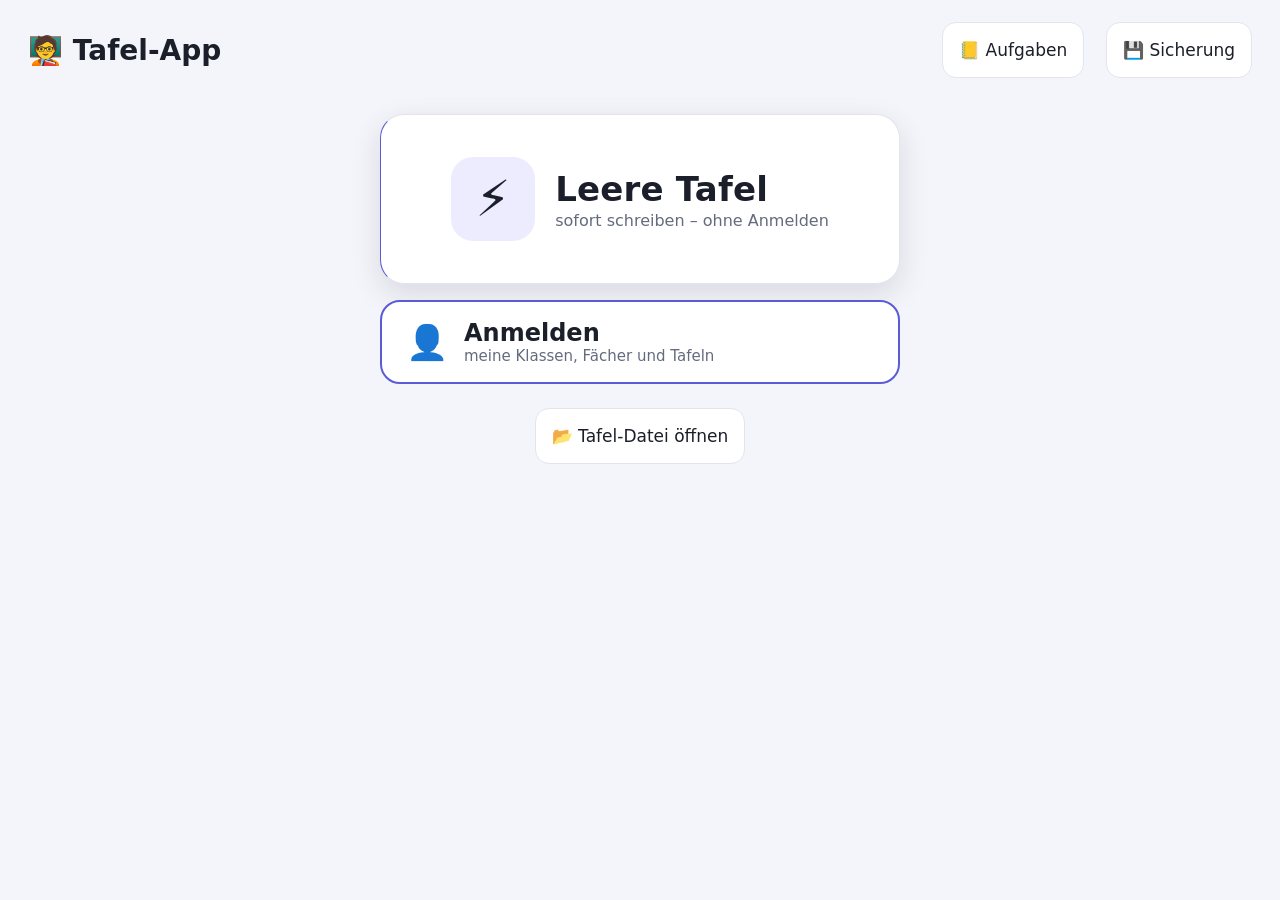
==== commit 62613df1: "Tafel-App 21x: Animationen Erweitern & Kuerzen sowie Brueche am Zahlenstrahl" ====
--- a/Tafel.html
+++ b/Tafel.html
@@ -75,6 +75,8 @@
 <script src="app/geogebra.js"></script>
 <script src="app/rechenwege.js"></script>
 <script src="app/teiler.js"></script>
+<script src="app/entbuendeln.js"></script>
+<script src="app/bruchanim.js"></script>
 <script src="app/tastatur.js"></script>
 <script src="app/aufdecken.js"></script>
 <script src="app/zettel.js"></script>
@@ -91,6 +93,7 @@
 <script src="app/pptimport.js"></script>
 <script src="app/aufnahme.js"></script>
 <script src="app/meineaufgaben.js"></script>
+<script src="app/arbeitsblaetter.js"></script>
 <script src="app/paket3a.js"></script>
 <script src="app/paket3b.js"></script>
 <script src="app/skelettbilder.js"></script>
@@ -125,7 +128,8 @@
 <script src="app/lehrer-vorlagen.js"></script><!-- 📝 Protokollvorlage -->
 <script src="app/sicherung.js"></script><!-- 💾 Sicherung & Wiederherstellen (gemeinsam) -->
 <script src="app/gemeinsam.js"></script>
-<script src="app/hilfe.js"></script><!-- ❓ Hilfe & Lernvideos --><!-- 👥 gemeinsamer Ordner, Teilen -->
+<script src="app/hilfe.js"></script>
+<script src="app/rechtliches.js"></script><!-- ❓ Hilfe & Lernvideos --><!-- 👥 gemeinsamer Ordner, Teilen -->
 <script>
   // Installierbar/offline nur, wenn die App über eine Web-Adresse läuft (nicht beim Öffnen als Datei)
   if ('serviceWorker' in navigator && /^https?:$/.test(location.protocol)) navigator.serviceWorker.register('sw.js').catch(() => {});
--- a/app/tafel.css
+++ b/app/tafel.css
@@ -1704,3 +1704,6 @@
 #sitzplanBox .sp-klein { font-size: 13px; color: var(--muted); }
 #sitzplanBox .sp-flaeche { flex: 1; min-height: 0; padding: 8px; touch-action: none; background: var(--bg); }
 #sitzplanBox .sp-flaeche svg { display: block; }
+
+/* ☆ auf den Erklärungs-Kacheln links oben (rechts sitzt 📝) */
+.rw-tile .fav-stern { top: 4px; left: 4px; right: auto; transform: none; }
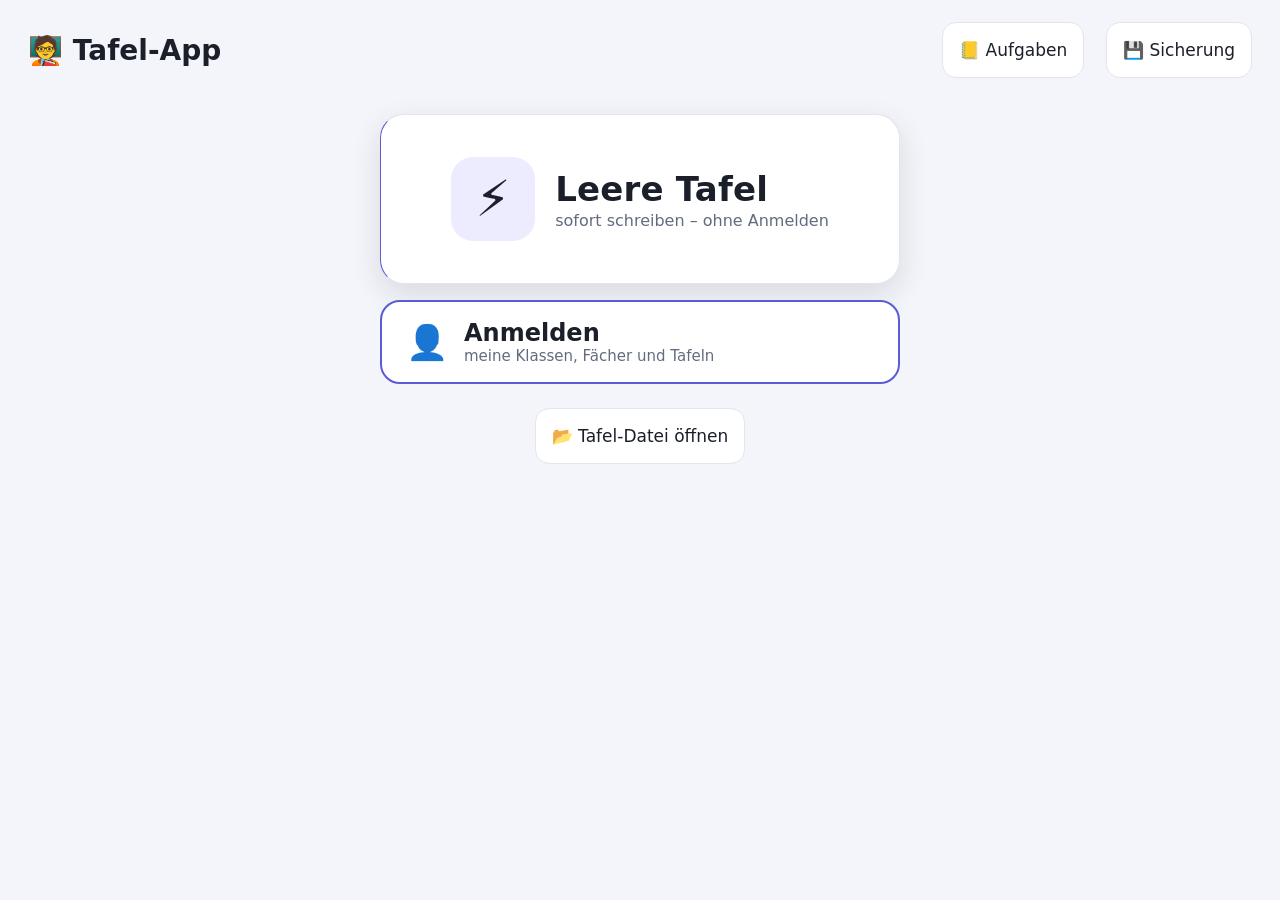
==== commit 1d6aba28: "Tafel-App 23a: Runden animiert und Stellenwerttafel-Vorlage mit waehlbarer Rundungsstelle" ====
--- a/Tafel.html
+++ b/Tafel.html
@@ -77,6 +77,7 @@
 <script src="app/teiler.js"></script>
 <script src="app/entbuendeln.js"></script>
 <script src="app/bruchanim.js"></script>
+<script src="app/runden.js"></script>
 <script src="app/tastatur.js"></script>
 <script src="app/aufdecken.js"></script>
 <script src="app/zettel.js"></script>
